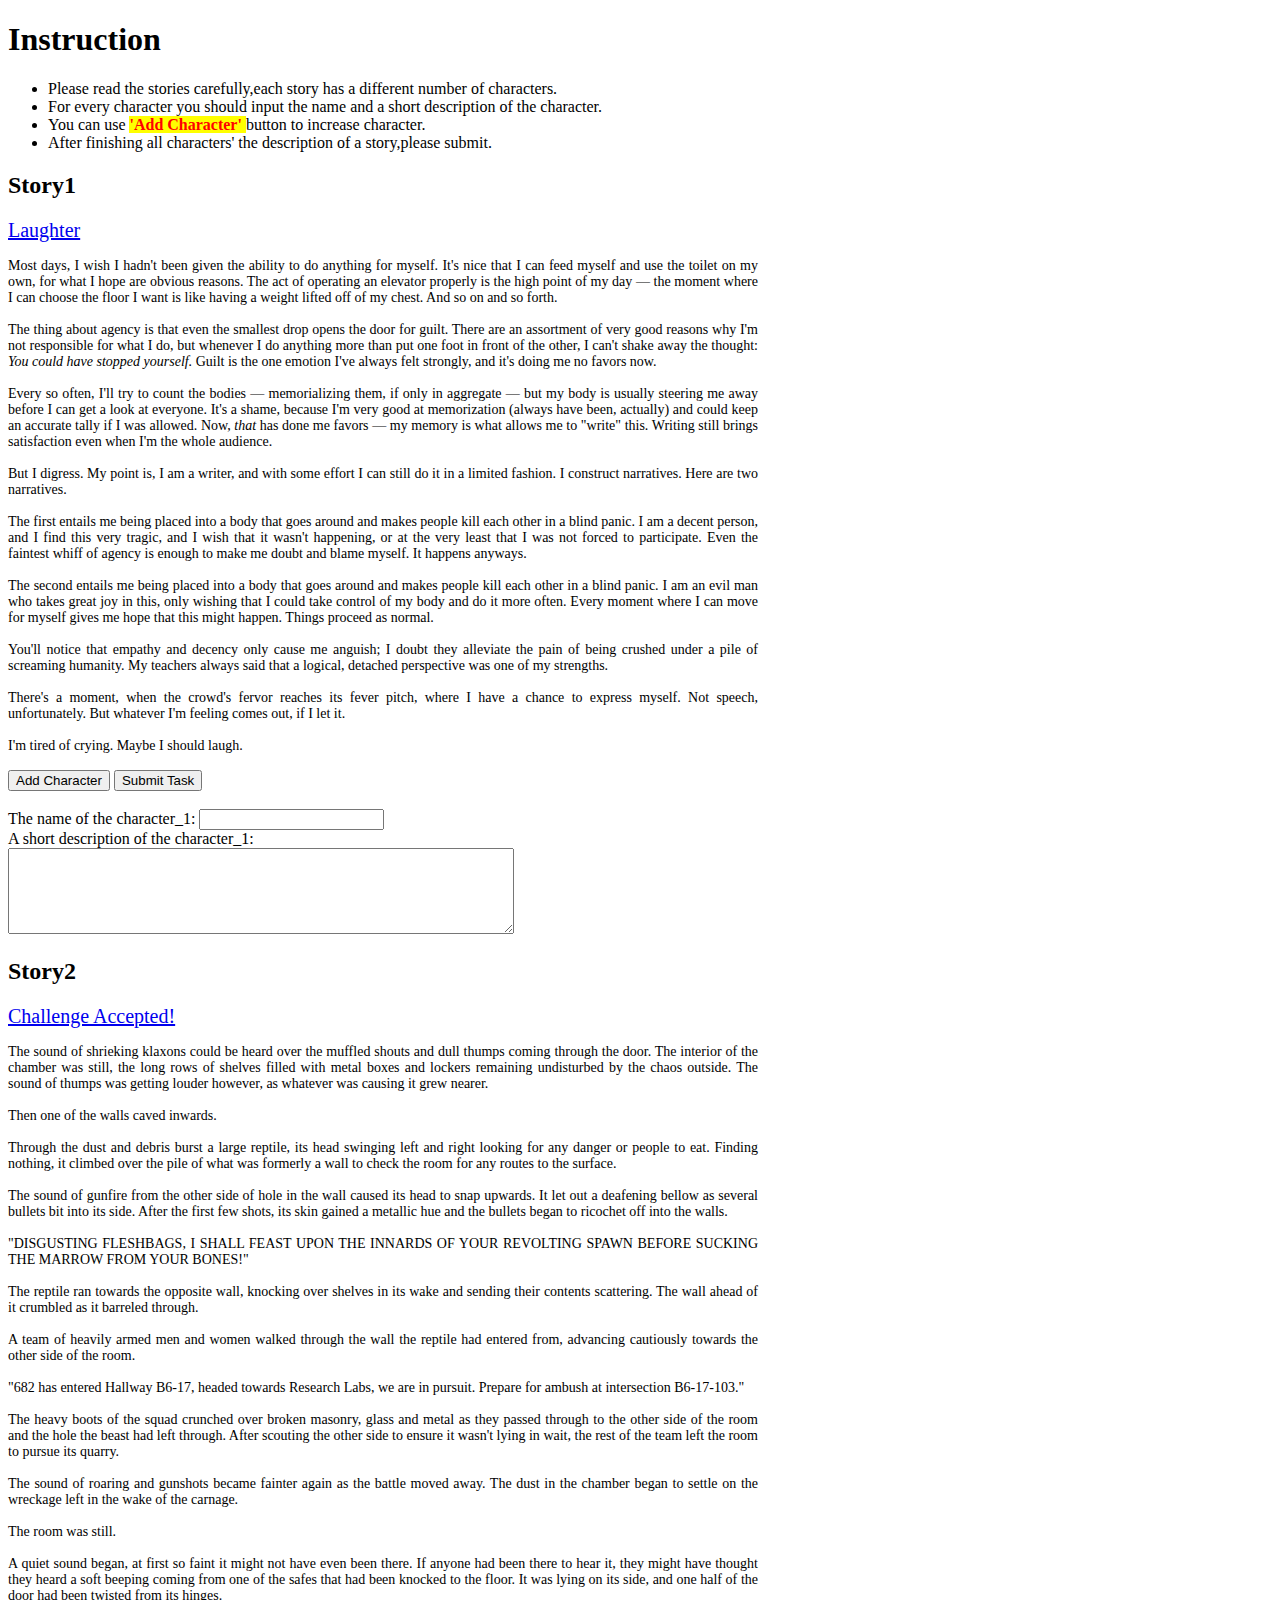
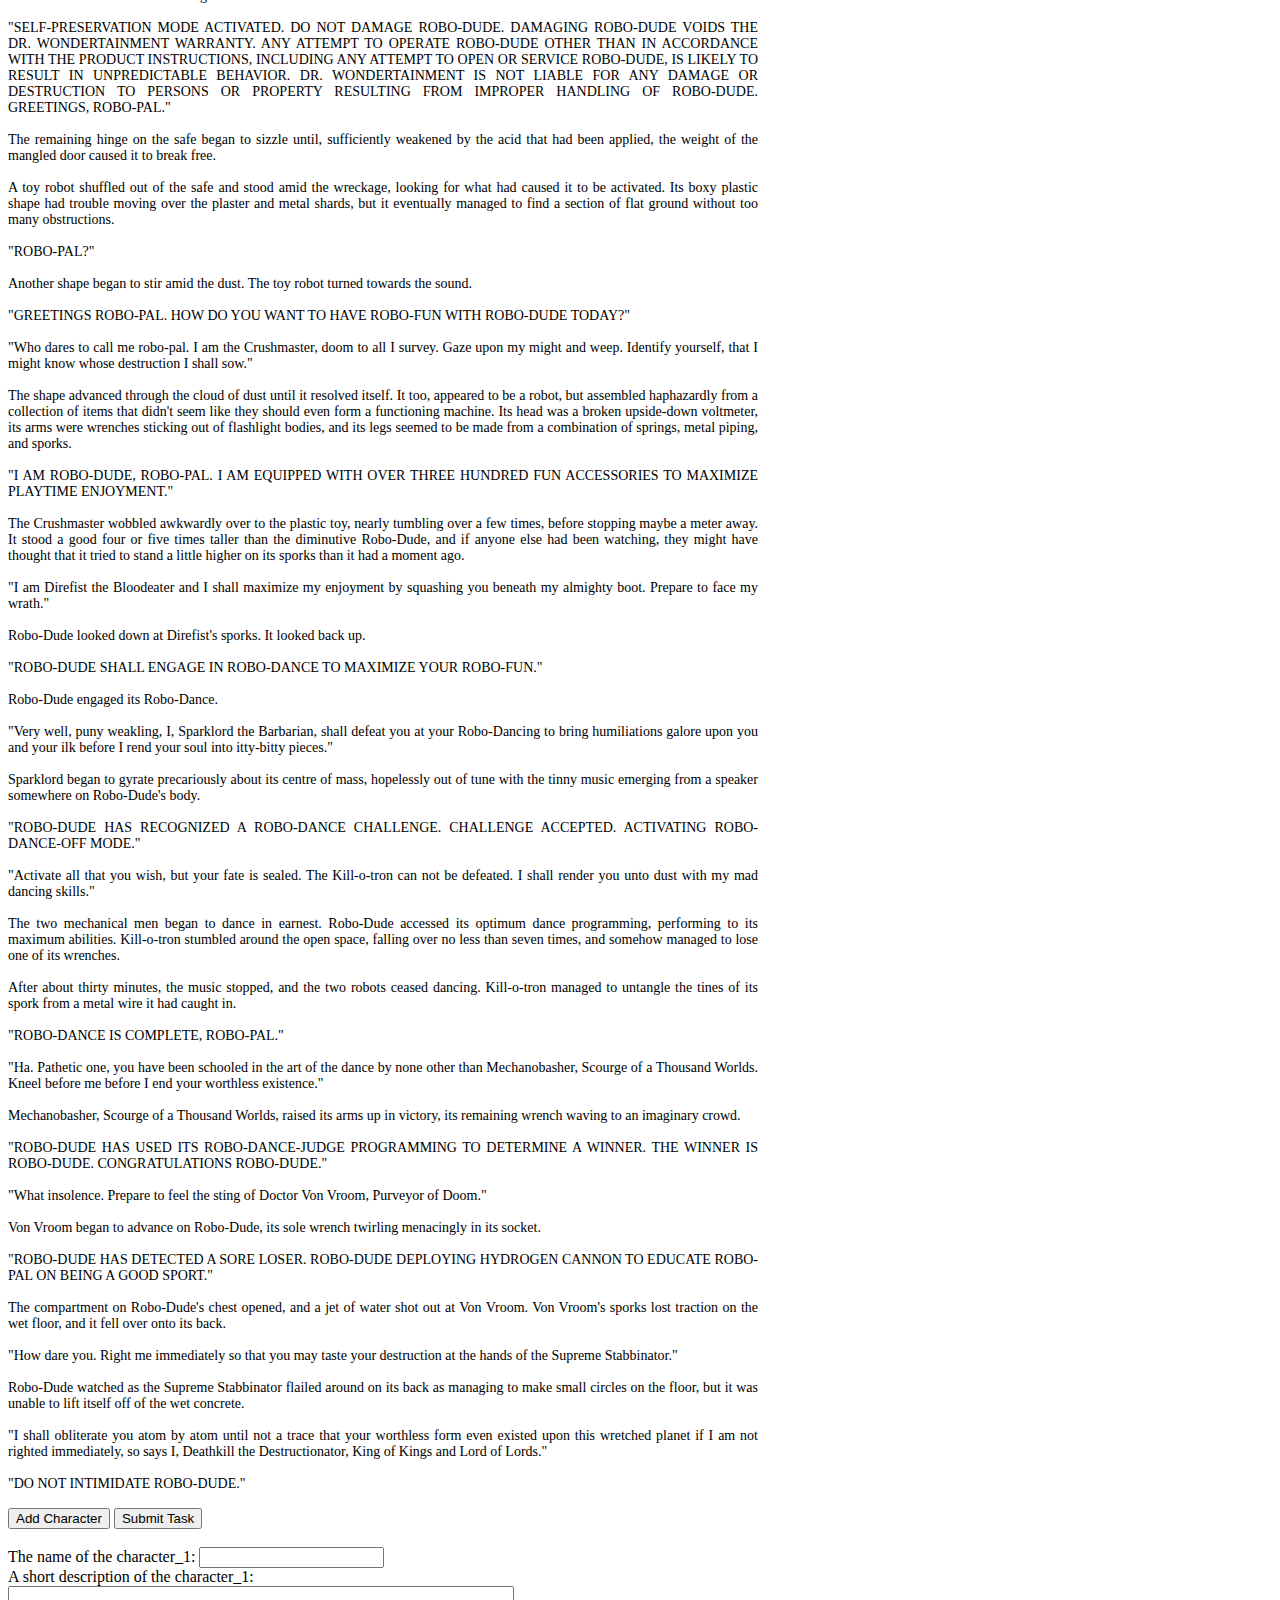
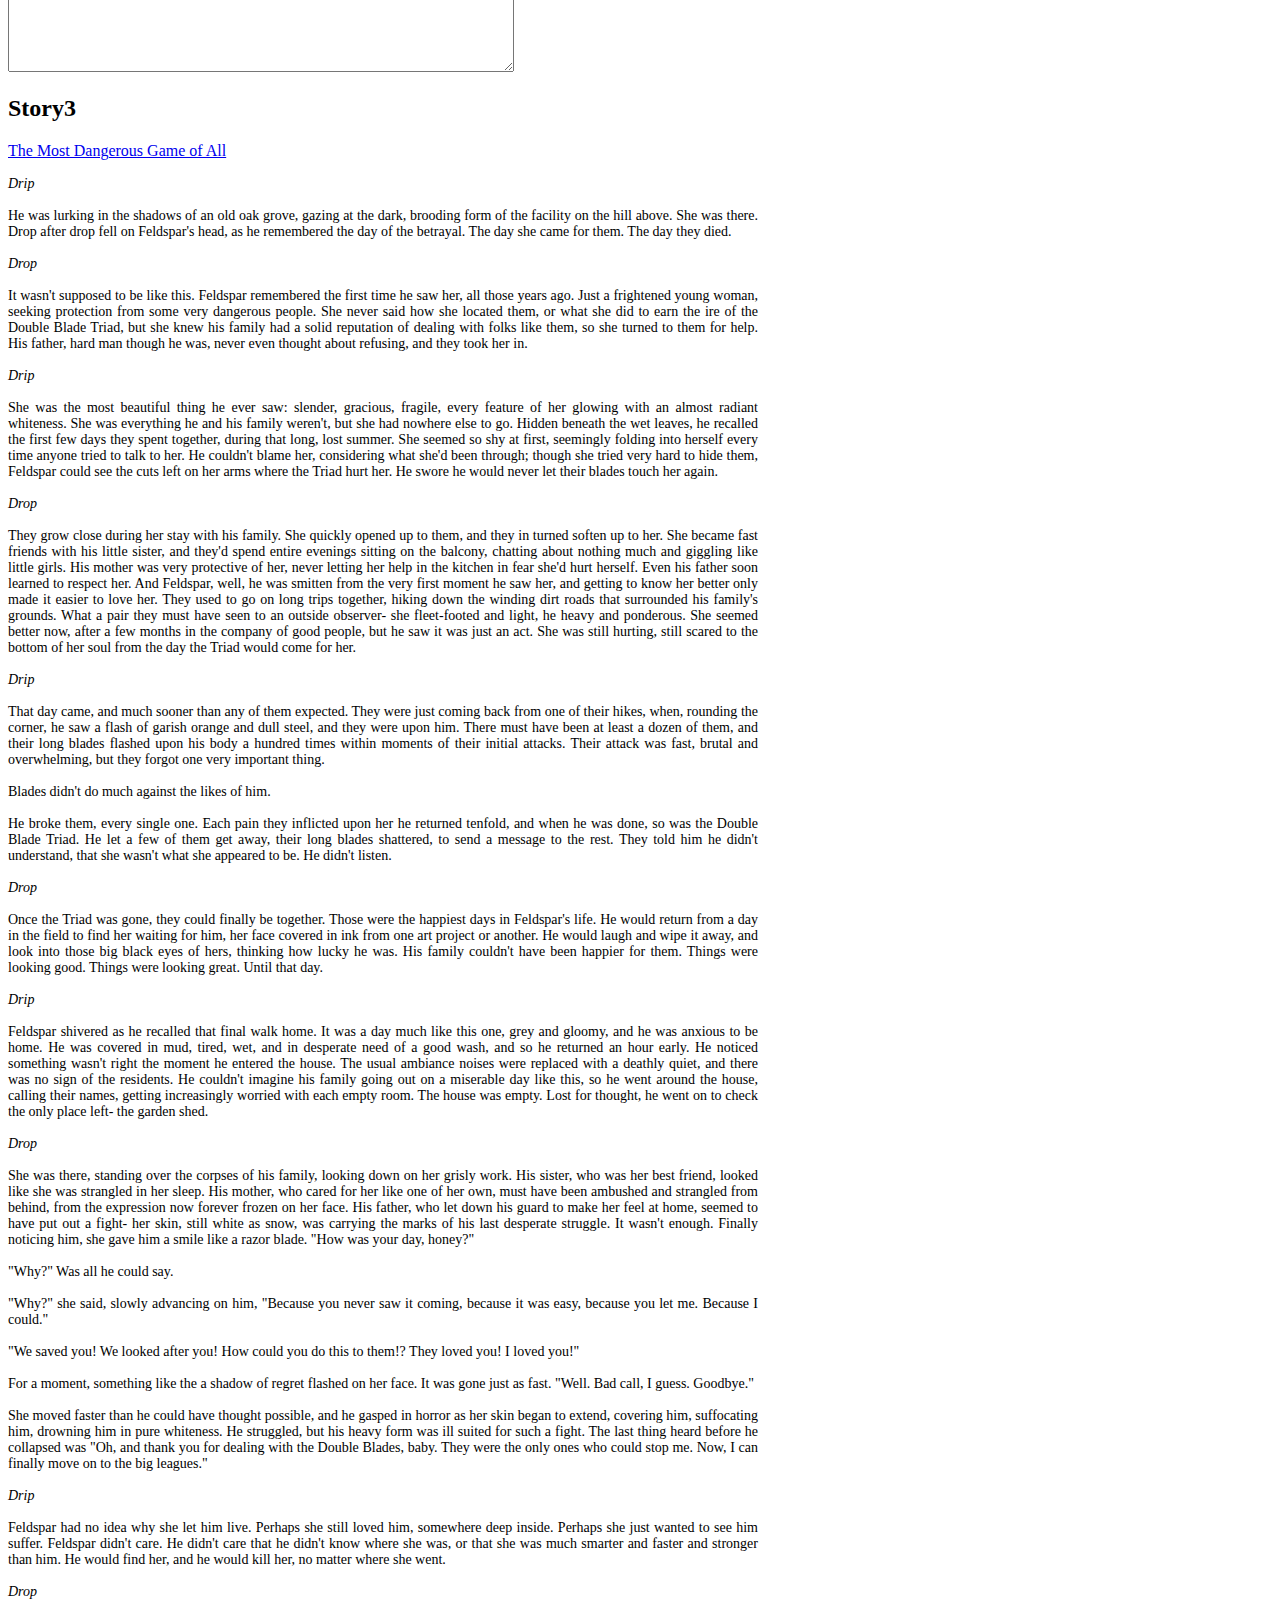
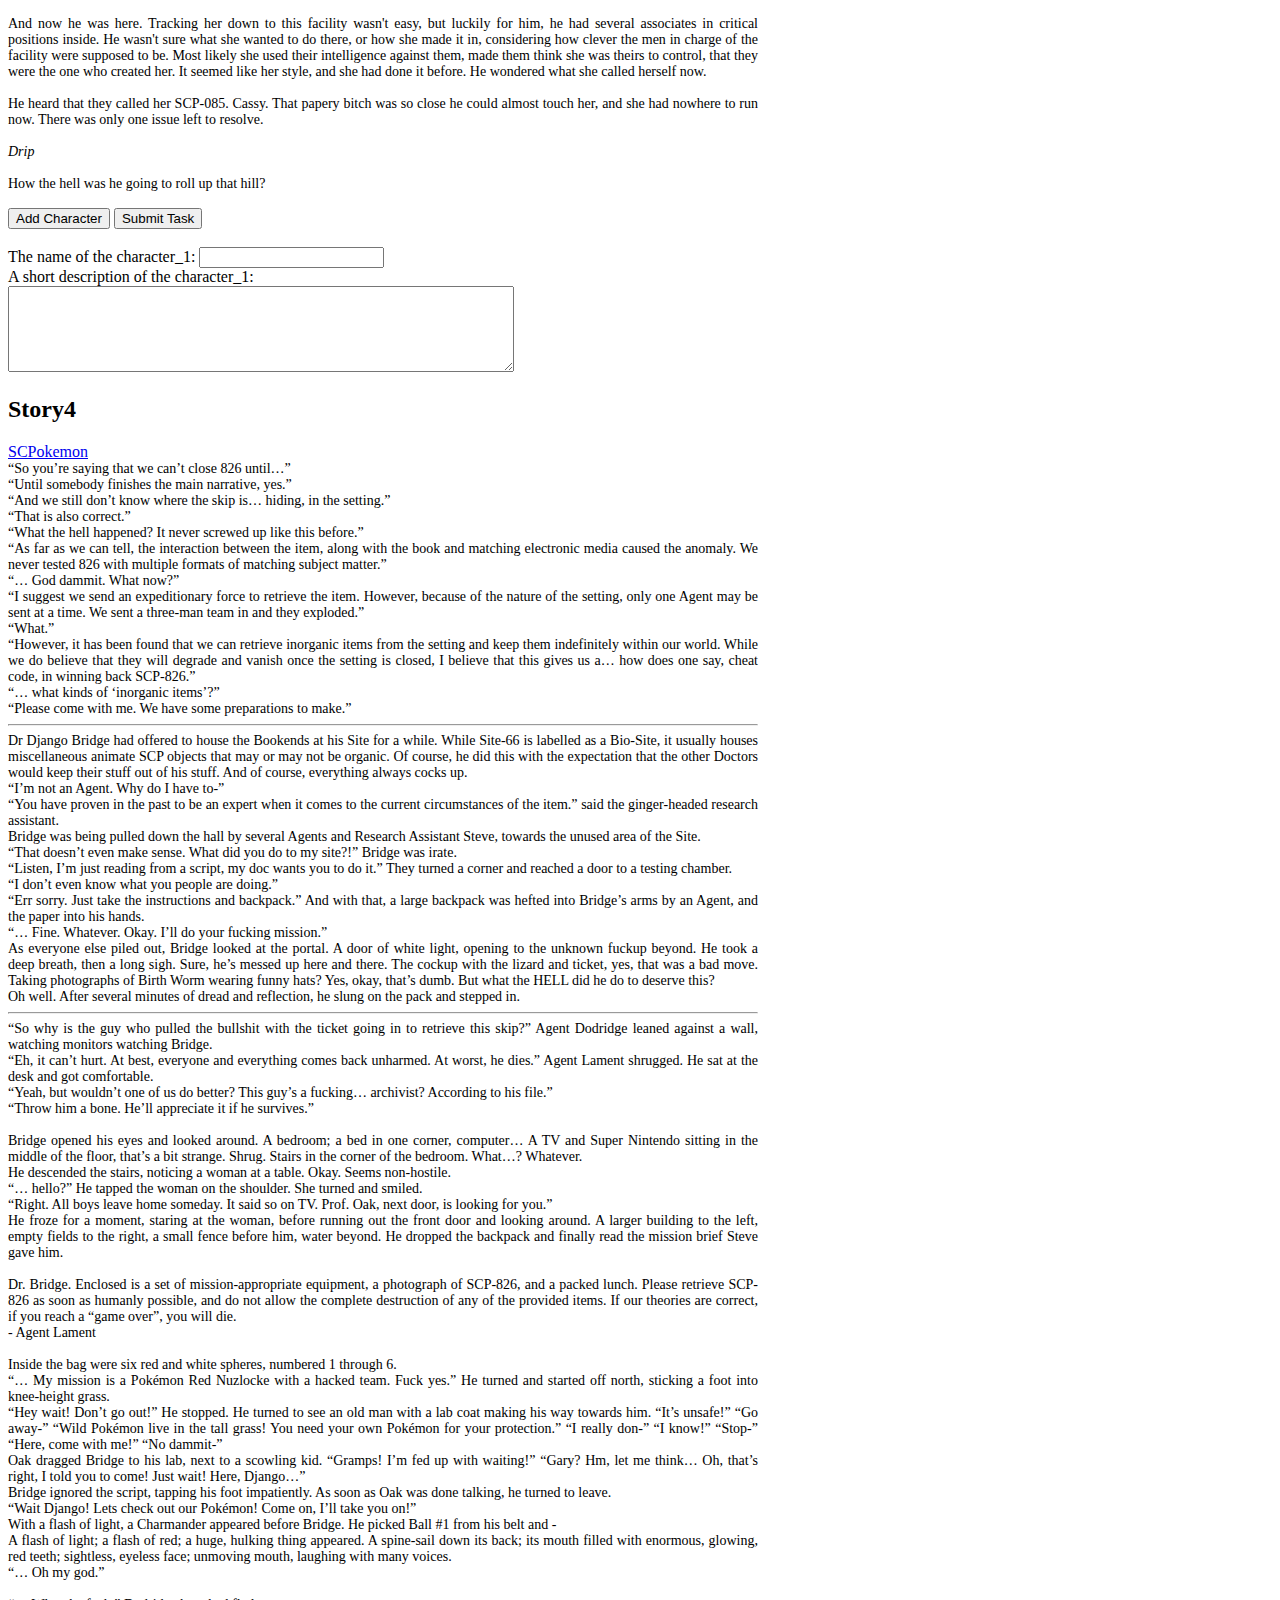
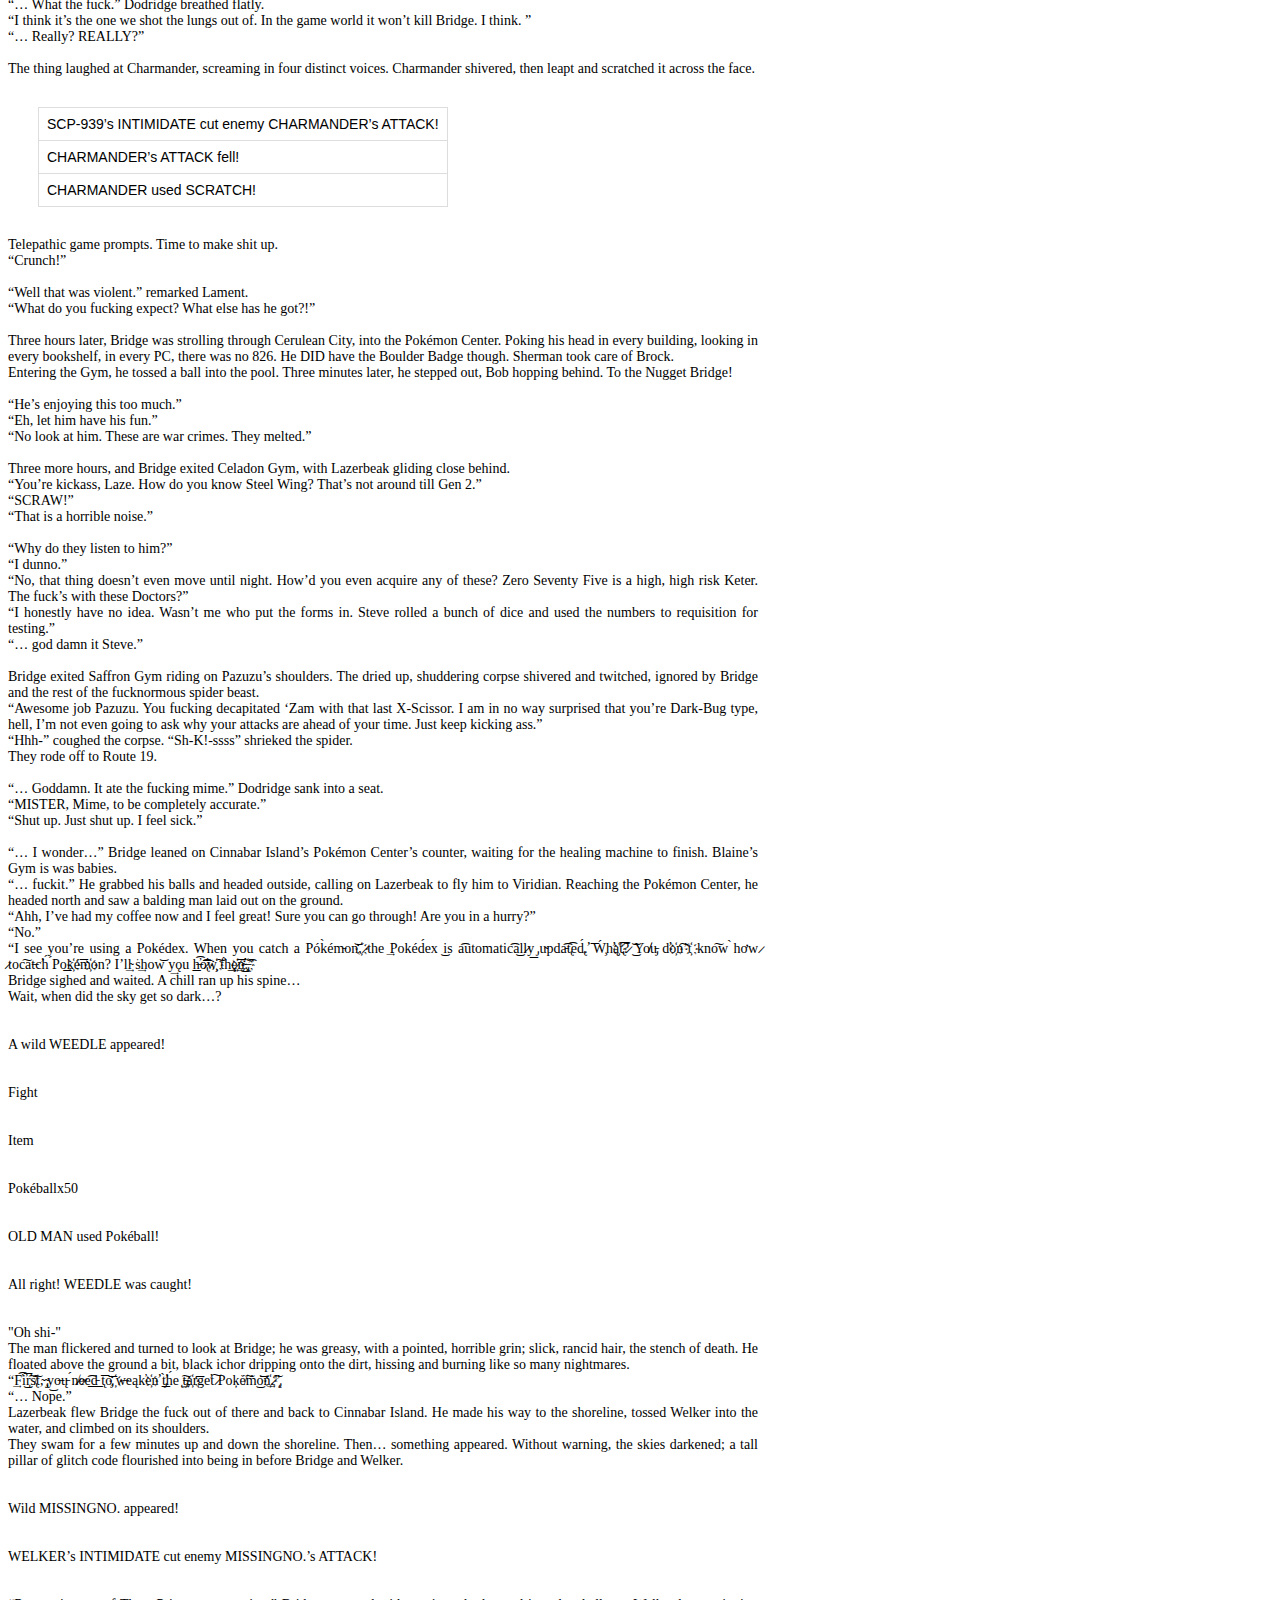
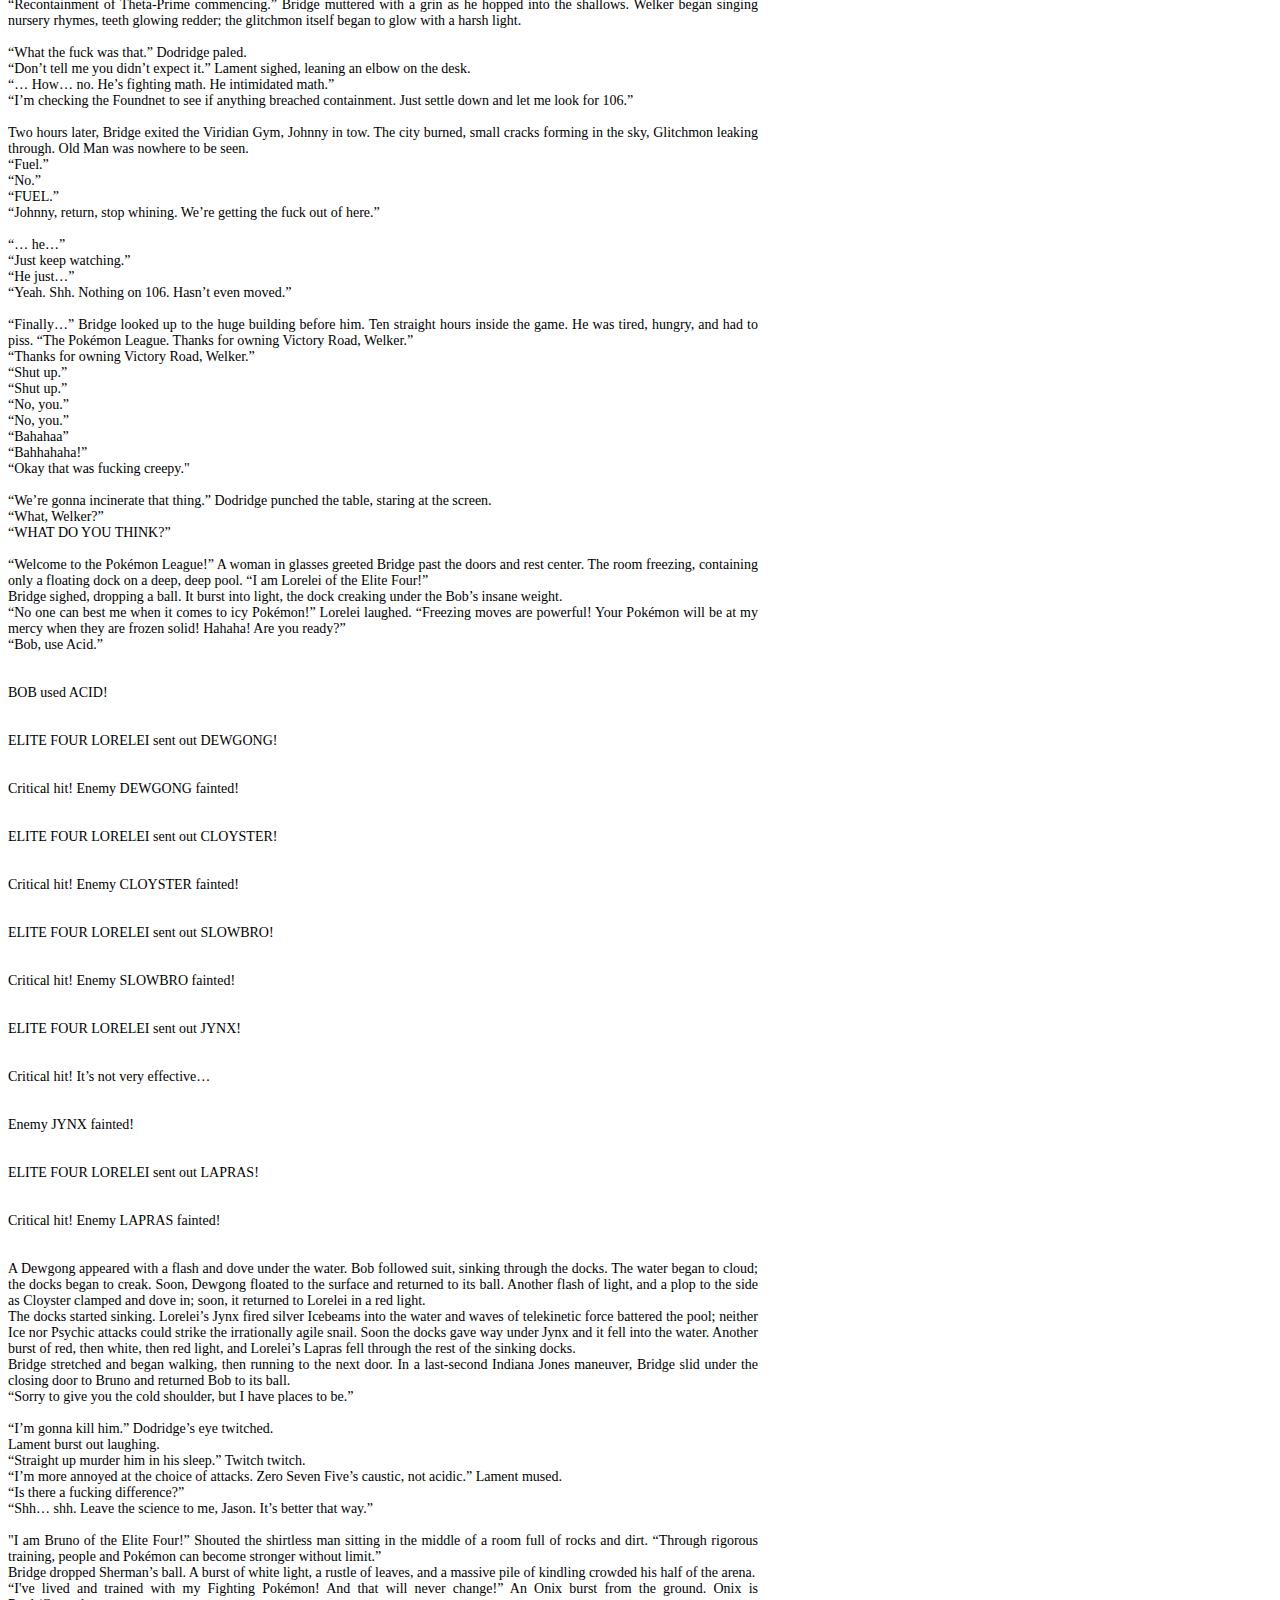
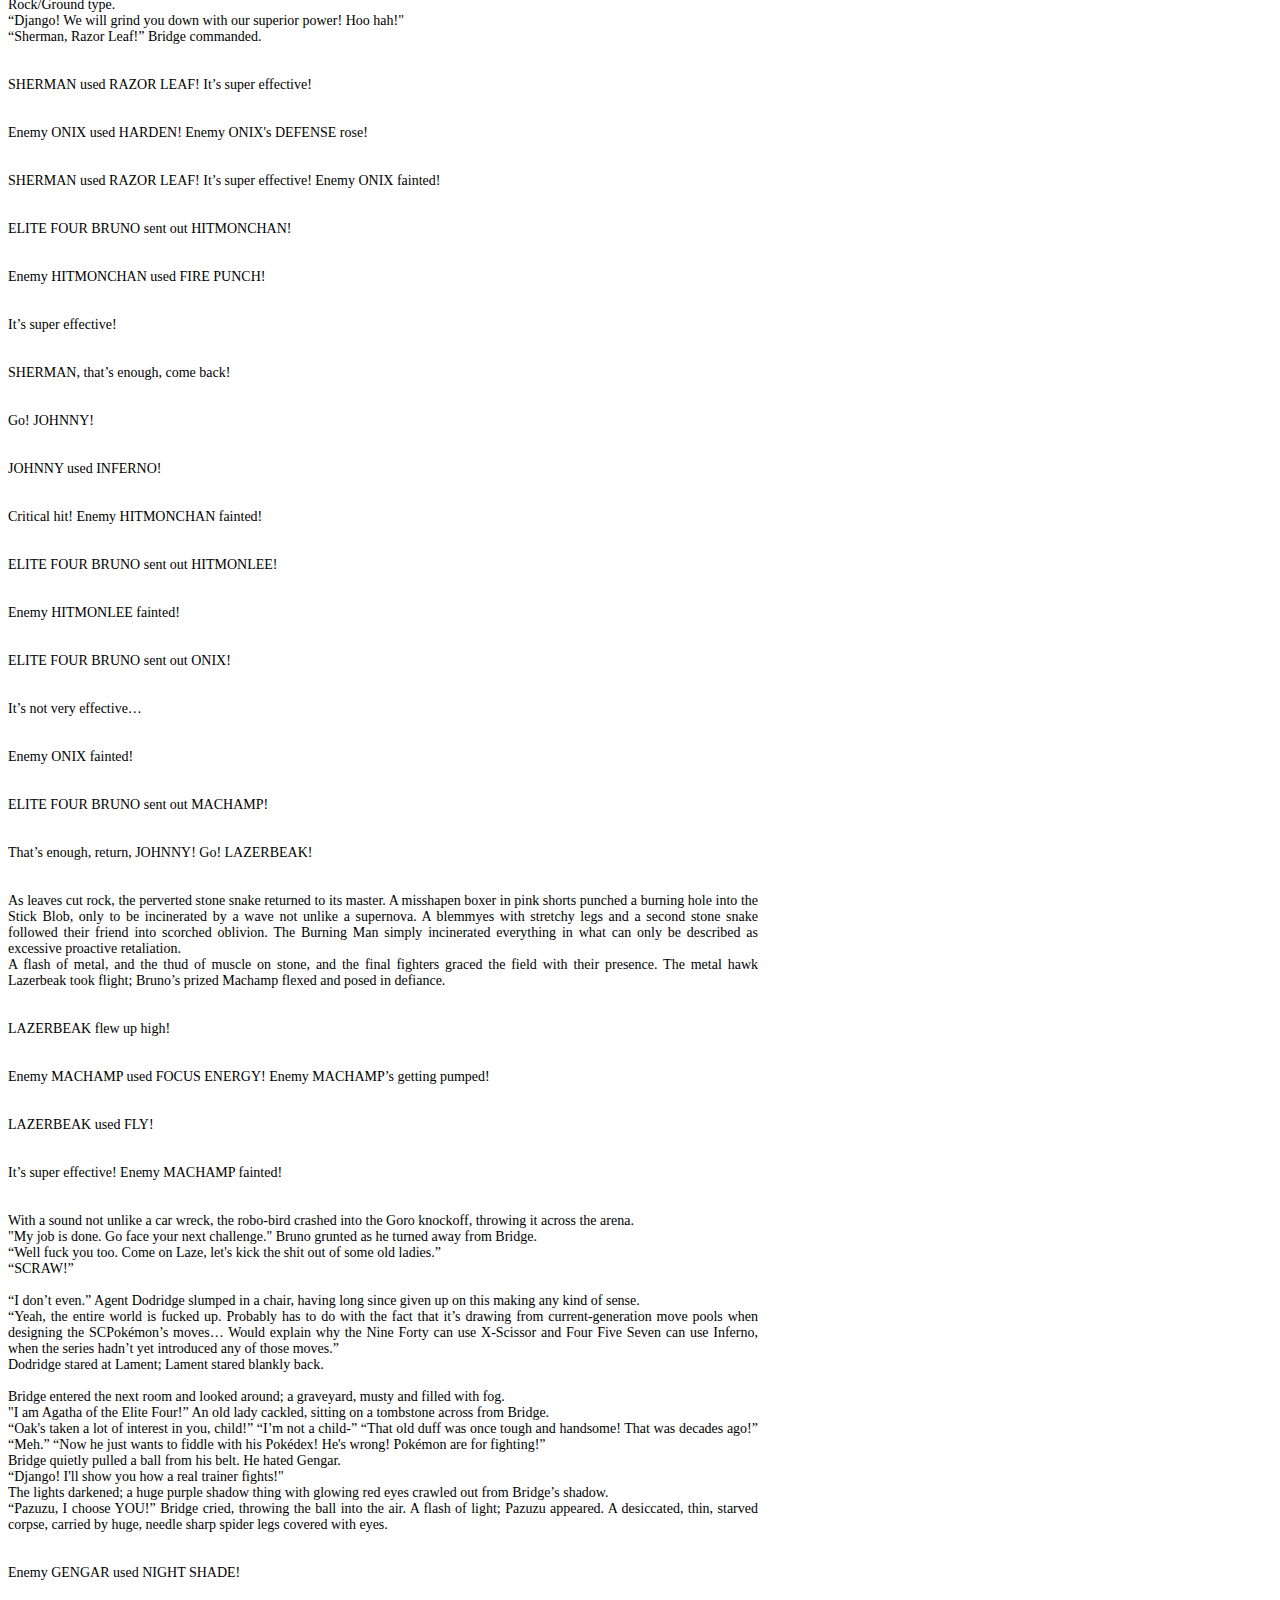
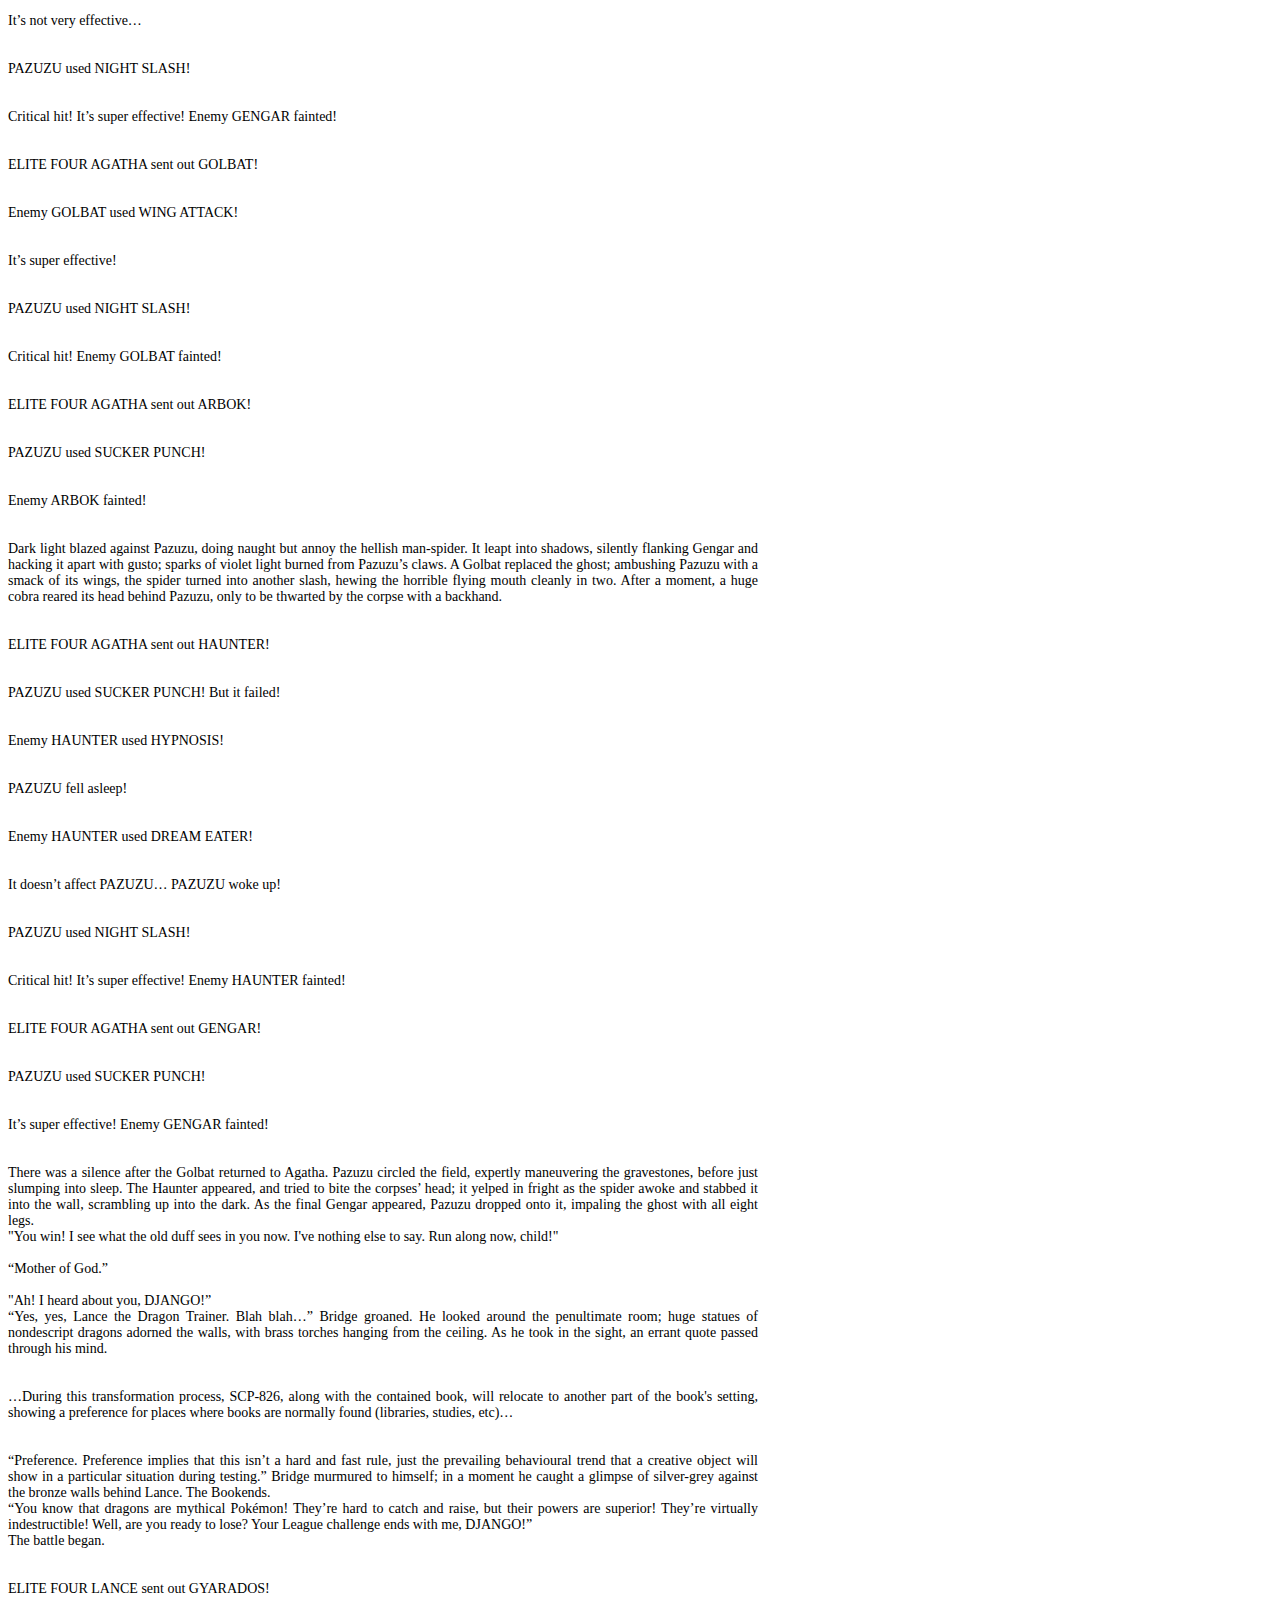
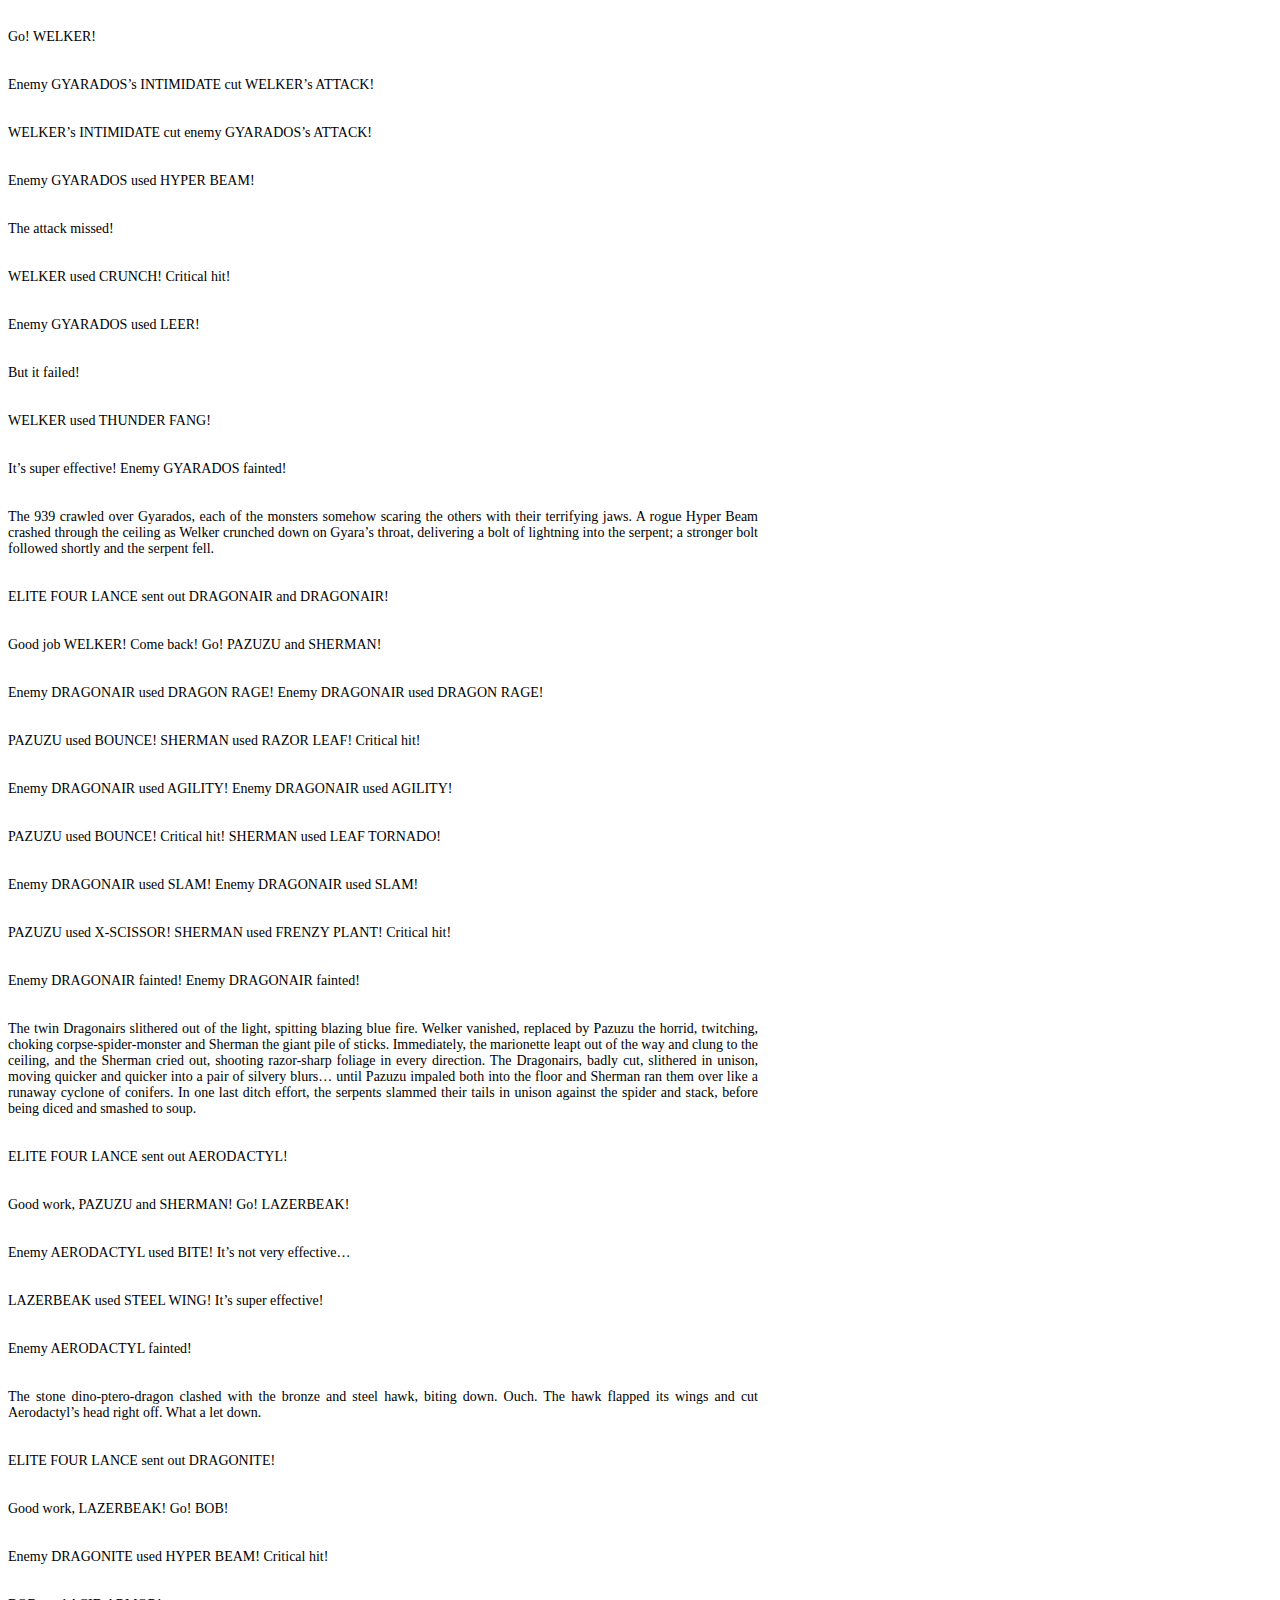
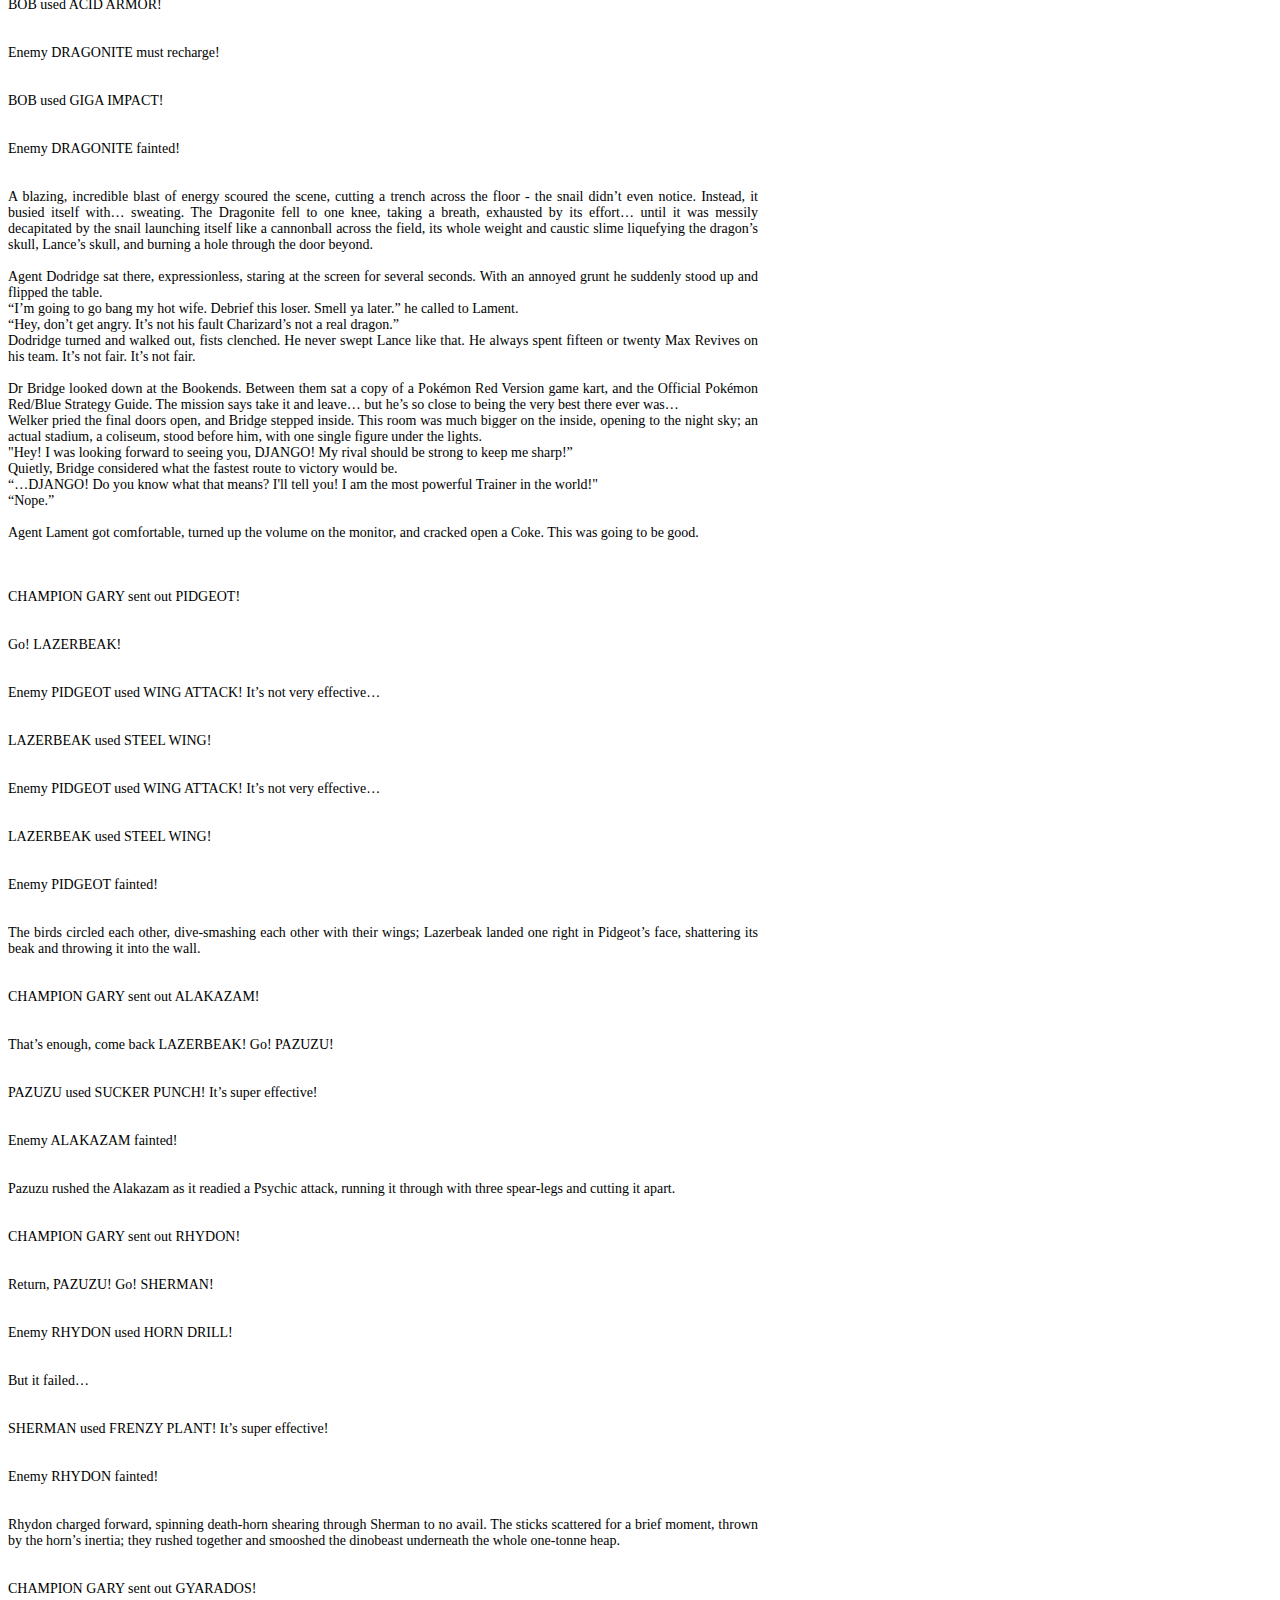
==== story/index.html @ a4d0d1b8 "commit3" ====
<!DOCTYPE html>
<html>

<head>
    <title>Story Web Page</title>
    <meta charset="utf-8">

    <!-- CSS -->
    <style type="text/css">
        img {
            max-width:300px;
            max-height:240px;
        }

        .my_highlight {
            background-color: yellow;
            color: red;
            font-weight: bold;
        }
		div{
            max-width:750px;
        }
		
		textarea{
		height:80px;
		width:500px;
		}
		
		p{
		text-align: justify;
        }
		
		.plaintext1{
		 font-size:14px;
		 white-space:pre-wrap;
		 text-align: justify;
        }
	
		.plaintext2{
		 font-size:14px;
		 white-space:pre-wrap;
		 text-align: justify;
        }
		
		.plaintext3{
		 font-size:14px;
		 white-space:pre-wrap;
		 text-align: justify;
        }
		
		.plaintext4{
		 font-size:14px;
		 white-space:pre-wrap;
		 text-align: justify;
        }
		
		
		table {
        font-family: arial, sans-serif;
          border-collapse: collapse;
          padding: 0 2.5rem 2.5rem;
          margin: 30px;
        }
	  
	    td, th {
         border: 1px solid #dddddd;
         text-align: left;
         padding: 8px;
        }
    </style>

</head>

<body>

    <!-- Instruction -->
    <h1> Instruction </h1>
    <ul>
		  <li>Please read the stories carefully,each story has a different number of characters.</li>
		  <li>For every character you should input the name and a short description of the character.</li>
		  <li>You can use <span class="my_highlight"> 'Add Character' </span>button to increase character. </li>
		  <li>After finishing all characters' the description of a story,please submit. </li>
    </ul>


    <!-- Image & Input Text Block -->
    <form id="story_form" name="story_form">
        <div id="story1">
             <h2>Story1 </h2>
			 <a style="font-size:20px;" href="http://www.scp-wiki.net//laughter">Laughter</a><br>	
			 <div class="plaintext1">
            </div>
			 <button type="button"  onclick="handleNumber(1)">Add Character</button>
			 <button type="button"  onclick="handleTask(1)">Submit Task</button><br>
			 <br>
			 <label>The name of the character_1: </label>
			 <input type="text" id="name11"/><br>
			 <label>A short description of the character_1: </label><br>
			 <textarea  id="description11" required></textarea><br>
        </div> 

        <div id="story2">
           <h2>Story2</h2>
			<a style="font-size:20px;" href="http://www.scp-wiki.net//challenge-accepted">Challenge Accepted!</a><br>
			<div class="plaintext2">
			</div>
			<button type="button"  onclick="handleNumber(2)">Add Character</button>
			<button type="button"  onclick="handleTask(2)">Submit Task</button><br>
			<br>
			<label>The name of the character_1:</label>
			<input type="text" id="name21"/><br>
			<label>A short description of the character_1: </label><br>
			<textarea  id="description21" required></textarea><br>
            
        </div>

        <div id="story3">
            <h2>Story3</h2>
			<a href="http://www.scp-wiki.net//the-most-dangerous-game-of-all">The Most Dangerous Game of All</a><br>
			<div class="plaintext3">
            </div>
			<button type="button"  onclick="handleNumber(3)">Add Character</button>
			<button type="button"  onclick="handleTask(3)">Submit Task</button><br>
			<br>
			<label>The name of the character_1:</label>
			<input type="text" id="name31"/><br>
			<label>A short description of the character_1: </label><br>
			<textarea  id="description31" required></textarea><br>
			
        </div>

        <div id="story4">
            <h2>Story4 </h2>
			<a href="http://www.scp-wiki.net//i-wanna-be-the-very-best">SCPokemon</a><br>
            <div class="plaintext4">
            </div>
			<button type="button"  onclick="handleNumber(4)">Add Character</button>
			<button type="button"  onclick="handleTask(4)">Submit Task</button><br>
			<br>
			<label>The name of the character_1:</label>
			<input type="text" id="name41"/><br>
			<label>A short description of the character_1: </label><br>
			<textarea  id="description41" required></textarea><br>
        </div>

    </form>

 <script src="story.js"></script>
</body>

</html>
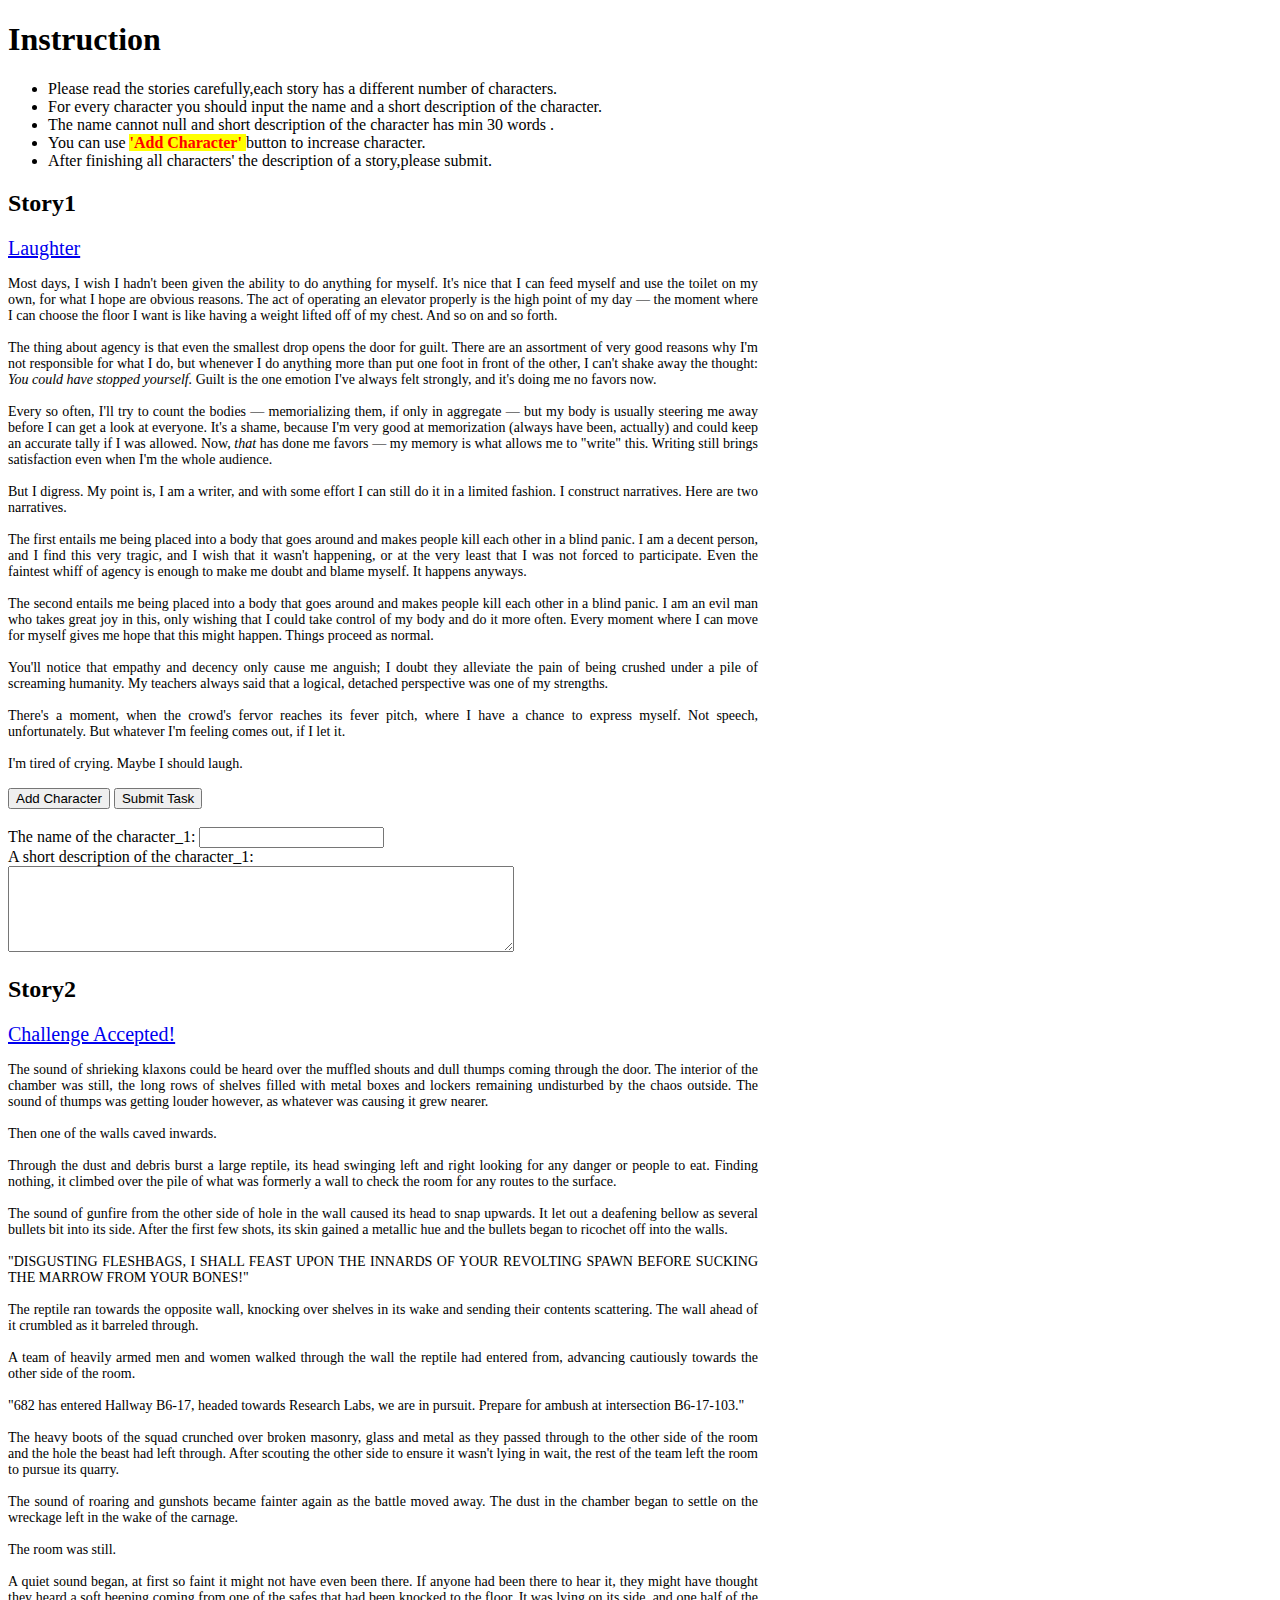
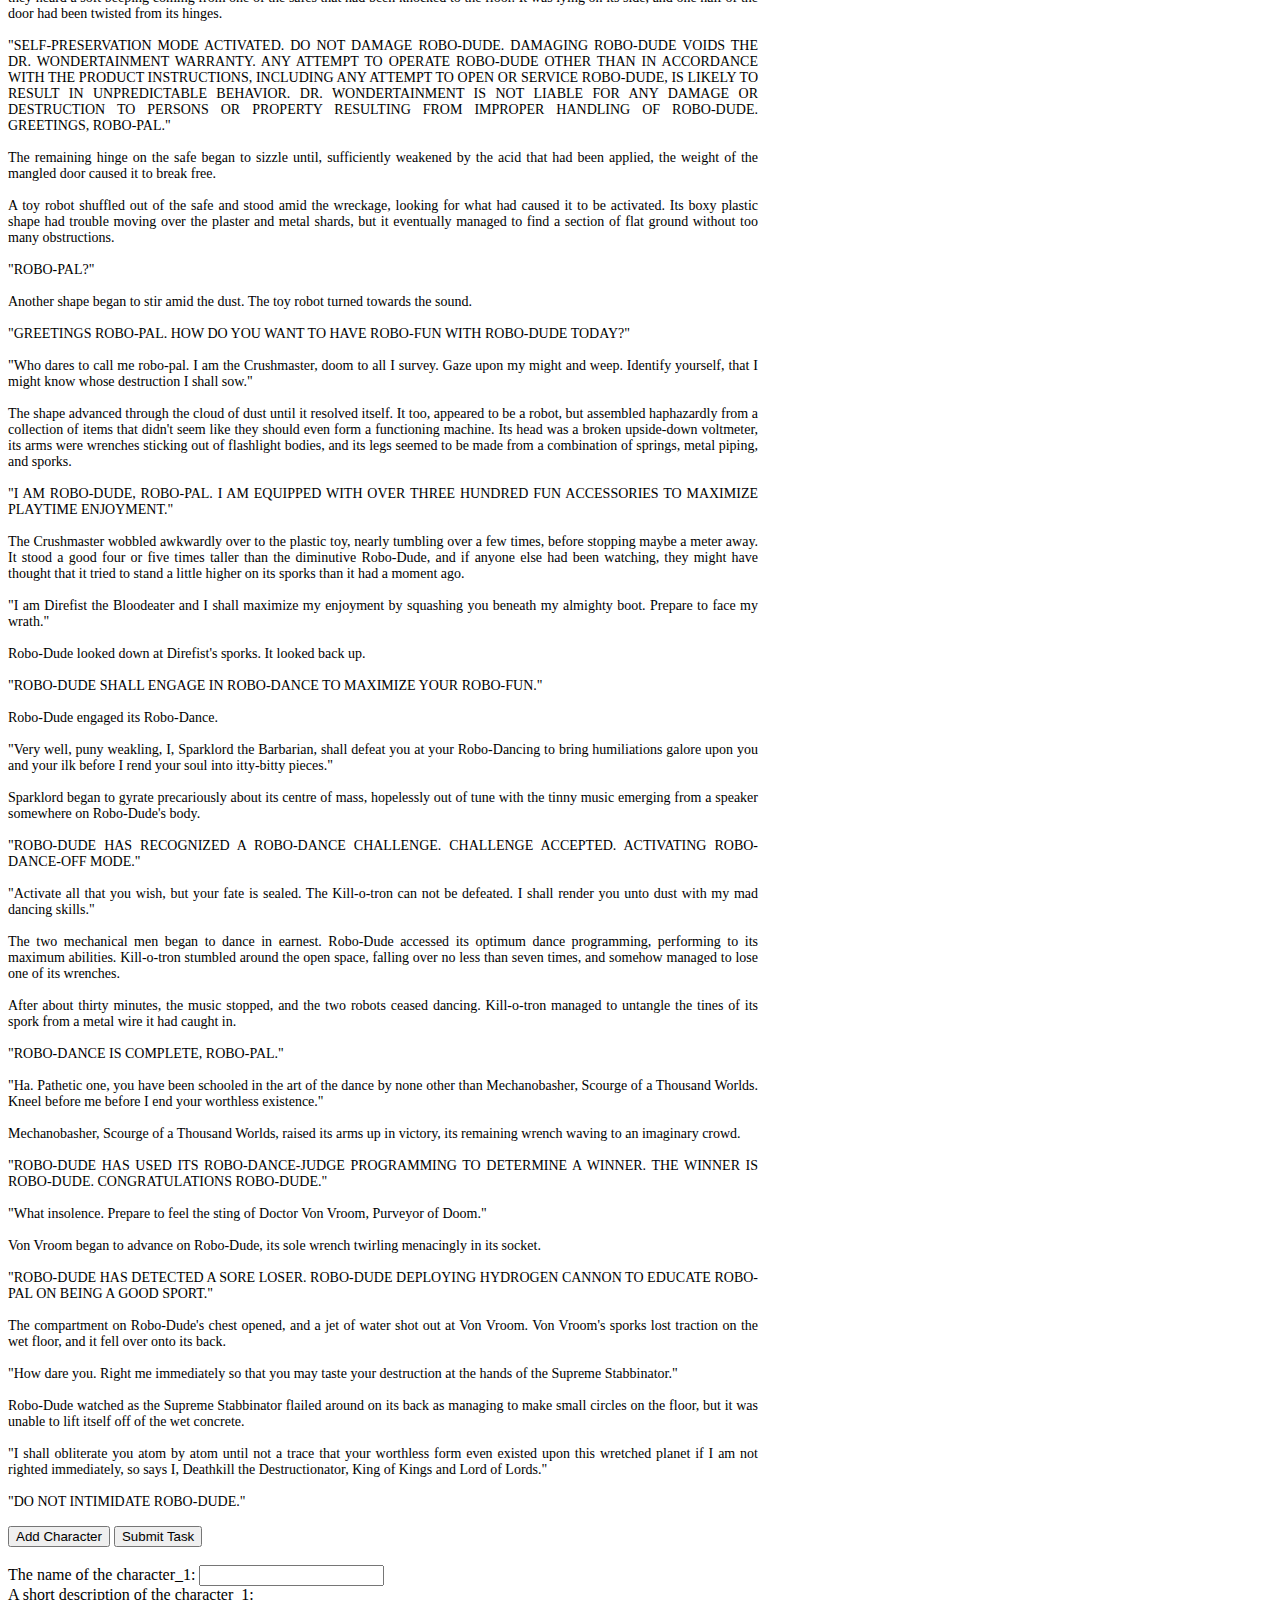
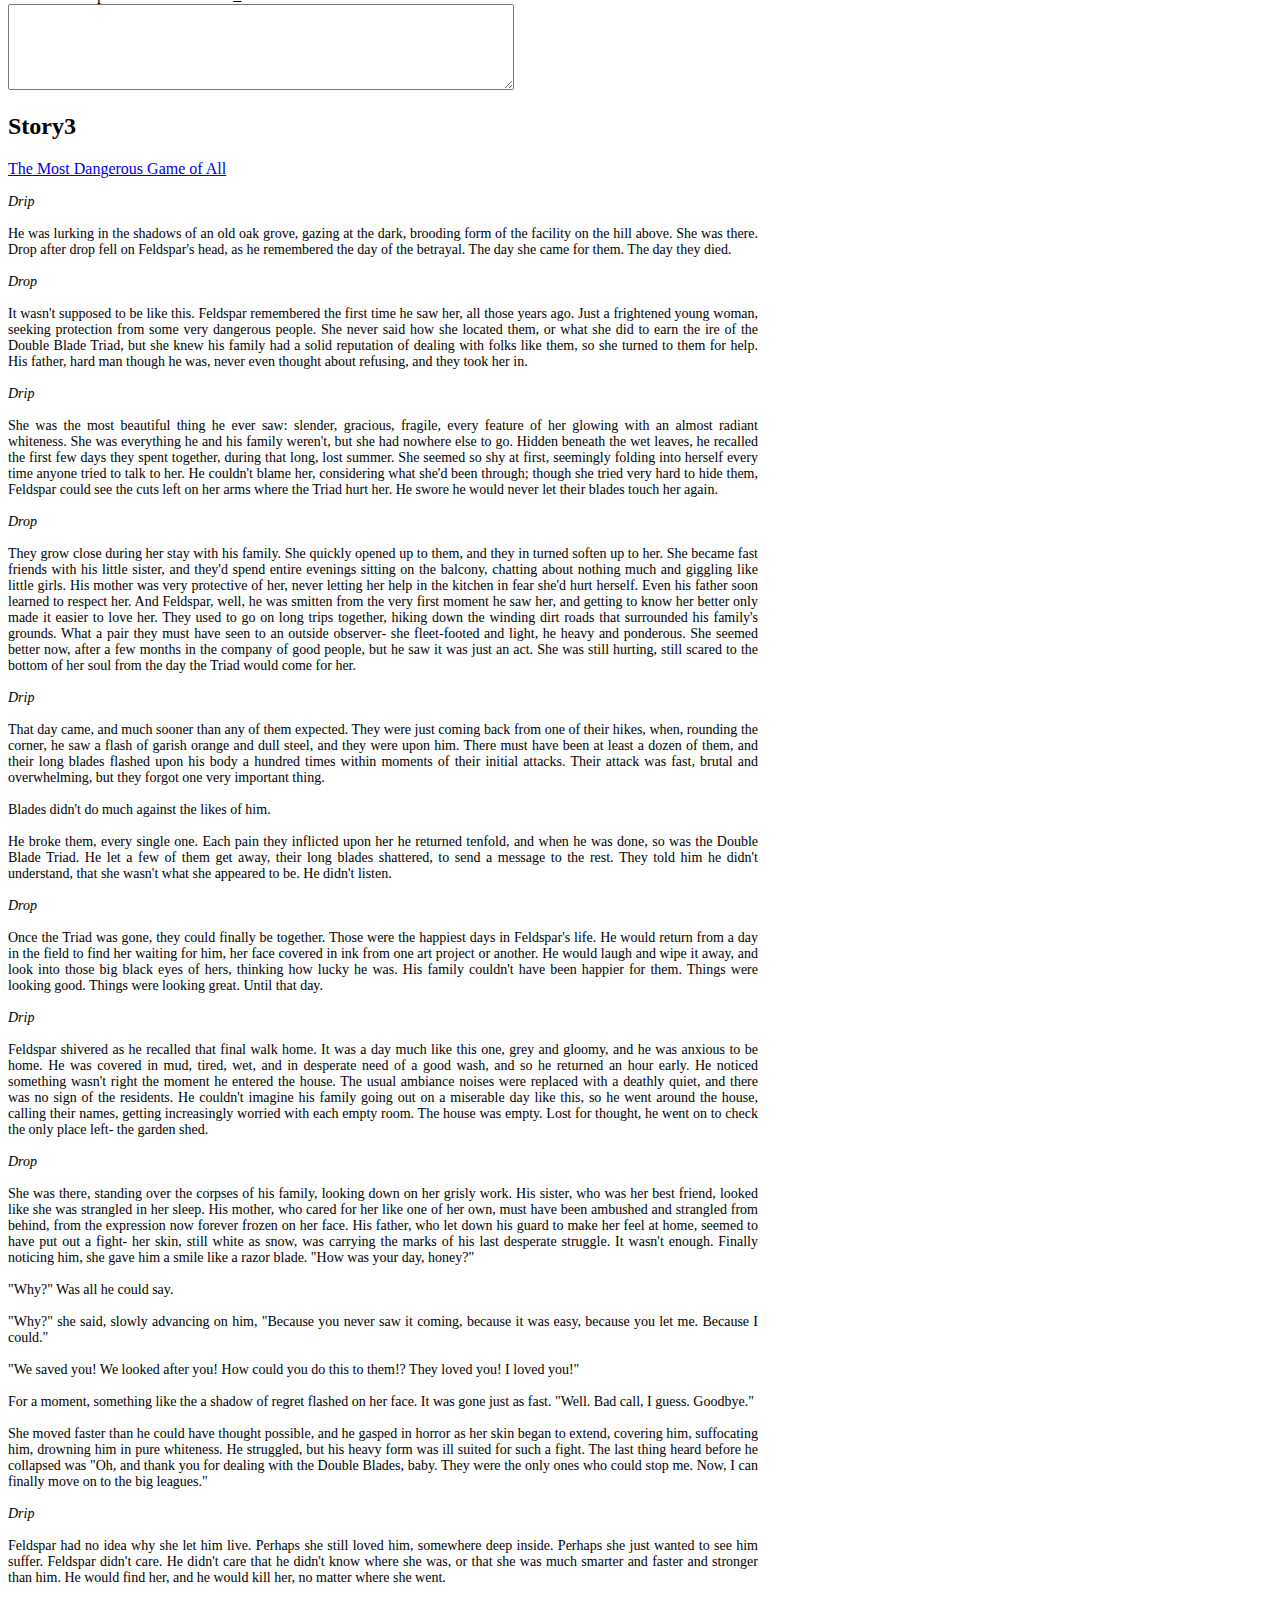
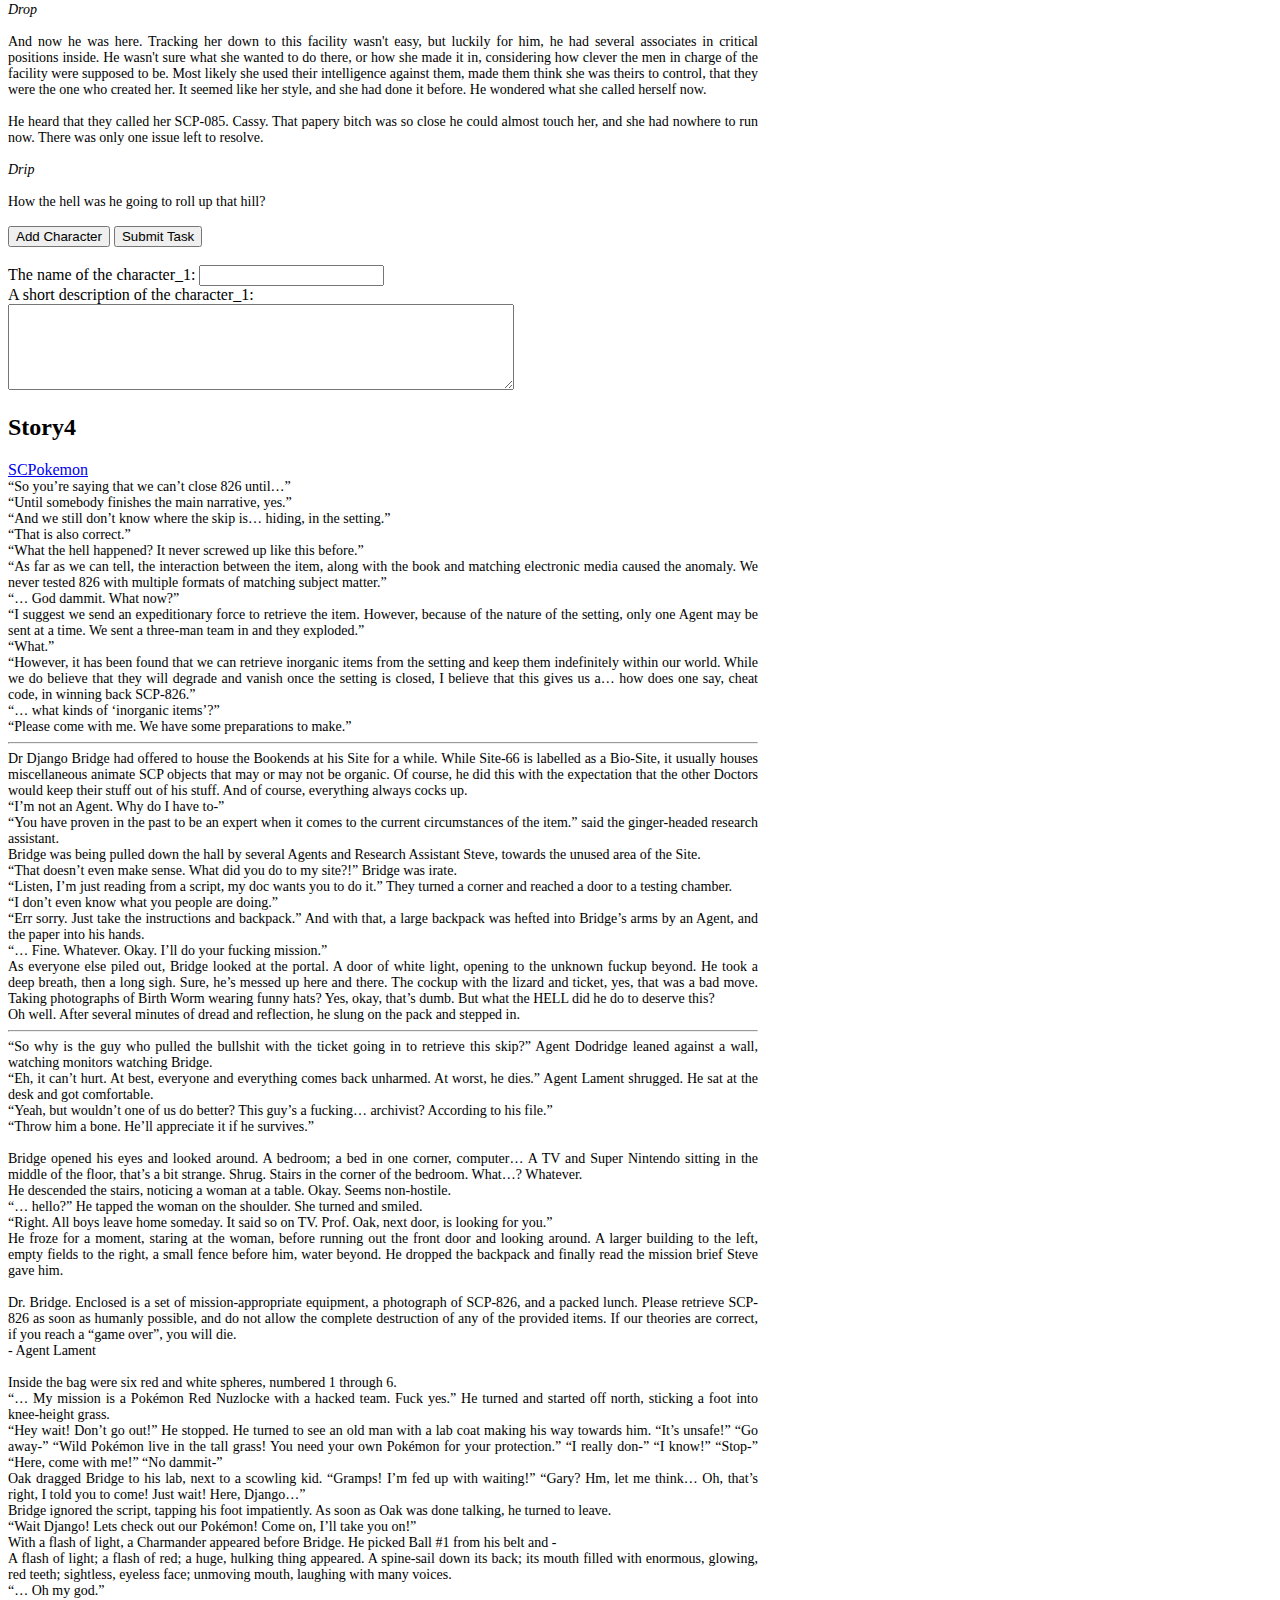
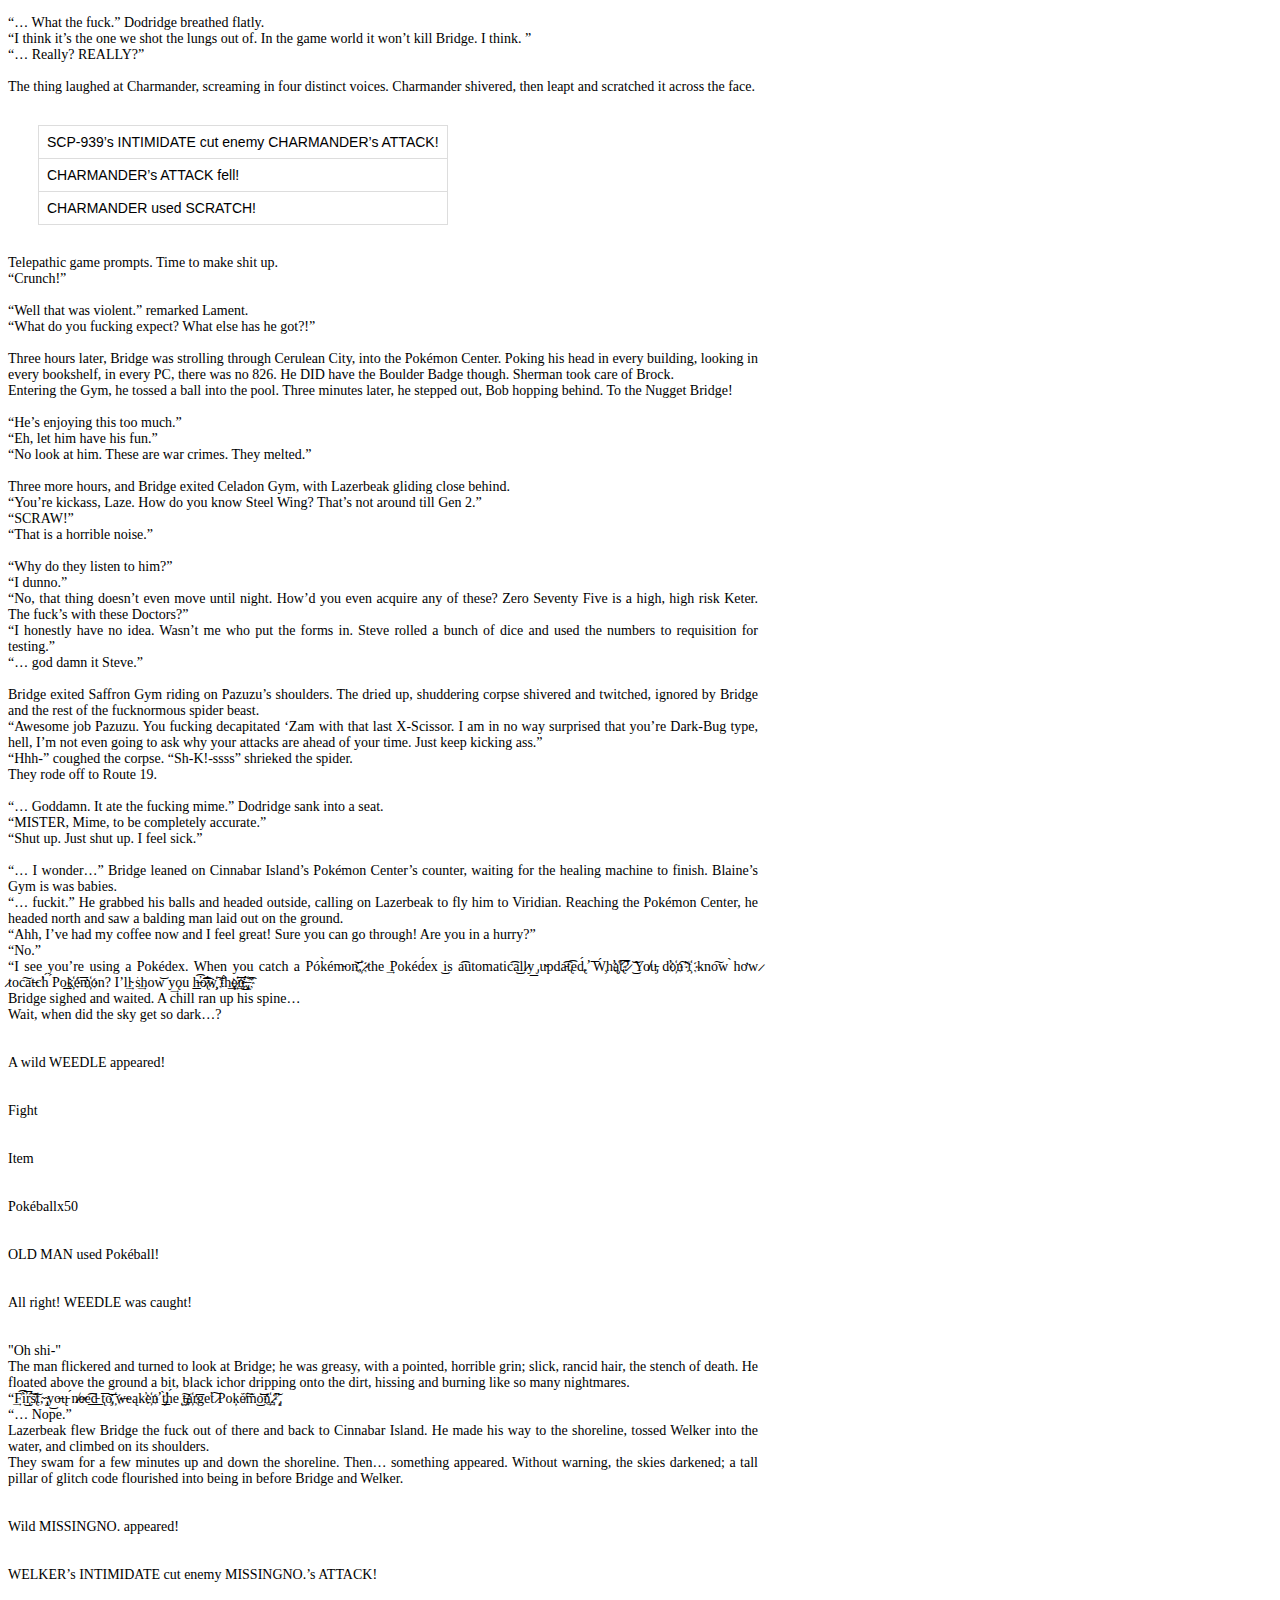
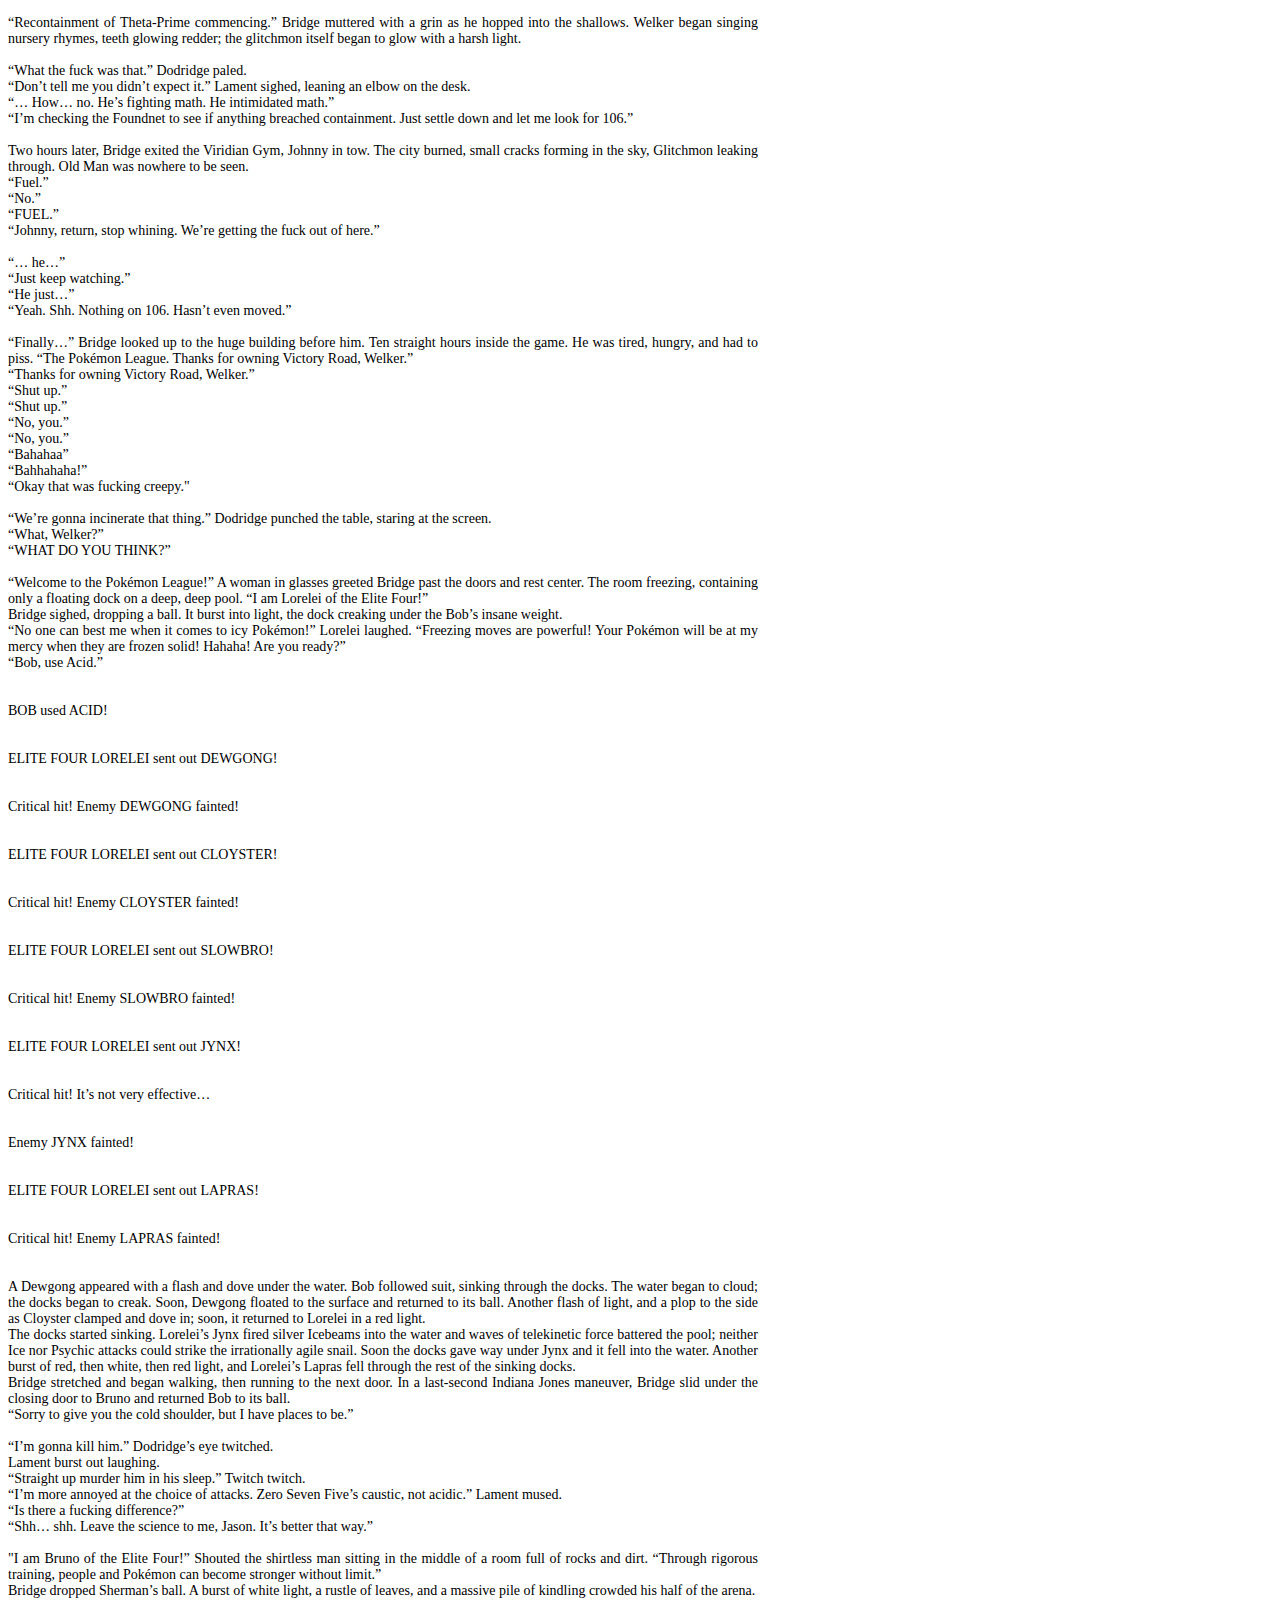
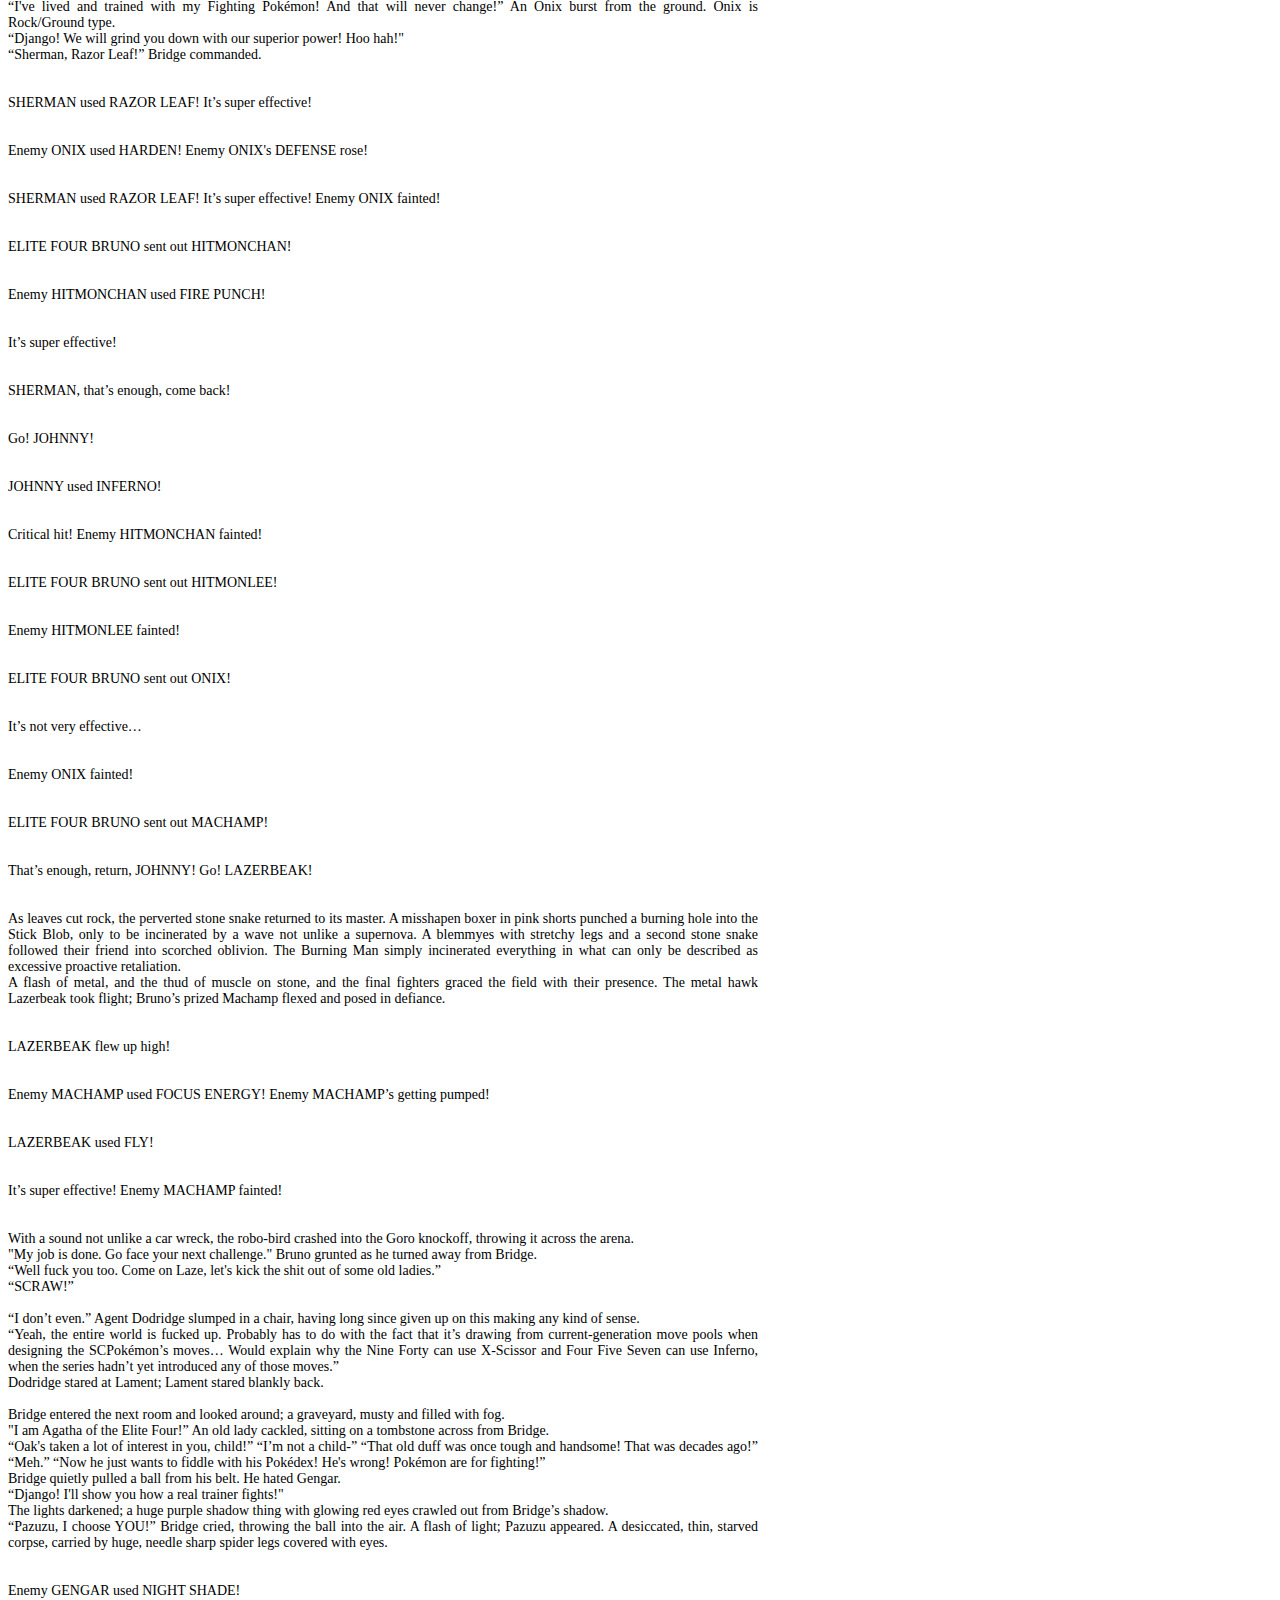
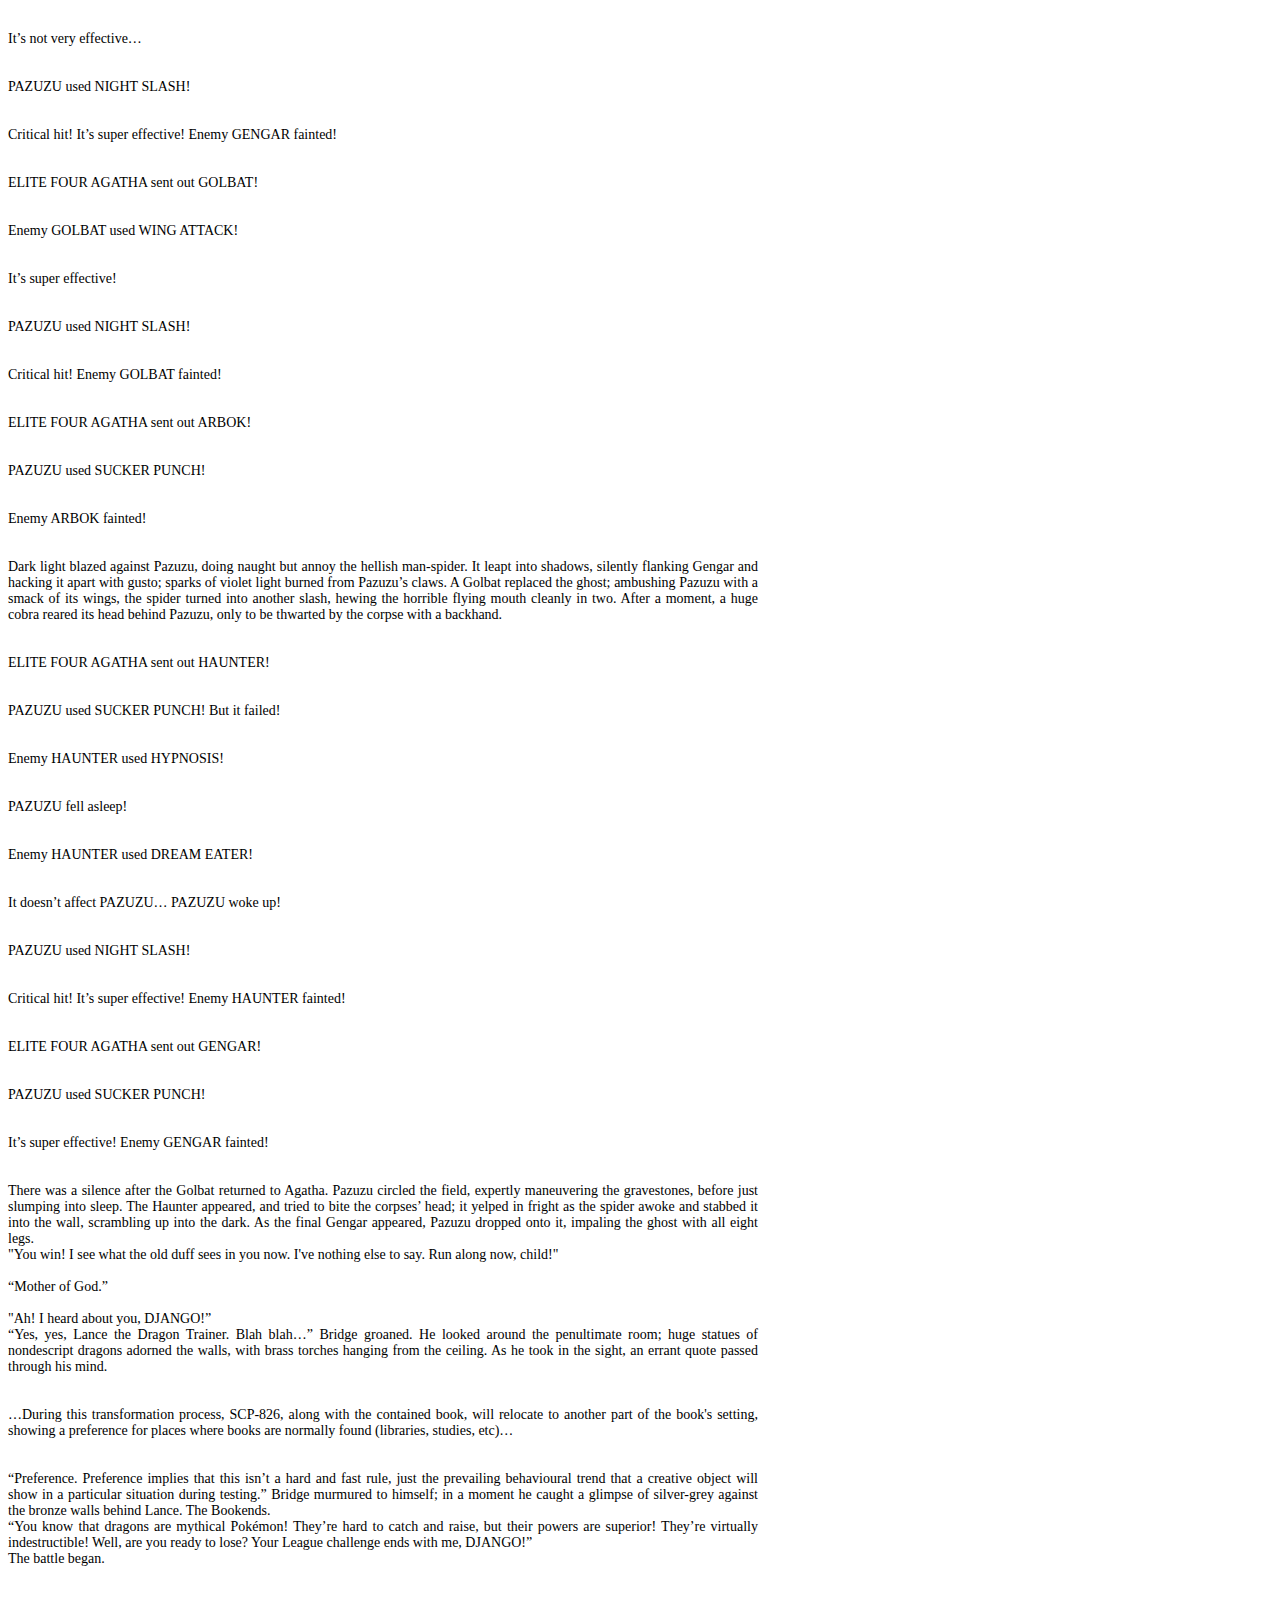
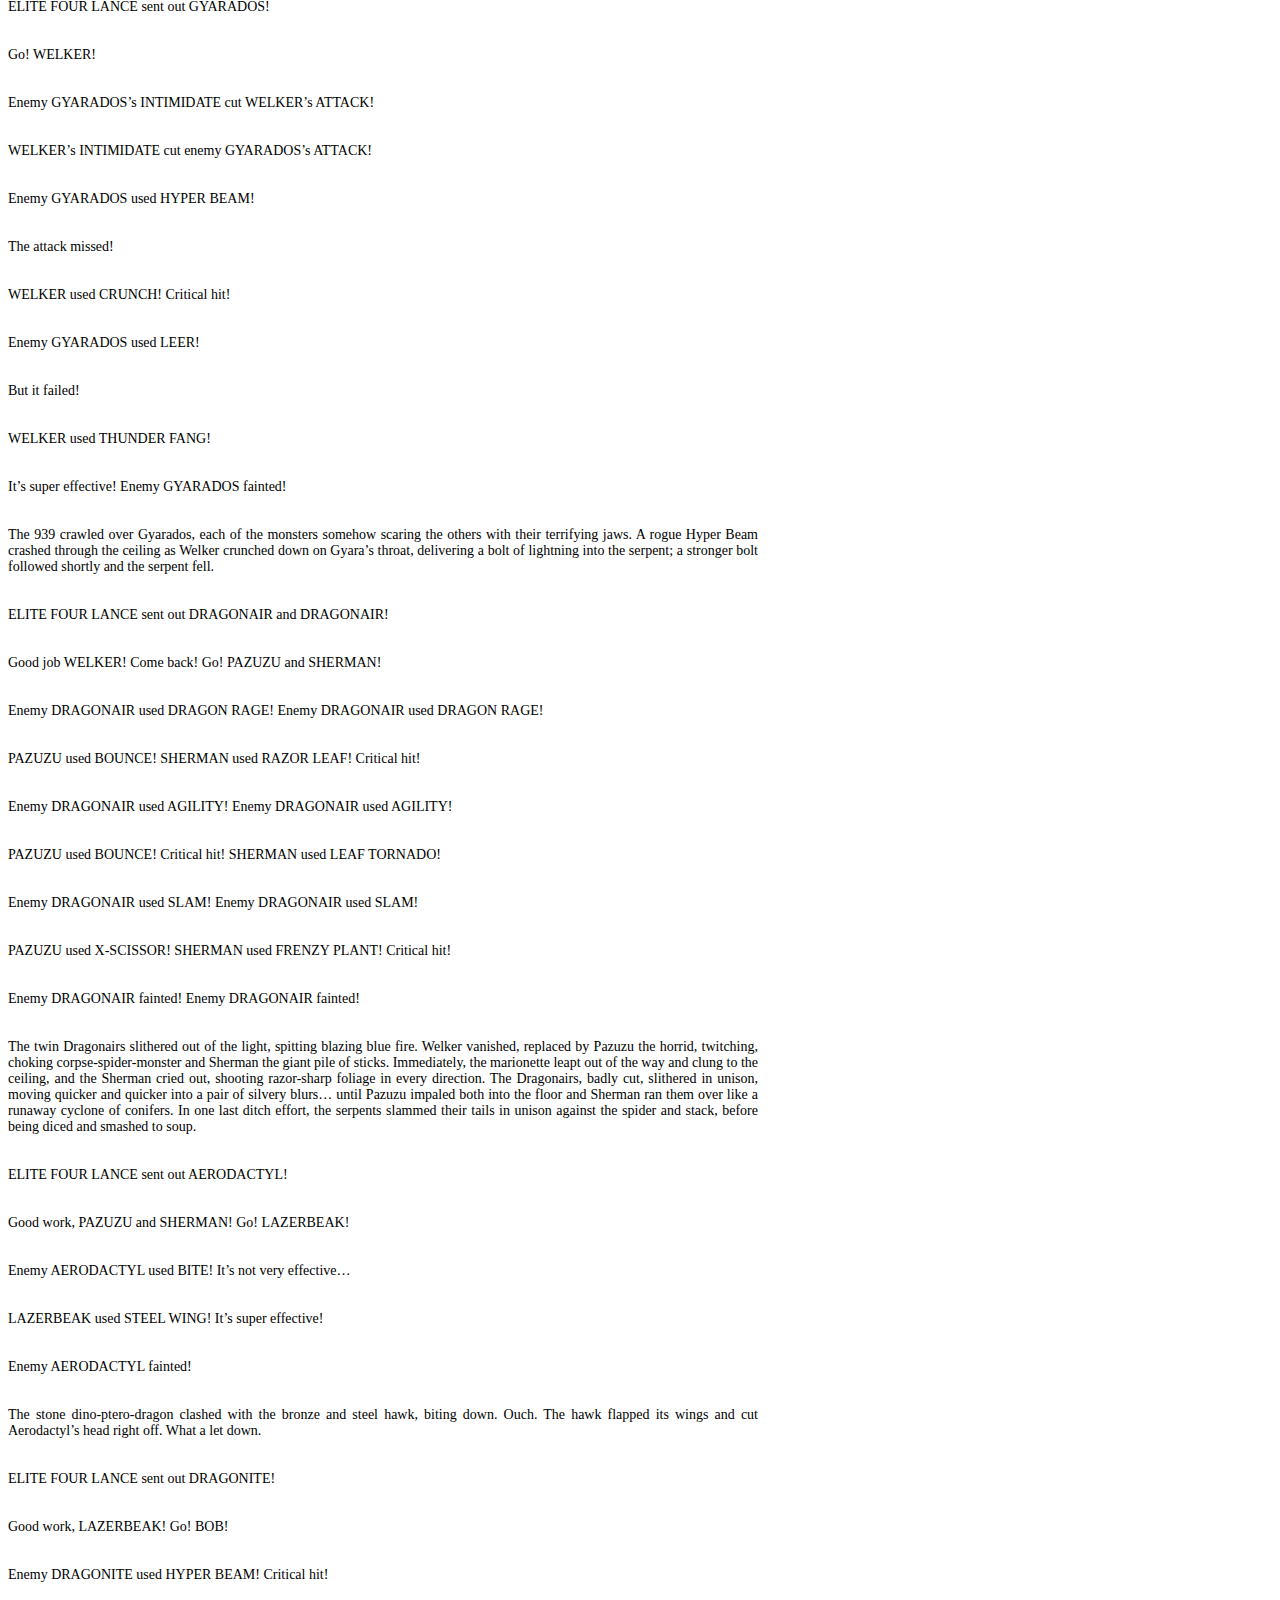
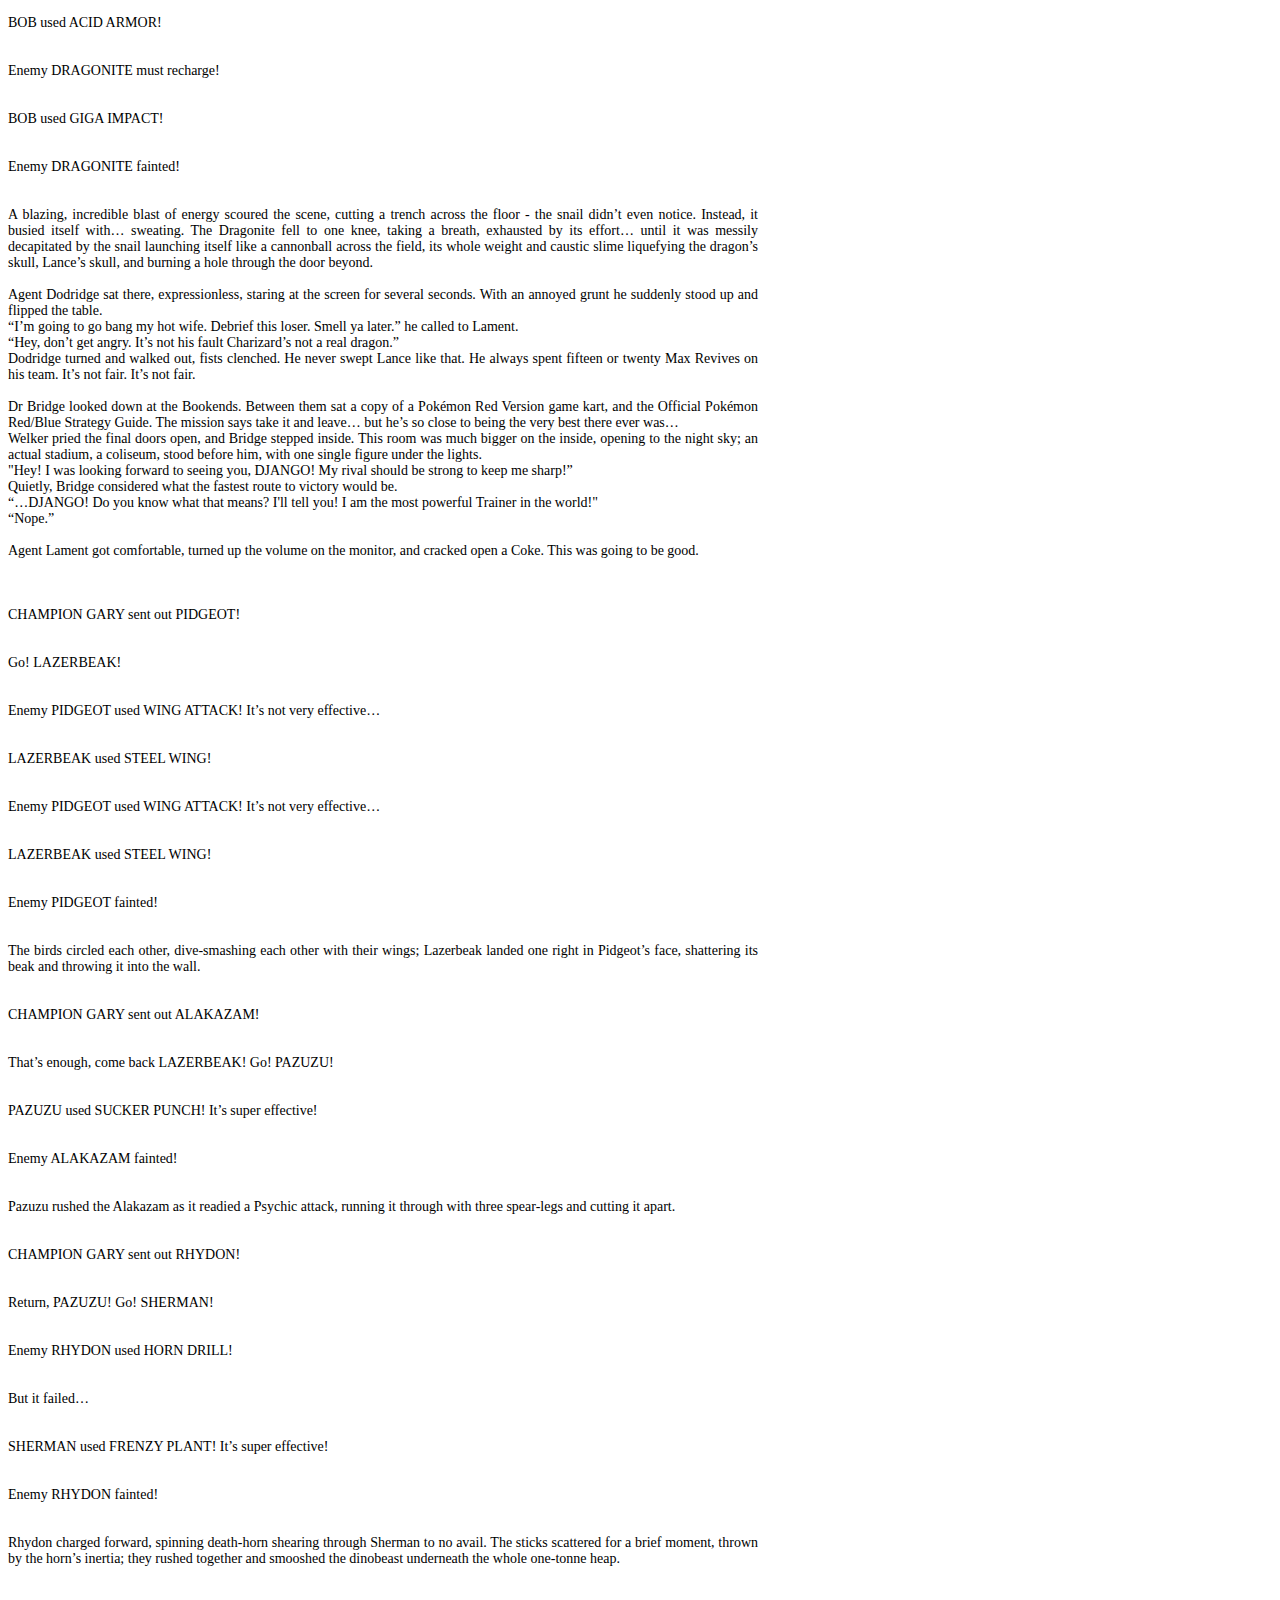
==== commit 0d5f40b4: "commit4" ====
--- a/story/index.html
+++ b/story/index.html
@@ -78,6 +78,7 @@
     <ul>
 		  <li>Please read the stories carefully,each story has a different number of characters.</li>
 		  <li>For every character you should input the name and a short description of the character.</li>
+		  <li>The name cannot null and short description of the character has min 30 words .</li>
 		  <li>You can use <span class="my_highlight"> 'Add Character' </span>button to increase character. </li>
 		  <li>After finishing all characters' the description of a story,please submit. </li>
     </ul>
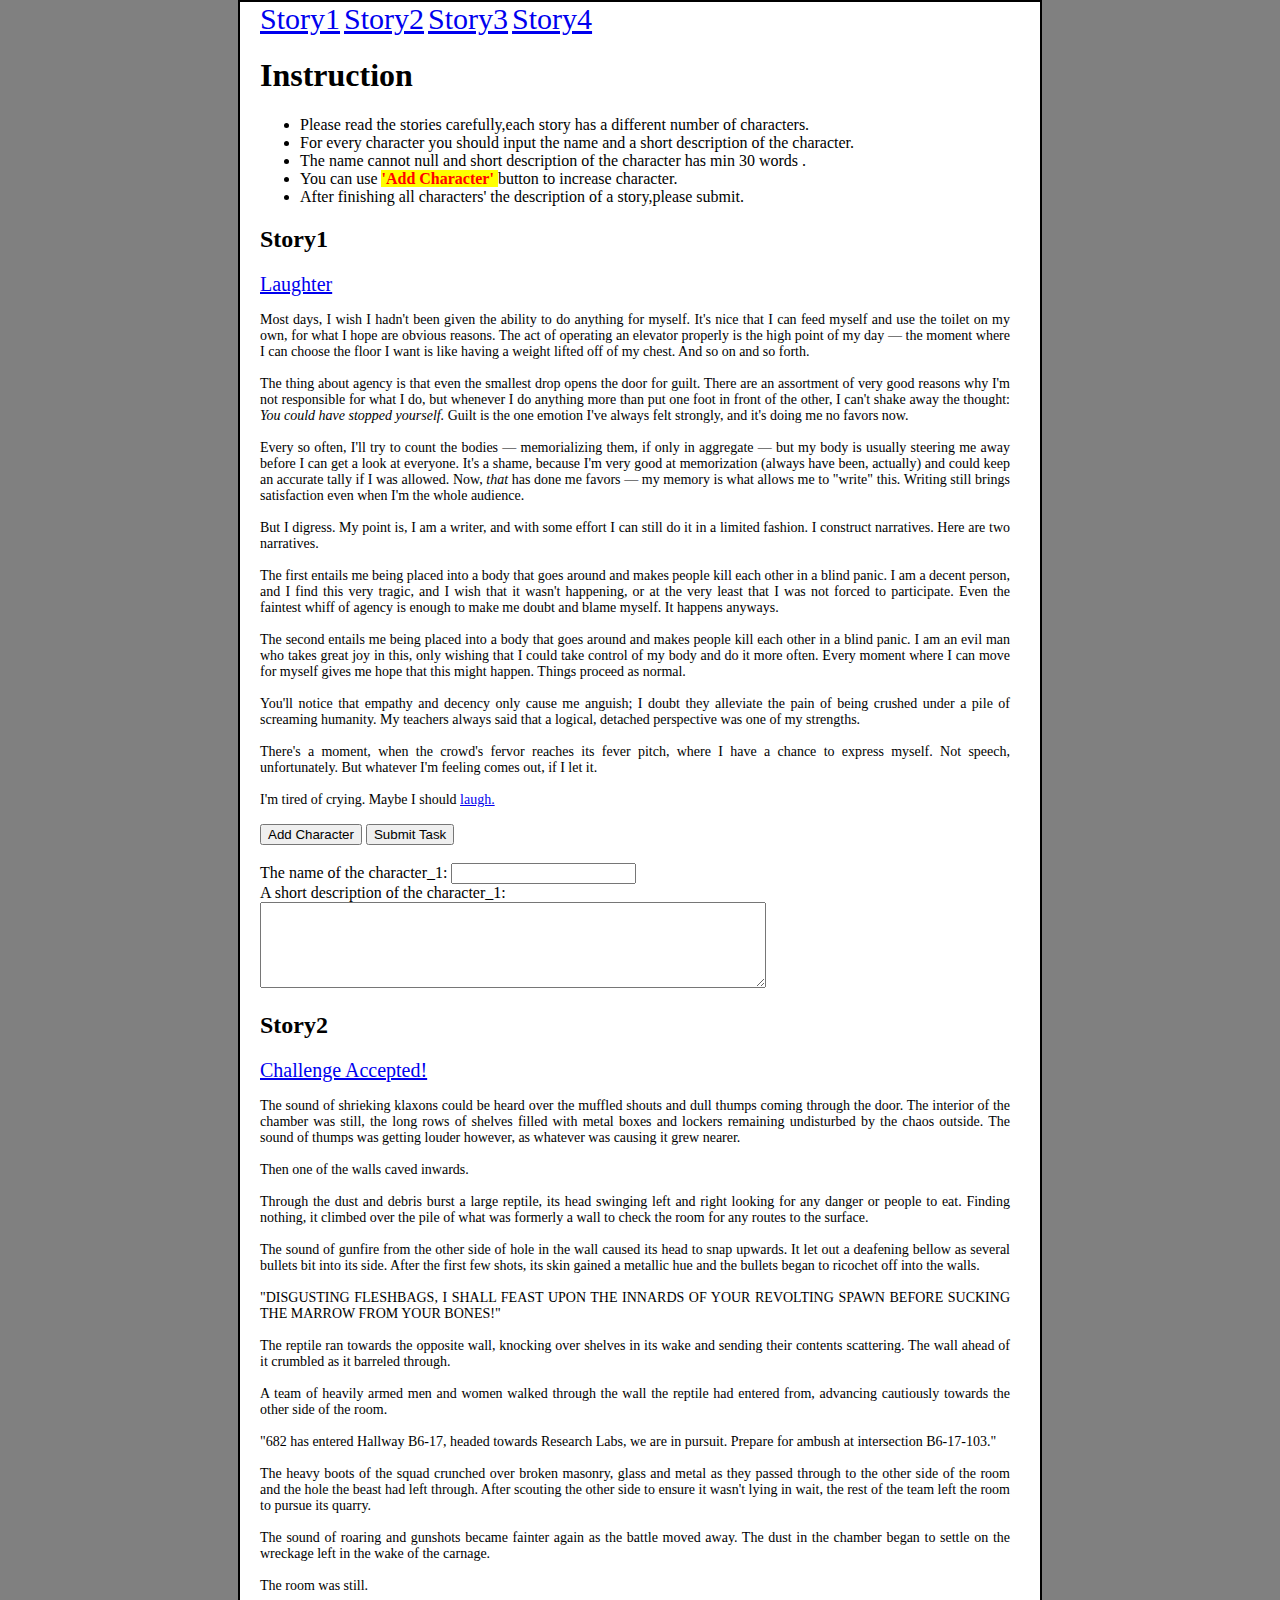
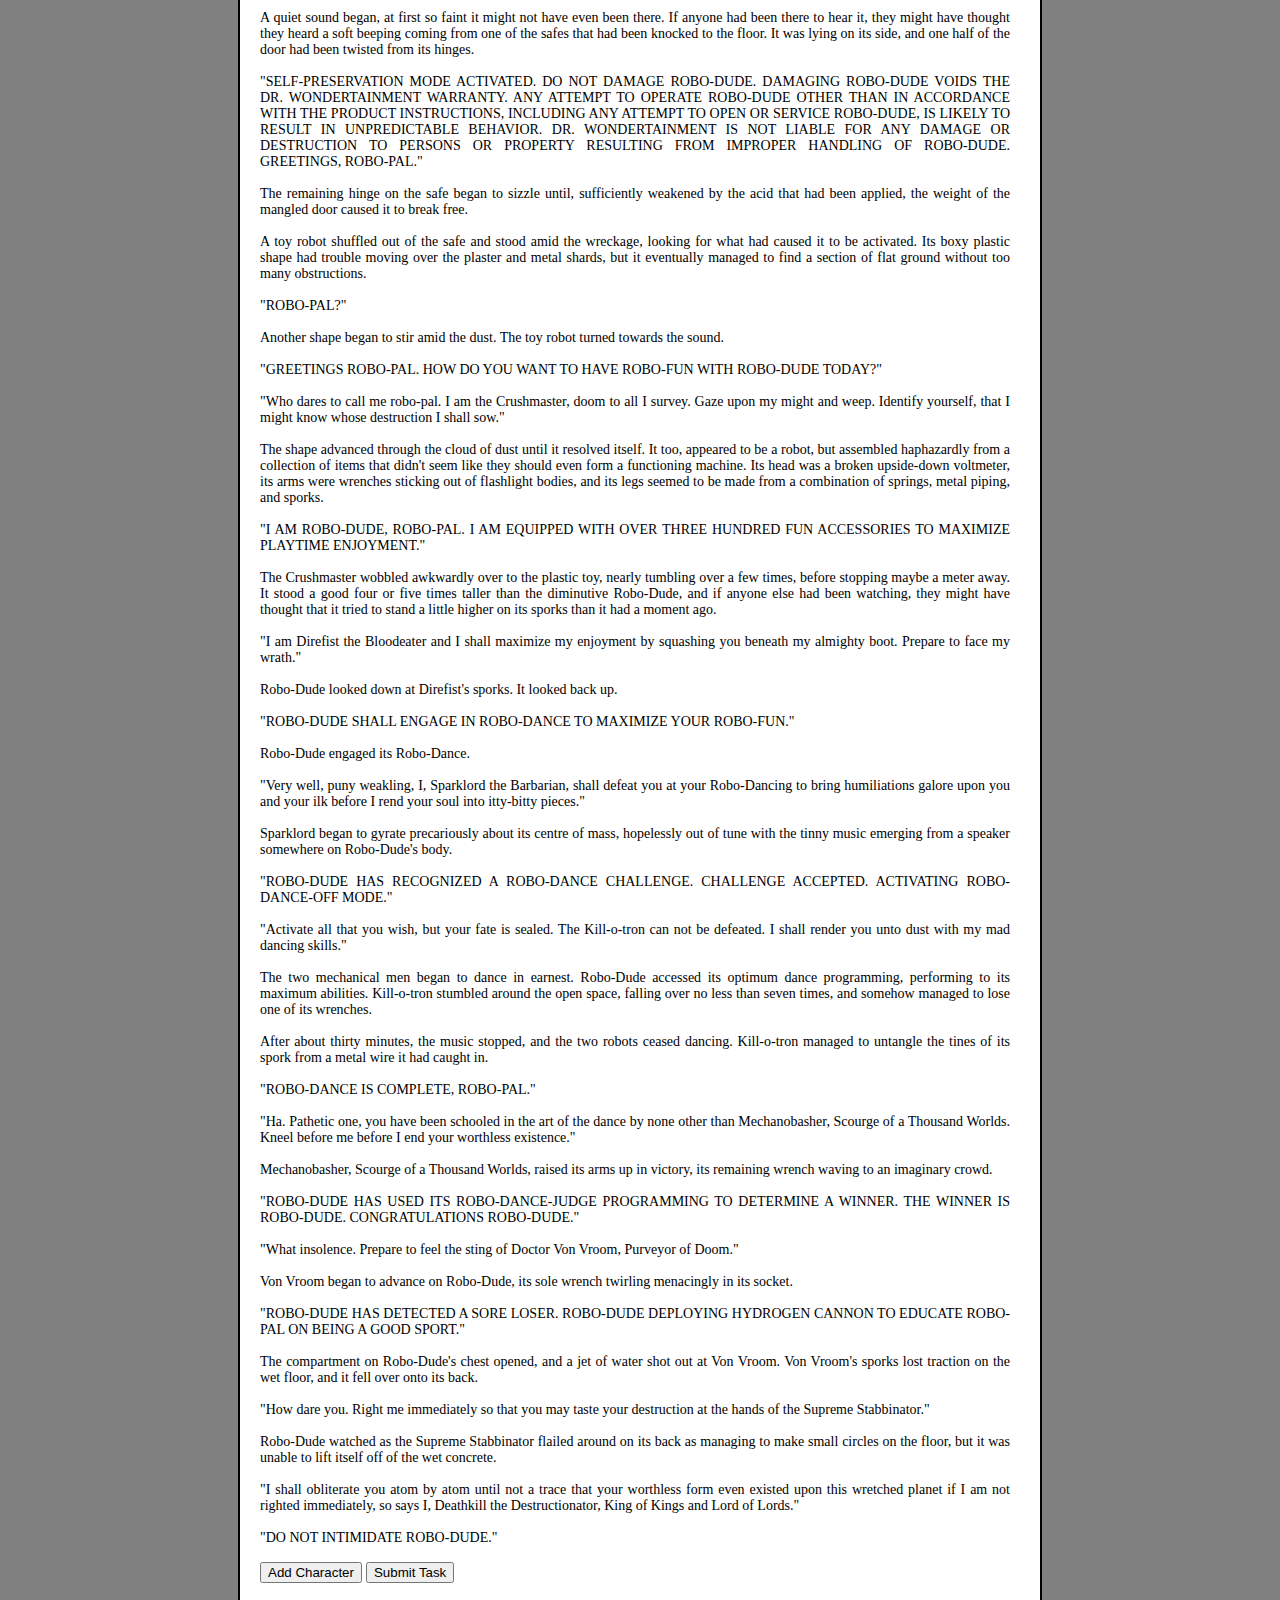
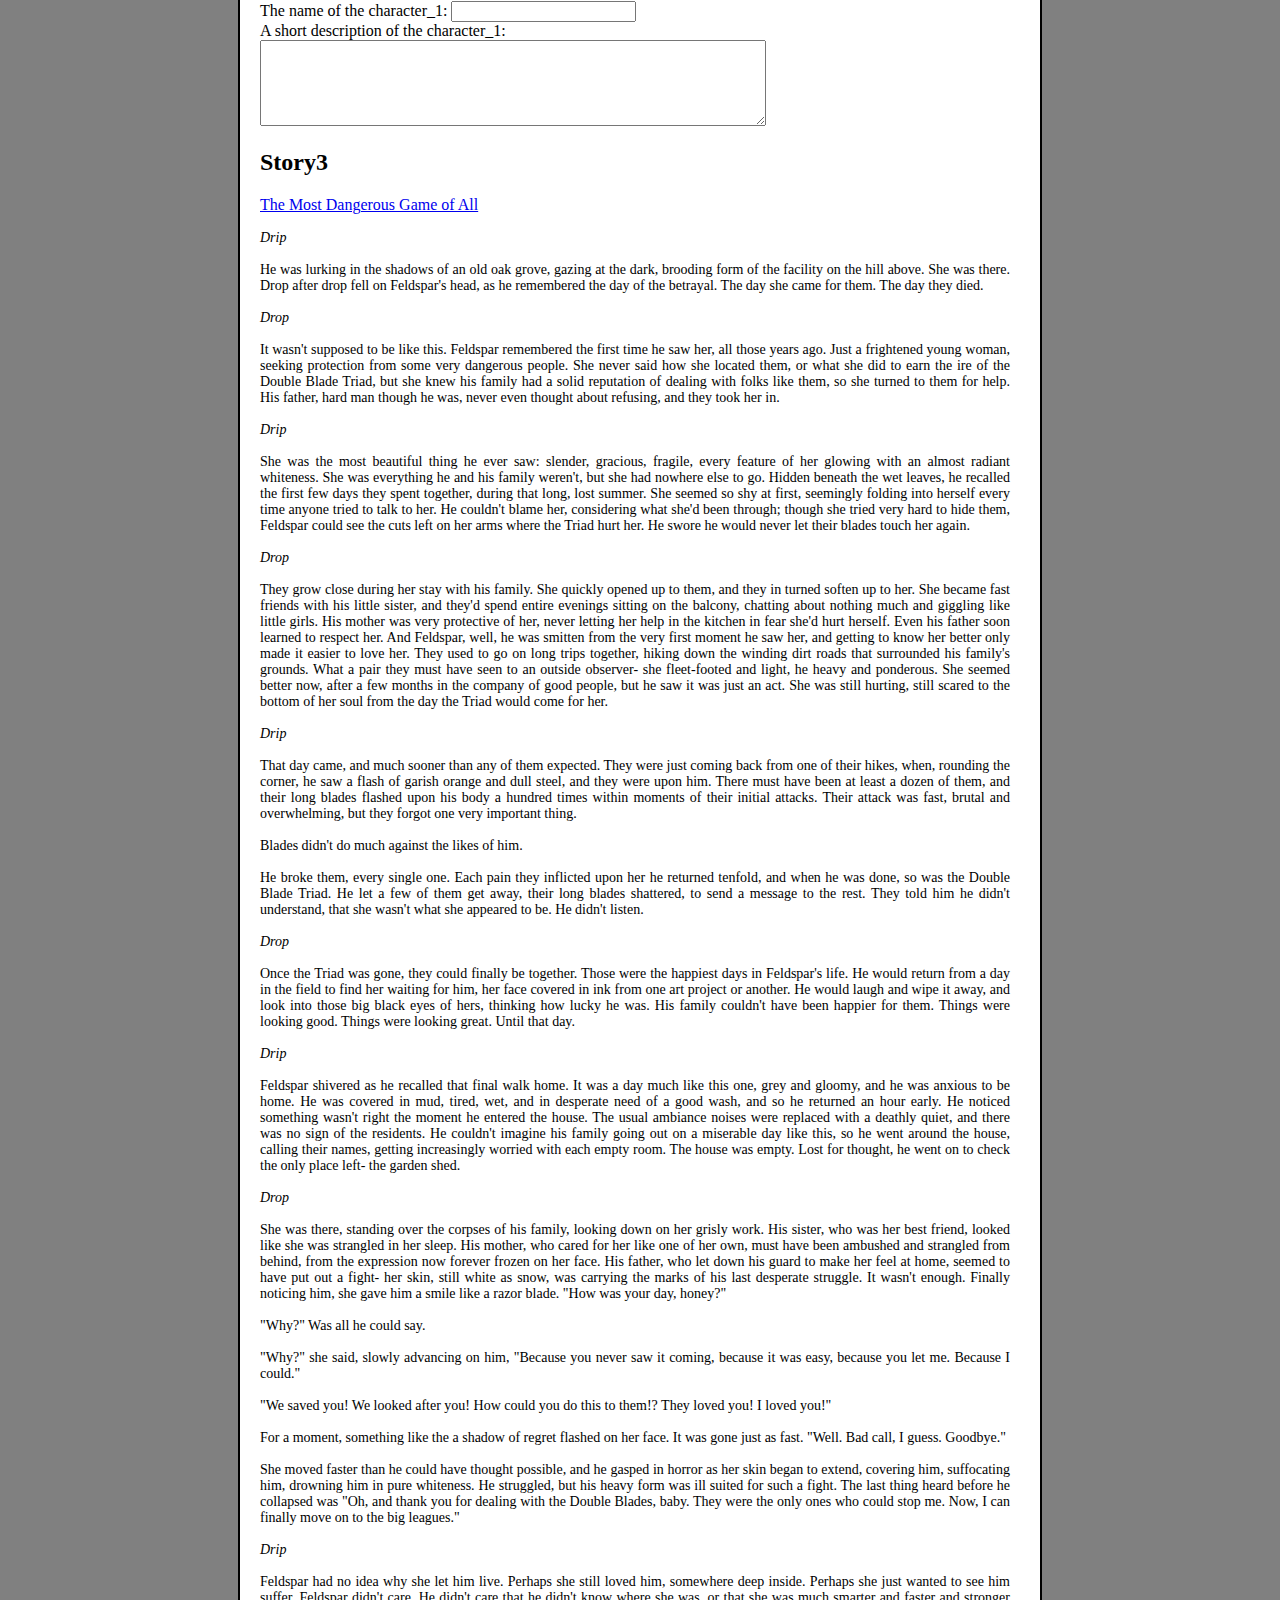
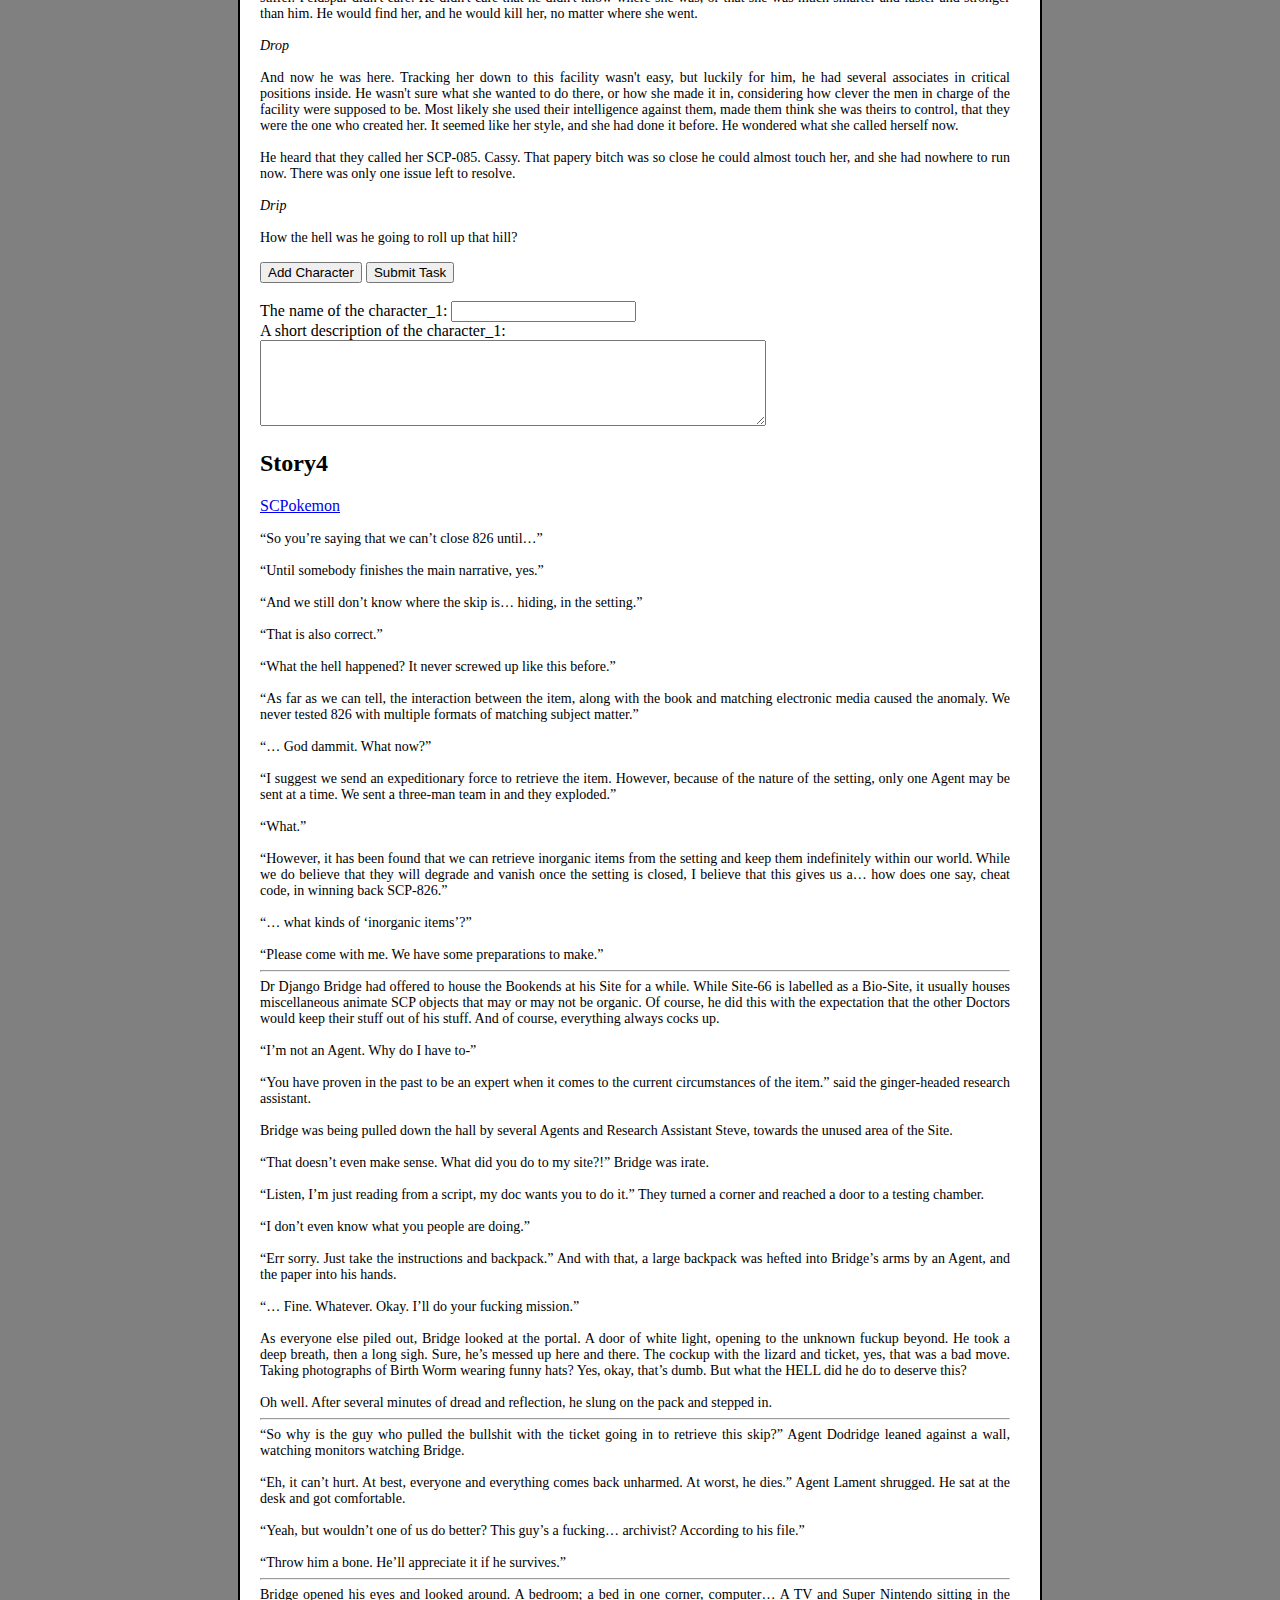
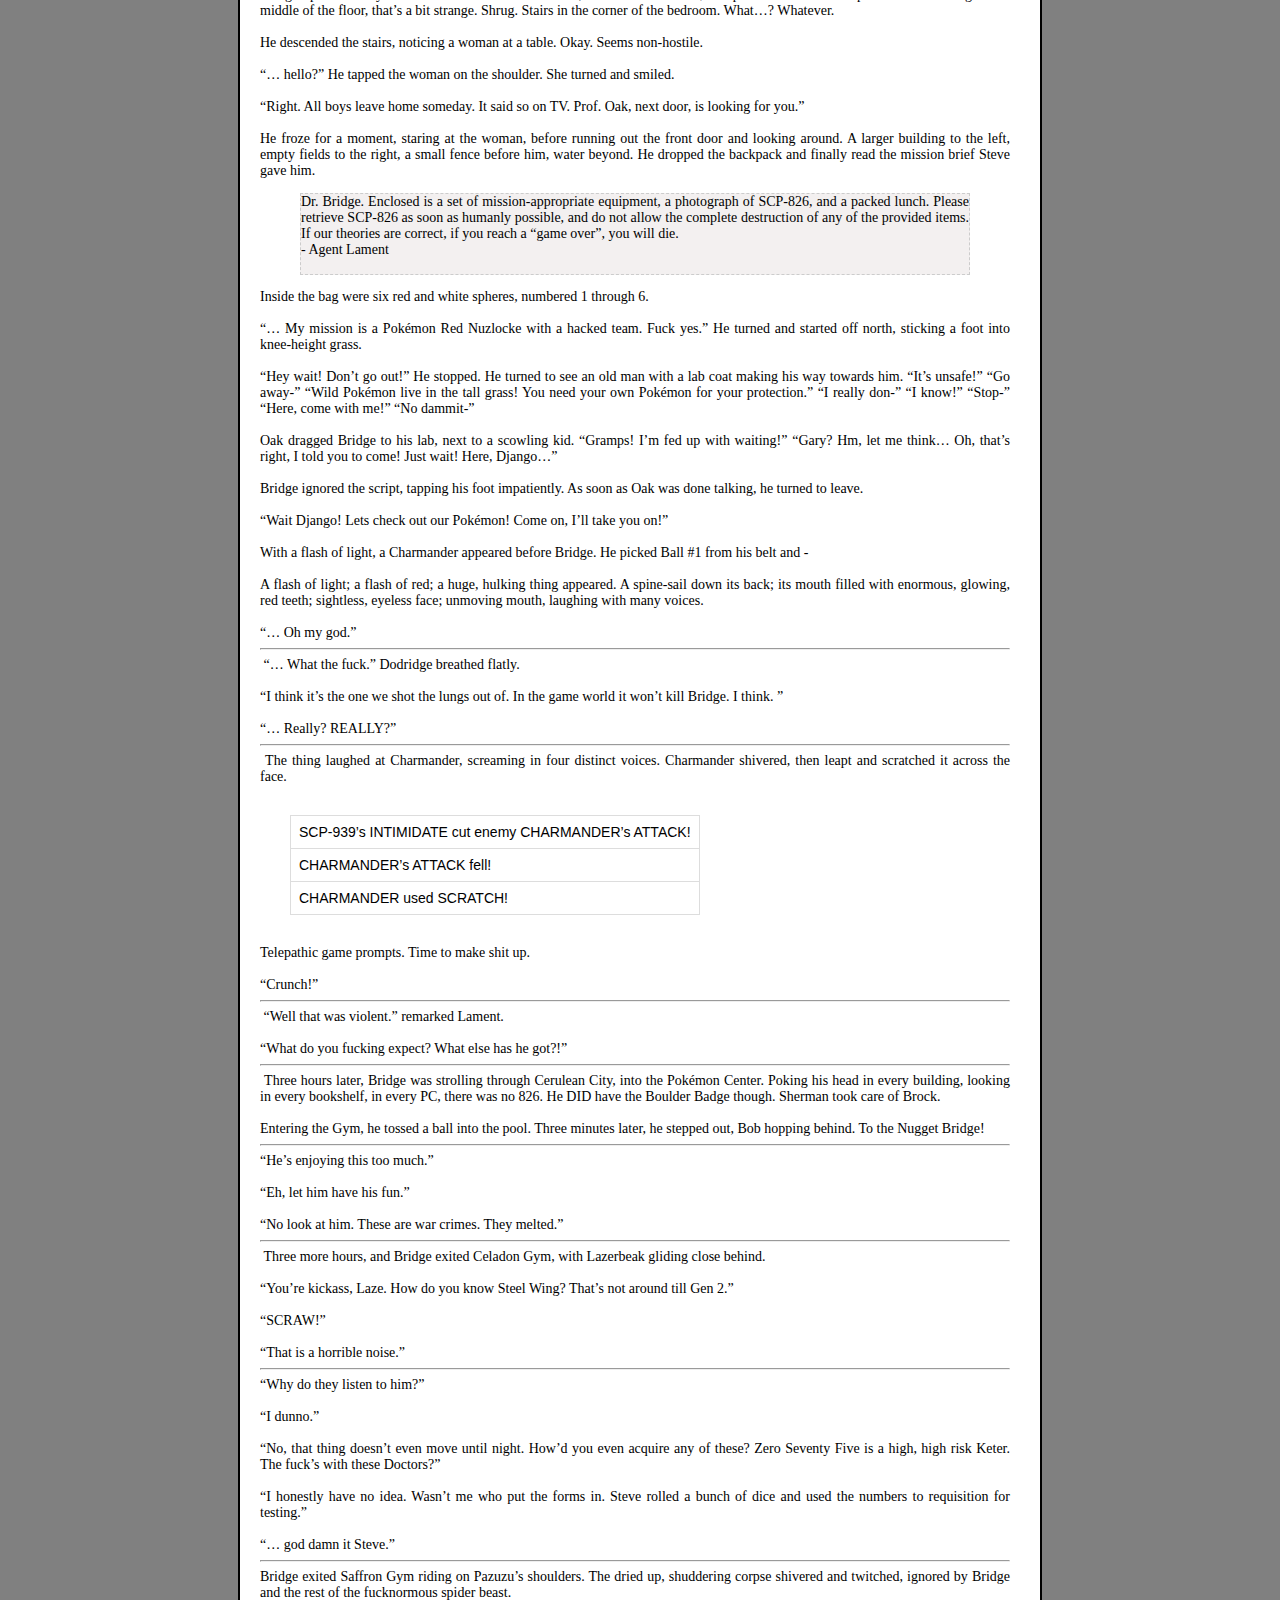
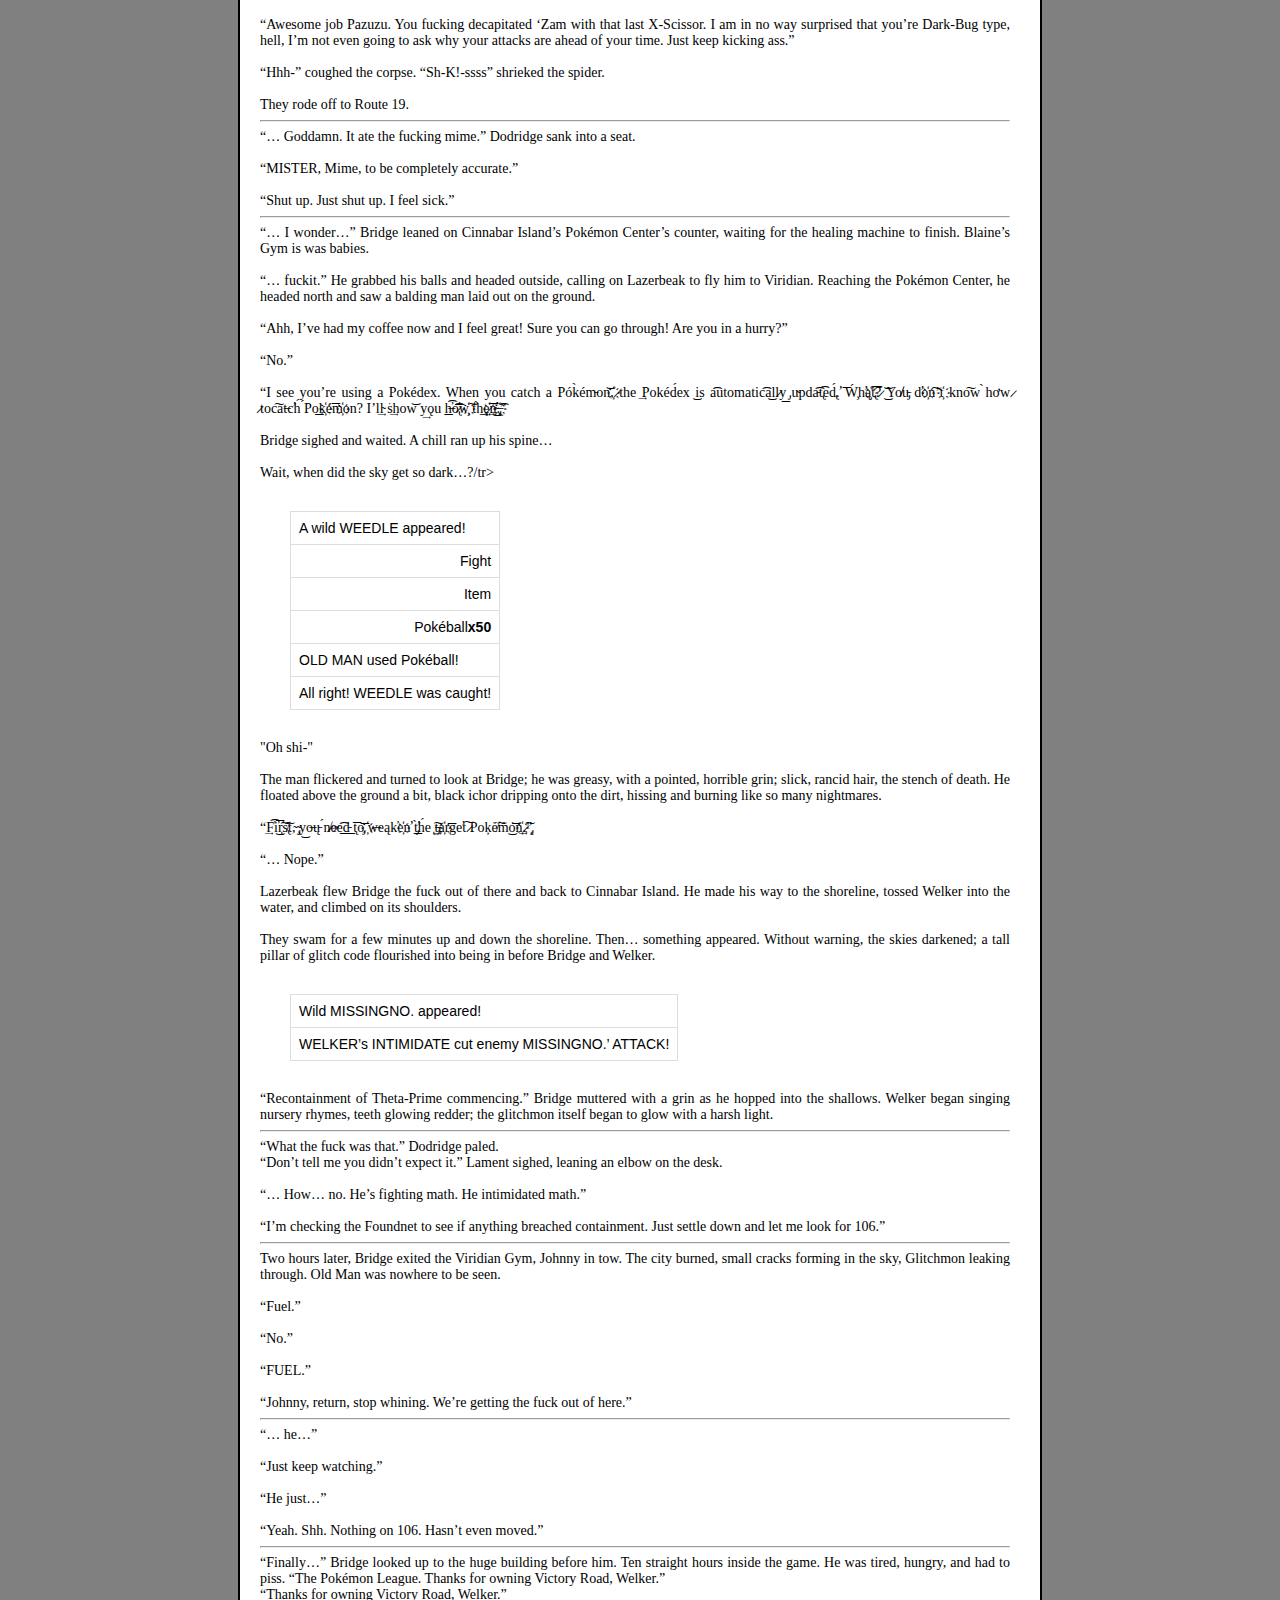
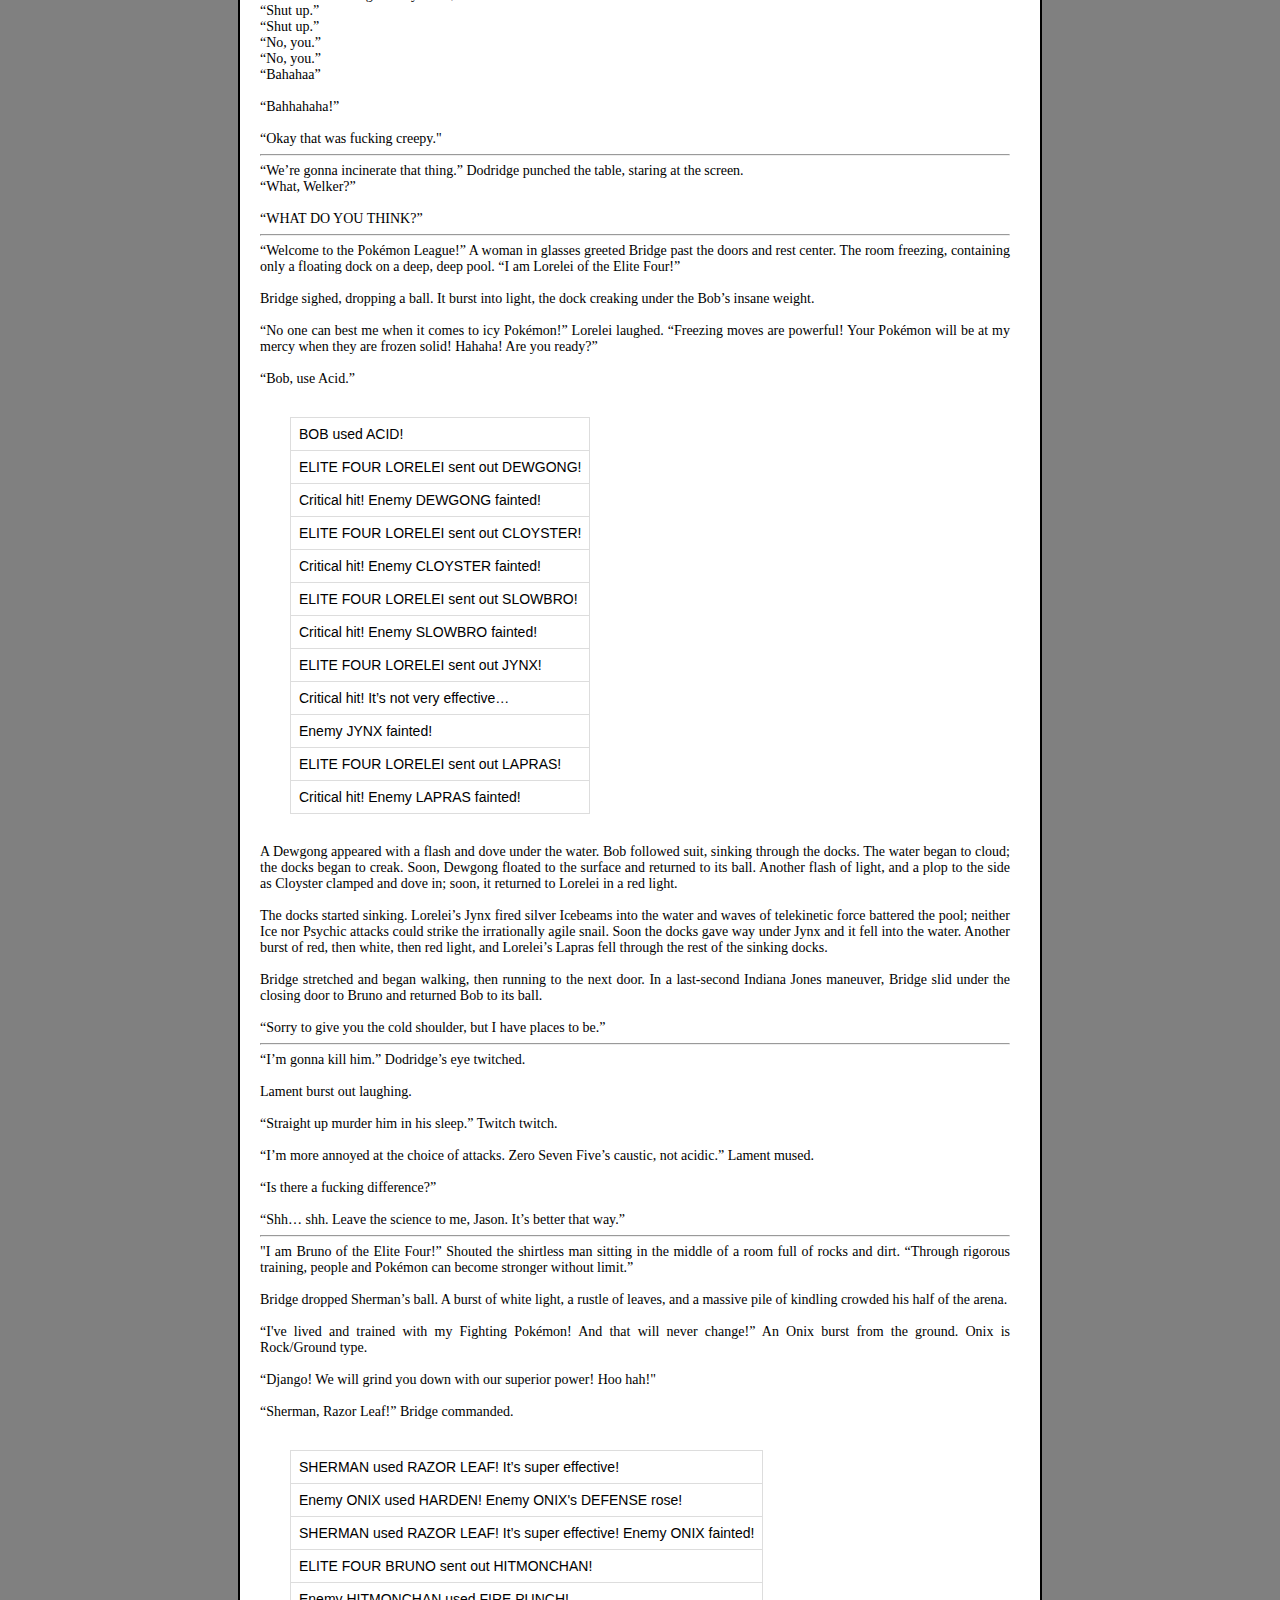
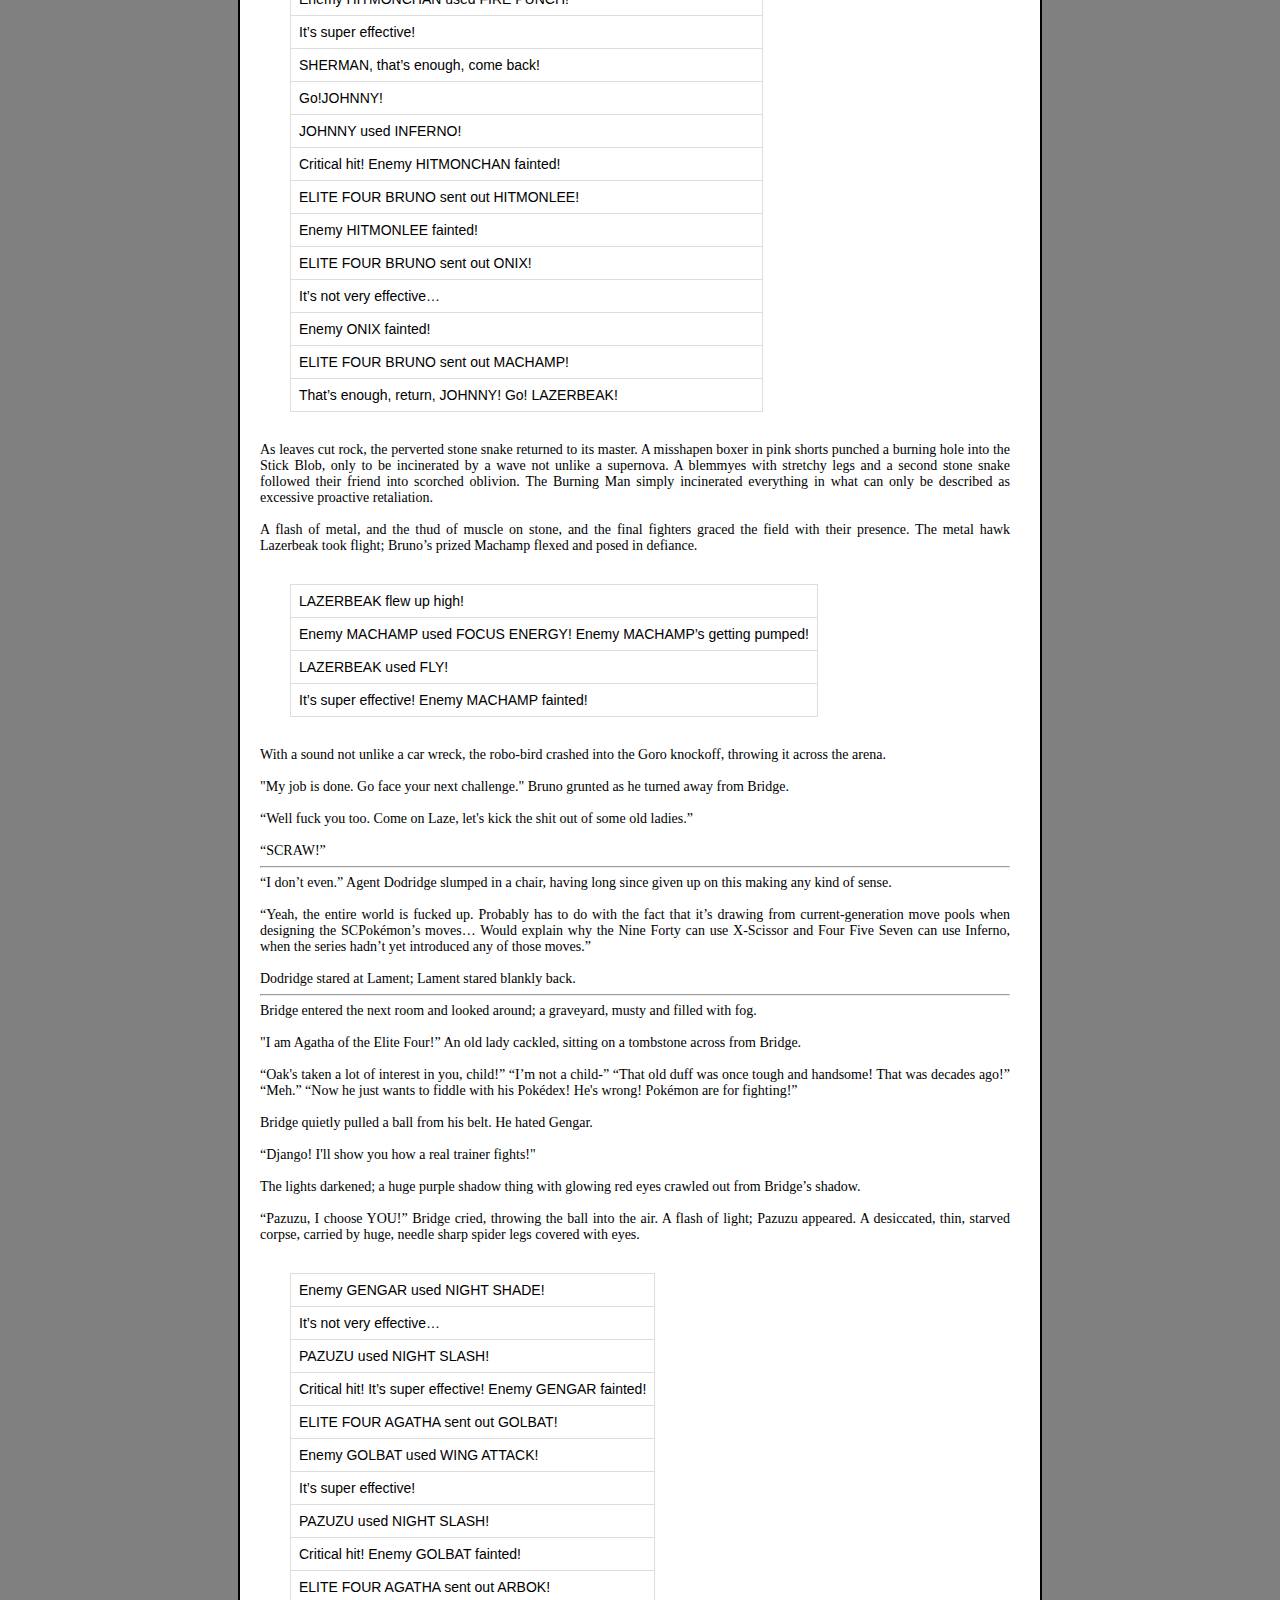
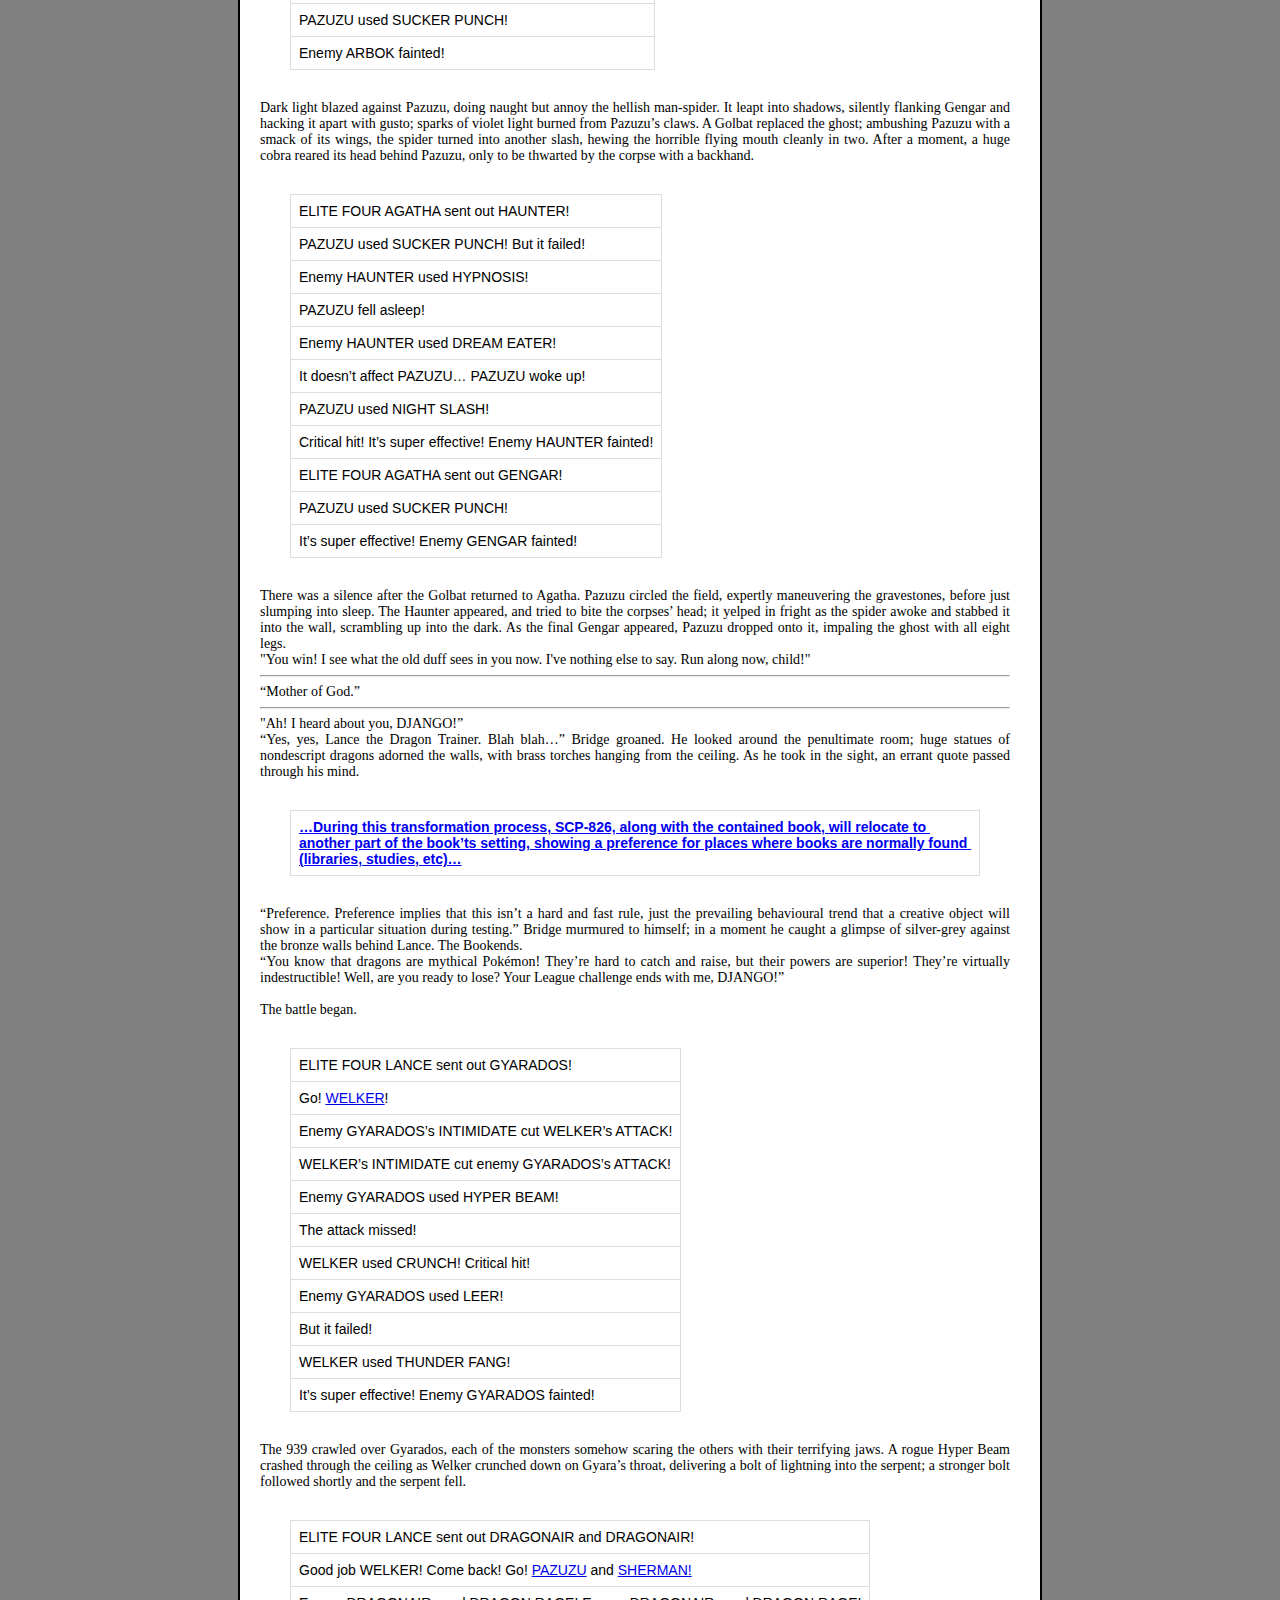
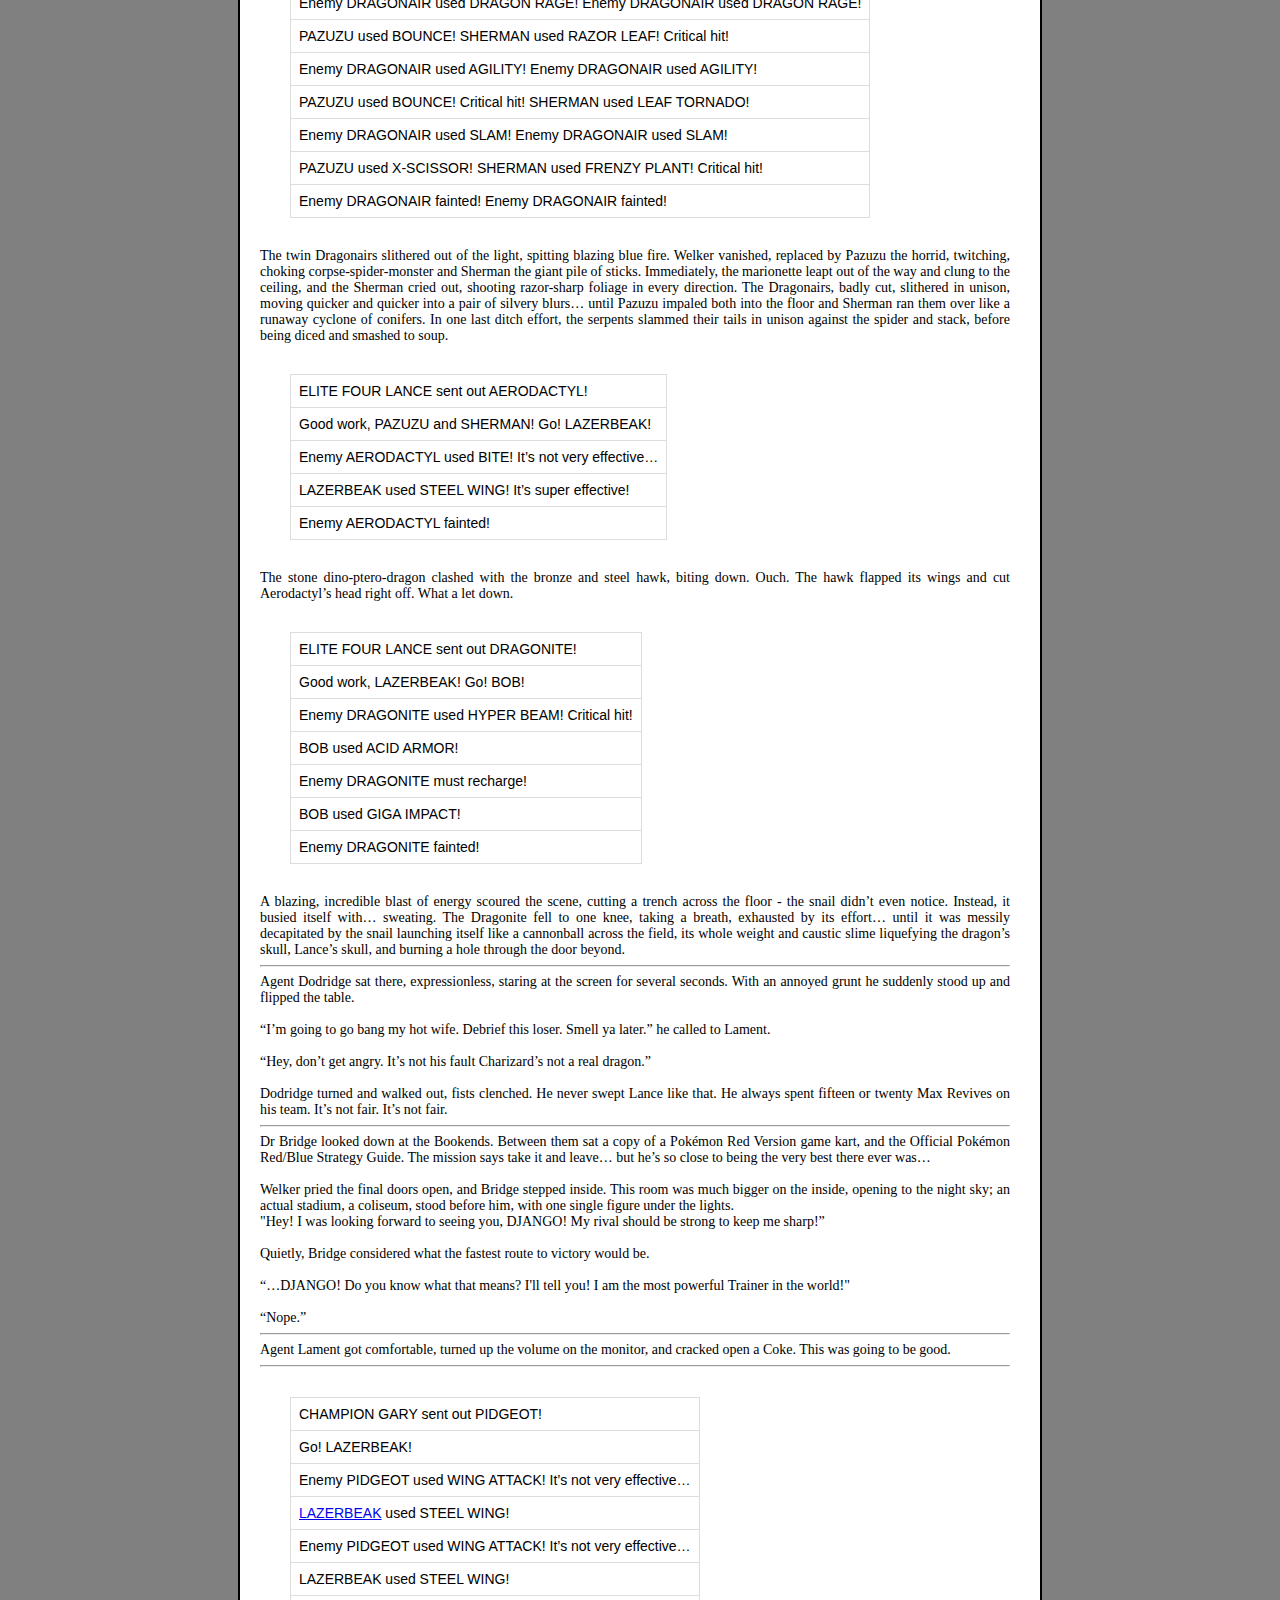
==== commit 14f4ca41: "chang5" ====
--- a/story/index.html
+++ b/story/index.html
@@ -11,6 +11,9 @@
             max-width:300px;
             max-height:240px;
         }
+		html {
+        background-color: grey;
+        }
 
         .my_highlight {
             background-color: yellow;
@@ -19,7 +22,15 @@
         }
 		div{
             max-width:750px;
-        }
+		}
+		
+		body{
+		  margin: 0 auto;
+		  width: 760px;
+          padding: 0 20px 20px 20px;
+          background-color: white;
+          border: 2px solid black;
+		}
 		
 		textarea{
 		height:80px;
@@ -67,12 +78,20 @@
          text-align: left;
          padding: 8px;
         }
+		
+		blockquote {
+          border: 1px dashed #ccc;
+          background: rgb(243, 240, 240);
+        }
     </style>
 
 </head>
 
 <body>
-
+    <a href="#story1" style="font-size:30px;">Story1</a>
+    <a href="#story2" style="font-size:30px;">Story2</a>
+	<a href="#story3" style="font-size:30px;">Story3</a>
+	<a href="#story4" style="font-size:30px;">Story4</a>
     <!-- Instruction -->
     <h1> Instruction </h1>
     <ul>
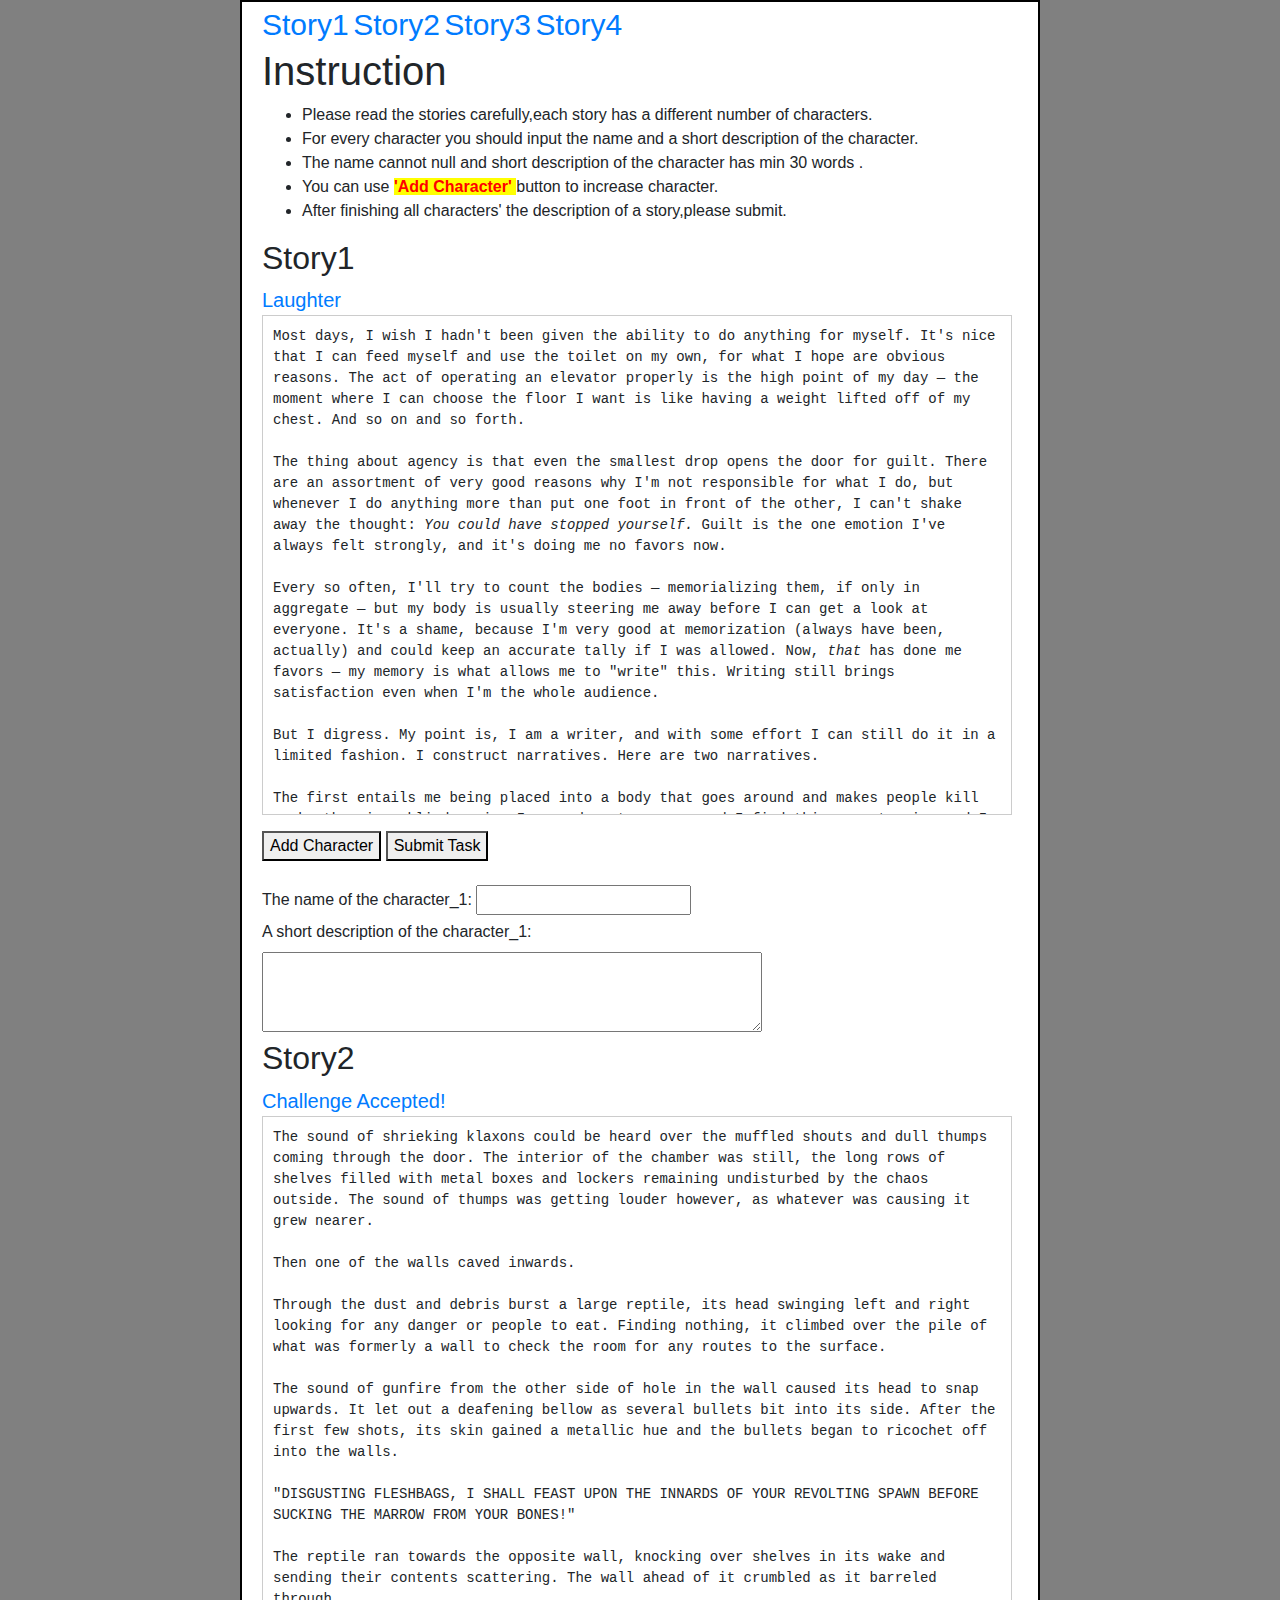
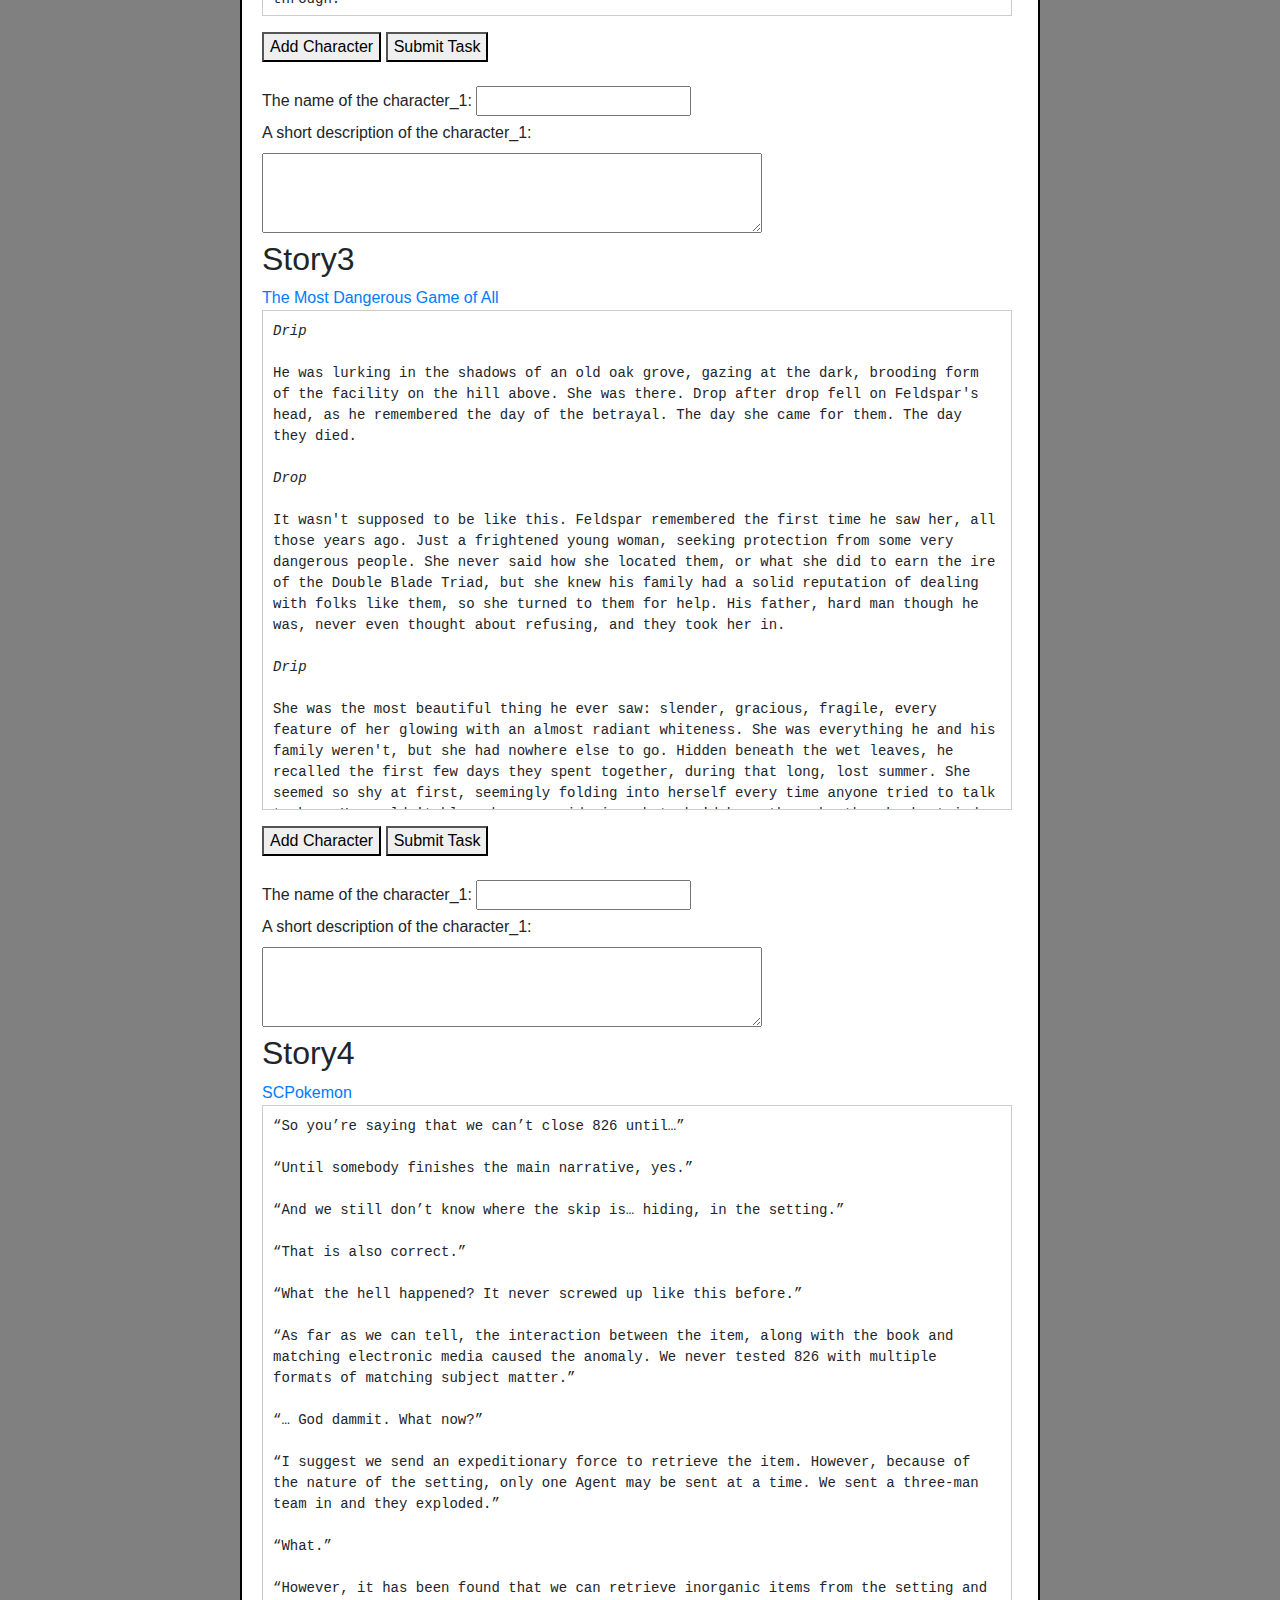
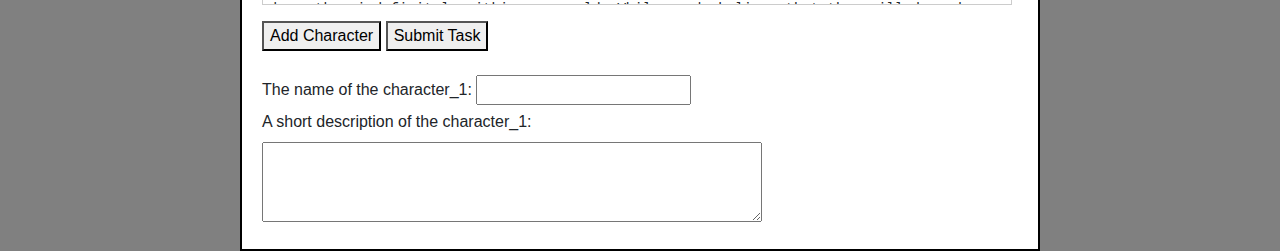
==== commit 23a62044: "change6" ====
--- a/story/index.html
+++ b/story/index.html
@@ -4,7 +4,8 @@
 <head>
     <title>Story Web Page</title>
     <meta charset="utf-8">
-
+    <link rel="stylesheet" href="https://stackpath.bootstrapcdn.com/bootstrap/4.4.1/css/bootstrap.min.css" integrity="sha384-Vkoo8x4CGsO3+Hhxv8T/Q5PaXtkKtu6ug5TOeNV6gBiFeWPGFN9MuhOf23Q9Ifjh" crossorigin="anonymous">
+    
     <!-- CSS -->
     <style type="text/css">
         img {
@@ -26,7 +27,7 @@
 		
 		body{
 		  margin: 0 auto;
-		  width: 760px;
+		  width: 800px;
           padding: 0 20px 20px 20px;
           background-color: white;
           border: 2px solid black;
@@ -40,6 +41,16 @@
 		p{
 		text-align: justify;
         }
+		
+		#story_block1,#story_block2,#story_block3,#story_block4{
+            white-space: pre-line;
+            max-height: 500px;
+            overflow-y: scroll;
+            border: 1px solid rgba(0, 0, 0, 0.2);
+            padding: 10px;
+        }
+		
+		
 		
 		.plaintext1{
 		 font-size:14px;
@@ -107,9 +118,9 @@
     <form id="story_form" name="story_form">
         <div id="story1">
              <h2>Story1 </h2>
-			 <a style="font-size:20px;" href="http://www.scp-wiki.net//laughter">Laughter</a><br>	
-			 <div class="plaintext1">
-            </div>
+			 <a style="font-size:20px;" href="http://www.scp-wiki.net//laughter">Laughter</a><br>
+             <pre id="story_block1">			 
+			 </pre>
 			 <button type="button"  onclick="handleNumber(1)">Add Character</button>
 			 <button type="button"  onclick="handleTask(1)">Submit Task</button><br>
 			 <br>
@@ -122,8 +133,8 @@
         <div id="story2">
            <h2>Story2</h2>
 			<a style="font-size:20px;" href="http://www.scp-wiki.net//challenge-accepted">Challenge Accepted!</a><br>
-			<div class="plaintext2">
-			</div>
+			<pre id="story_block2">			 
+			 </pre>
 			<button type="button"  onclick="handleNumber(2)">Add Character</button>
 			<button type="button"  onclick="handleTask(2)">Submit Task</button><br>
 			<br>
@@ -137,8 +148,8 @@
         <div id="story3">
             <h2>Story3</h2>
 			<a href="http://www.scp-wiki.net//the-most-dangerous-game-of-all">The Most Dangerous Game of All</a><br>
-			<div class="plaintext3">
-            </div>
+			<pre id="story_block3">			 
+			 </pre>
 			<button type="button"  onclick="handleNumber(3)">Add Character</button>
 			<button type="button"  onclick="handleTask(3)">Submit Task</button><br>
 			<br>
@@ -152,8 +163,8 @@
         <div id="story4">
             <h2>Story4 </h2>
 			<a href="http://www.scp-wiki.net//i-wanna-be-the-very-best">SCPokemon</a><br>
-            <div class="plaintext4">
-            </div>
+            <pre id="story_block4">			 
+			 </pre>
 			<button type="button"  onclick="handleNumber(4)">Add Character</button>
 			<button type="button"  onclick="handleTask(4)">Submit Task</button><br>
 			<br>
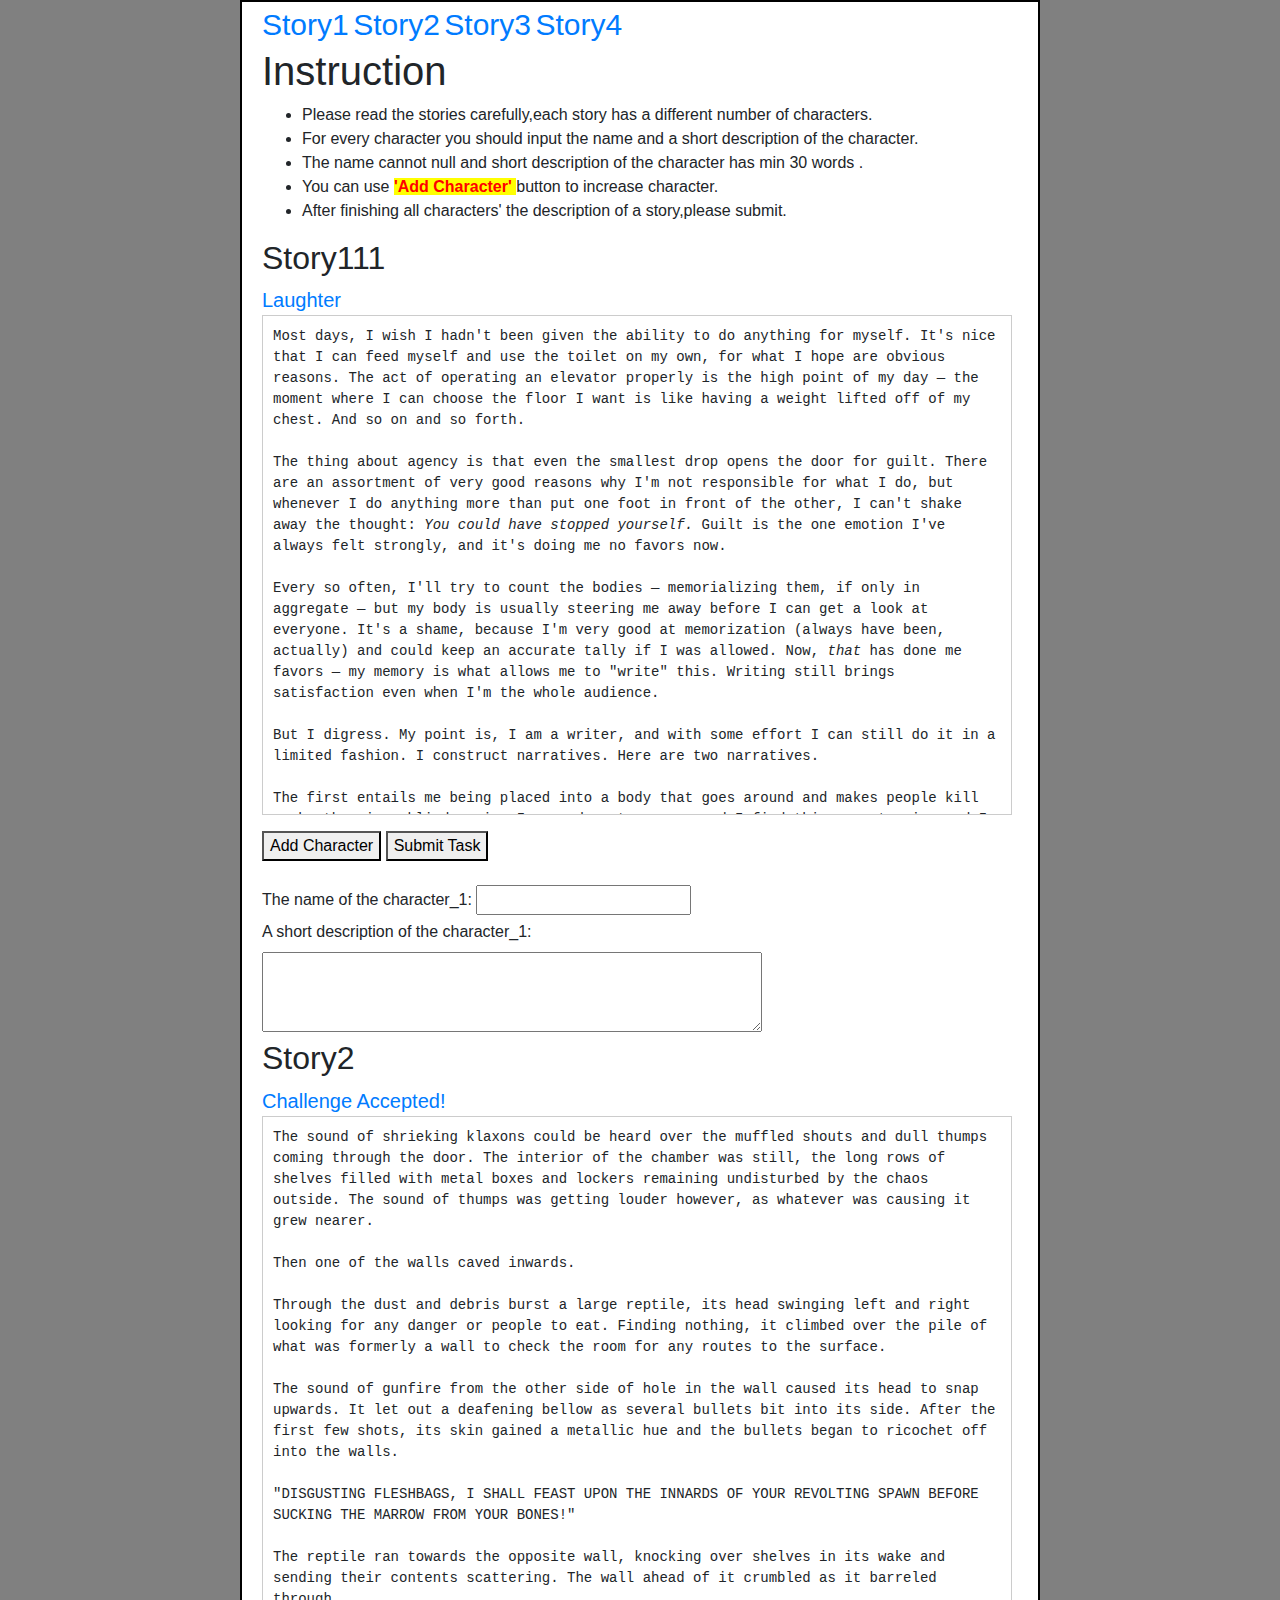
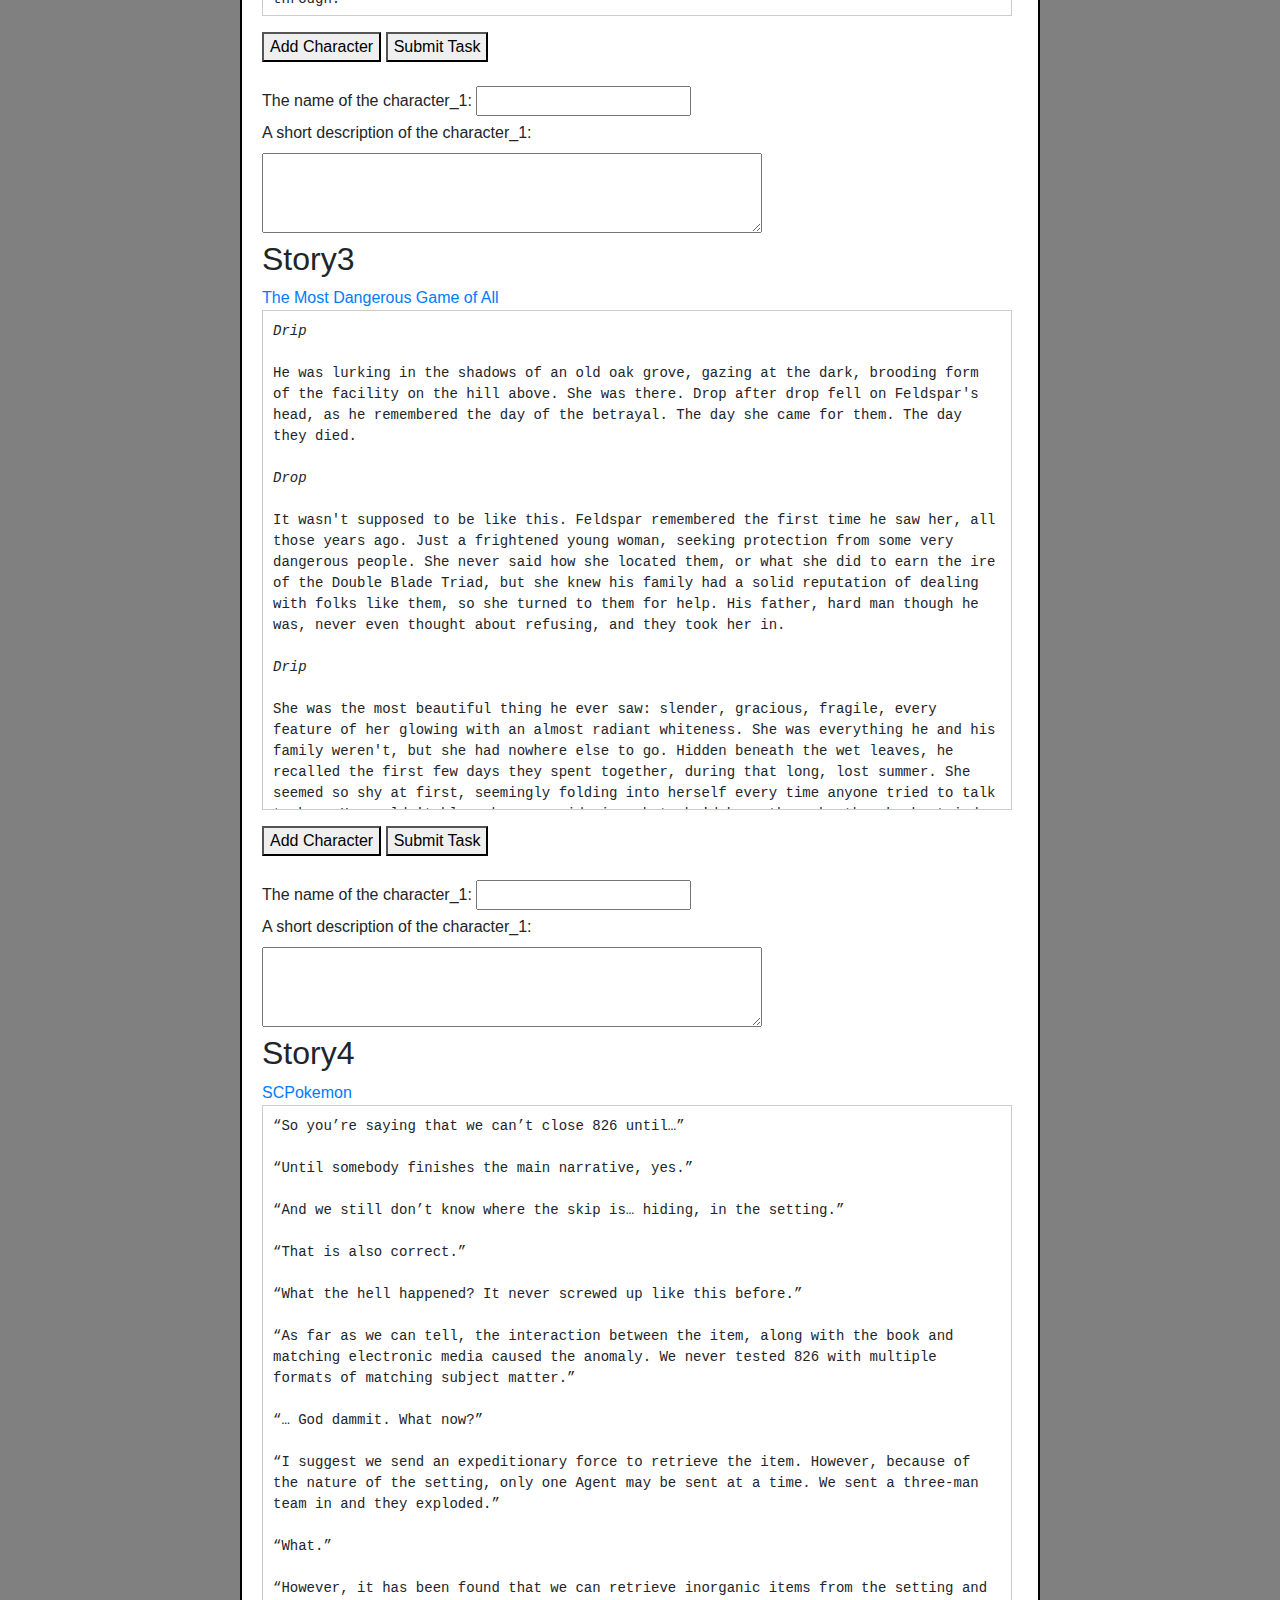
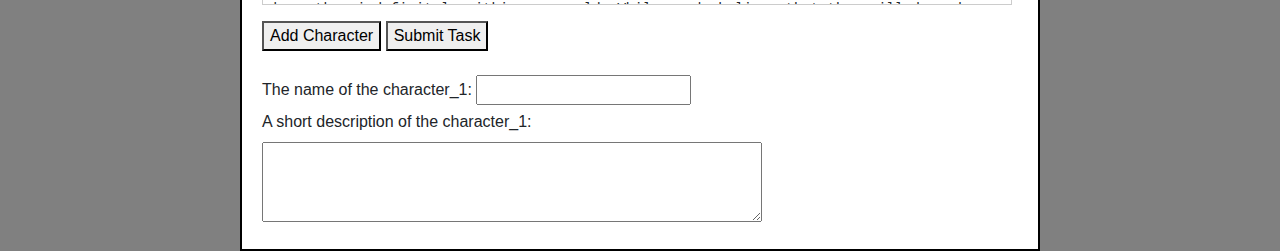
==== commit 9b3fa9da: "Initial commit" ====
--- a/story/index.html
+++ b/story/index.html
@@ -117,7 +117,7 @@
     <!-- Image & Input Text Block -->
     <form id="story_form" name="story_form">
         <div id="story1">
-             <h2>Story1 </h2>
+             <h2>Story111 </h2>
 			 <a style="font-size:20px;" href="http://www.scp-wiki.net//laughter">Laughter</a><br>
              <pre id="story_block1">			 
 			 </pre>
